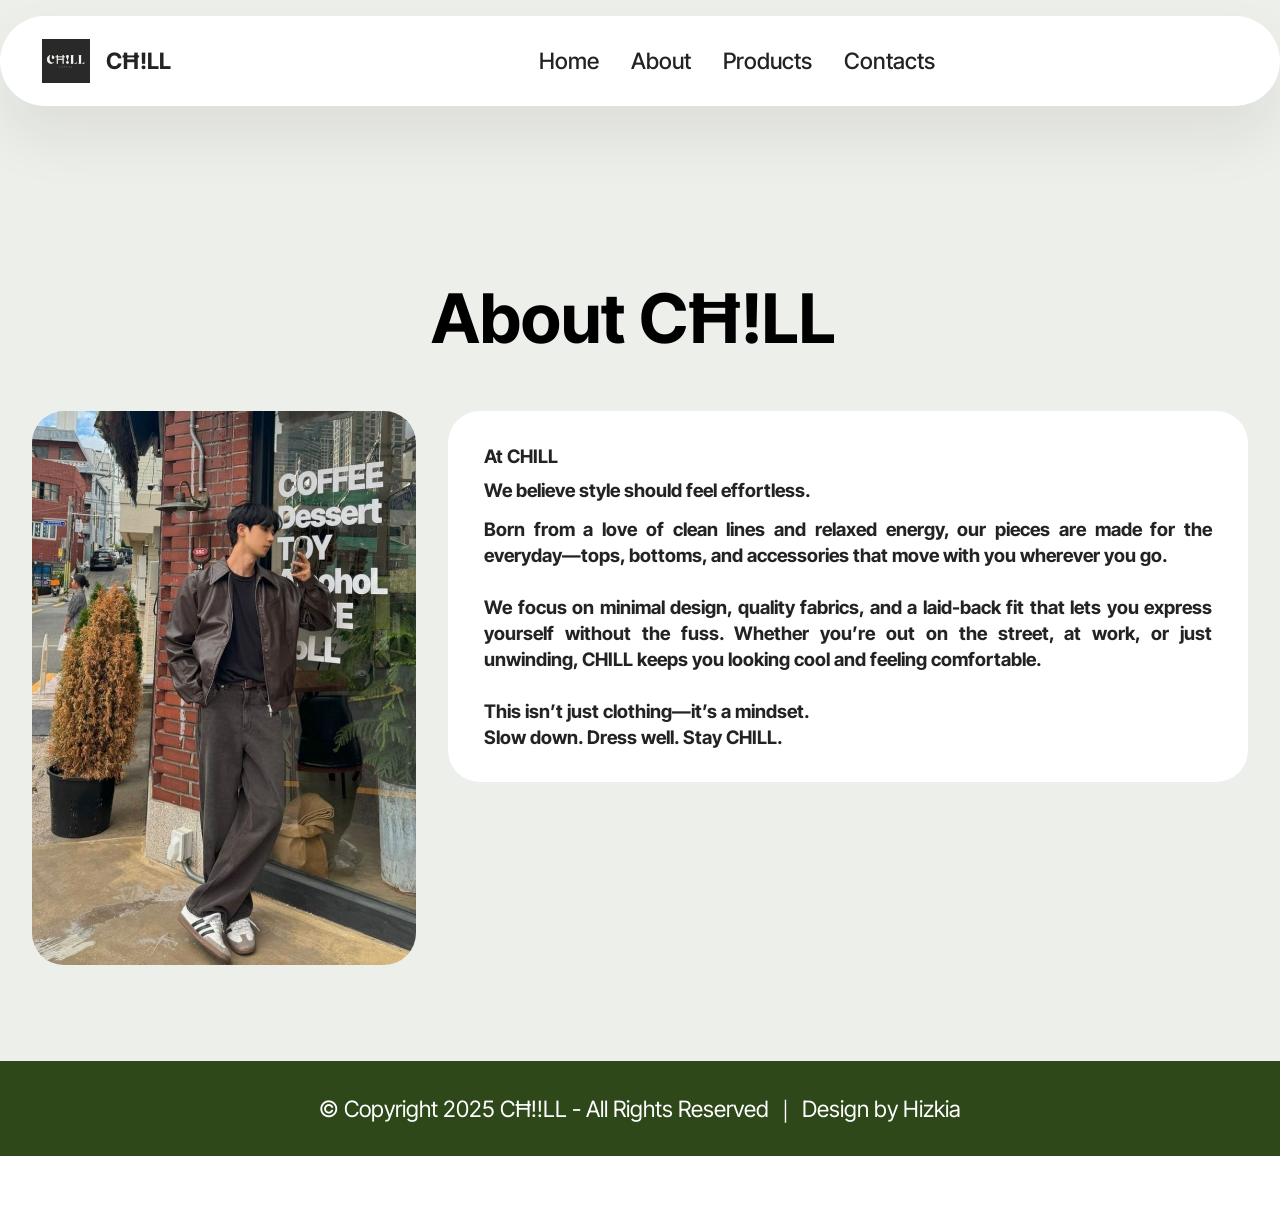
==== aboutus.html @ 56ed71ba "create github pages" ====
<!DOCTYPE html>
<html  >
<head>
  <!-- Site made with Mobirise Website Builder v6.1.4, https://mobirise.com -->
  <meta charset="UTF-8">
  <meta http-equiv="X-UA-Compatible" content="IE=edge">
  <meta name="generator" content="Mobirise v6.1.4, mobirise.com">
  <meta name="twitter:card" content="summary_large_image"/>
  <meta name="twitter:image:src" content="assets/images/aboutus-meta.jpg">
  <meta property="og:image" content="assets/images/aboutus-meta.jpg">
  <meta name="twitter:title" content="About">
  <meta name="viewport" content="width=device-width, initial-scale=1, minimum-scale=1">
  <link rel="shortcut icon" href="assets/images/screenshot202025-10-0620at201.42.28e280afpm-89x83.png" type="image/x-icon">
  <meta name="description" content="Born from a love of clean lines and relaxed energy, our pieces are made for the everyday">
  
  
  <title>About</title>
  <link rel="stylesheet" href="assets/web/assets/mobirise-icons2/mobirise2.css">
  <link rel="stylesheet" href="assets/bootstrap/css/bootstrap.min.css">
  <link rel="stylesheet" href="assets/animatecss/animate.css">
  <link rel="stylesheet" href="assets/dropdown/css/style.css">
  <link rel="stylesheet" href="assets/theme/css/style.css">
  <link rel="preload" href="https://fonts.googleapis.com/css?family=Inter+Tight:100,200,300,400,500,600,700,800,900,100i,200i,300i,400i,500i,600i,700i,800i,900i&display=swap" as="style" onload="this.onload=null;this.rel='stylesheet'">
  <noscript><link rel="stylesheet" href="https://fonts.googleapis.com/css?family=Inter+Tight:100,200,300,400,500,600,700,800,900,100i,200i,300i,400i,500i,600i,700i,800i,900i&display=swap"></noscript>
  <link rel="preload" as="style" href="assets/mobirise/css/mbr-additional.css?v=Zmg0zQ"><link rel="stylesheet" href="assets/mobirise/css/mbr-additional.css?v=Zmg0zQ" type="text/css">

  
  
  
</head>
<body>
  
  <section data-bs-version="5.1" class="menu menu2 cid-tJS6tZXiPa" once="menu" id="menu02-1w">
	

	<nav class="navbar navbar-dropdown navbar-fixed-top navbar-expand-lg">
		<div class="container">
			<div class="navbar-brand">
				<span class="navbar-logo">
					<a href="index.html">
						<img src="assets/images/screenshot202025-10-0620at201.42.28e280afpm-89x83.png" alt="Mobirise Website Builder" style="height: 2.8rem;">
					</a>
				</span>
				<span class="navbar-caption-wrap"><a class="navbar-caption text-black text-primary display-4" href="index.html">CĦ!LL</a></span>
			</div>
			<button class="navbar-toggler" type="button" data-toggle="collapse" data-bs-toggle="collapse" data-target="#navbarSupportedContent" data-bs-target="#navbarSupportedContent" aria-controls="navbarNavAltMarkup" aria-expanded="false" aria-label="Toggle navigation">
				<div class="hamburger">
					<span></span>
					<span></span>
					<span></span>
					<span></span>
				</div>
			</button>
			<div class="collapse navbar-collapse" id="navbarSupportedContent">
				<ul class="navbar-nav nav-dropdown nav-right" data-app-modern-menu="true"><li class="nav-item">
						<a class="nav-link link text-black text-primary display-4" href="index.html">Home</a>
					</li>
					<li class="nav-item">
						<a class="nav-link link text-black text-primary display-4" href="aboutus.html" aria-expanded="false">About</a>
					</li><li class="nav-item"><a class="nav-link link text-black text-primary display-4" href="products.html">Products</a></li>
					<li class="nav-item">
						<a class="nav-link link text-black text-primary display-4" href="contacts.html">Contacts</a>
					</li></ul>
				
				
			</div>
		</div>
	</nav>
</section>

<section data-bs-version="5.1" class="features031 cid-uYUTtAcgFK" id="features031-1y">
    
    
    
    <div class="container">
        <div class="row justify-content-center">
            <div class="col-md-12 content-head mb-5">
                <h1 class="mbr-section-title mbr-fonts-style mb-0 display-2"><strong><br></strong><br><strong>About CĦ!LL&nbsp;</strong></h1>
                
            </div>
        </div>
        <div class="row justify-content-center  blockContent">
            <div class="col-12 col-lg">
                <div class="item-wrapper align-left">
                    <div class="counter-container mbr-text mbr-fonts-style display-7"><p><strong>At CHILL</strong></p><p><strong>We believe style should feel effortless.</strong></p><div><strong>Born from a love of clean lines and relaxed energy, our pieces are made for the everyday—tops, bottoms, and accessories that move with you wherever you go.</strong></div><div><strong><br></strong></div><div><strong>We focus on minimal design, quality fabrics, and a laid-back fit that lets you express yourself without the fuss. Whether you’re out on the street, at work, or just unwinding, CHILL keeps you looking cool and feeling comfortable.</strong></div><div><strong><br></strong></div><div><strong>This isn’t just clothing—it’s a mindset.</strong></div><div><strong>Slow down. Dress well. Stay CHILL.</strong></div><p></p></div>
                </div>
            </div>
            <div class="col-12 col-lg-4">
                <div class="image-wrapper">
                    <img class="w-100" src="assets/images/caitlyn20choosse-735x1061.jpg" alt="Mobirise Website Builder">
                </div>
            </div>

        </div>
    </div>
</section>

<section data-bs-version="5.1" class="footer4 cid-uZ0sBGZYHz" once="footers" id="footer04-38">

    

    

    <div class="container">
        <div class="media-container-row align-center mbr-white">
            <div class="col-12">
                <p class="mbr-text mb-0 mbr-fonts-style display-4">
                    © Copyright 2025 CĦ!!LL - All Rights Reserved ｜ Design by Hizkia</p>
            </div>
        </div>
    </div>
</section><section class="display-7" style="padding: 0;align-items: center;justify-content: center;flex-wrap: wrap;    align-content: center;display: flex;position: relative;height: 4rem;"><a href="https://mobiri.se/4250565" style="flex: 1 1;height: 4rem;position: absolute;width: 100%;z-index: 1;"><img alt="" style="height: 4rem;" src="[data-uri]"></a><p style="margin: 0;text-align: center;" class="display-7">&#8204;</p><a style="z-index:1" href="https://mobirise.com/html-builder.html">HTML Website Generator</a></section><script src="assets/bootstrap/js/bootstrap.bundle.min.js"></script>  <script src="assets/smoothscroll/smooth-scroll.js"></script>  <script src="assets/ytplayer/index.js"></script>  <script src="assets/dropdown/js/navbar-dropdown.js"></script>  <script src="assets/theme/js/script.js"></script>  
  
  
  <input name="animation" type="hidden">
  </body>
</html>
---- assets/web/assets/mobirise-icons2/mobirise2.css ----
@font-face {
  font-family: 'Moririse2';
  font-display: swap;
  src:  url('mobirise2.eot?f2bix4');
  src:  url('mobirise2.eot?f2bix4#iefix') format('embedded-opentype'),
    url('mobirise2.ttf?f2bix4') format('truetype'),
    url('mobirise2.woff?f2bix4') format('woff'),
    url('mobirise2.svg?f2bix4#mobirise2') format('svg');
  font-weight: normal;
  font-style: normal;
}

[class^="mobi-"], [class*=" mobi-"] {
  /* use !important to prevent issues with browser extensions that change fonts */
  font-family: 'Moririse2' !important;
  speak: none;
  font-style: normal;
  font-weight: normal;
  font-variant: normal;
  text-transform: none;
  line-height: 1;

  /* Better Font Rendering =========== */
  -webkit-font-smoothing: antialiased;
  -moz-osx-font-smoothing: grayscale;
}

.mobi-mbri-add-submenu:before {
  content: "\e900";
}
.mobi-mbri-alert:before {
  content: "\e901";
}
.mobi-mbri-align-center:before {
  content: "\e902";
}
.mobi-mbri-align-justify:before {
  content: "\e903";
}
.mobi-mbri-align-left:before {
  content: "\e904";
}
.mobi-mbri-align-right:before {
  content: "\e905";
}
.mobi-mbri-android:before {
  content: "\e906";
}
.mobi-mbri-apple:before {
  content: "\e907";
}
.mobi-mbri-arrow-down:before {
  content: "\e908";
}
.mobi-mbri-arrow-next:before {
  content: "\e909";
}
.mobi-mbri-arrow-prev:before {
  content: "\e90a";
}
.mobi-mbri-arrow-up:before {
  content: "\e90b";
}
.mobi-mbri-bold:before {
  content: "\e90c";
}
.mobi-mbri-bookmark:before {
  content: "\e90d";
}
.mobi-mbri-bootstrap:before {
  content: "\e90e";
}
.mobi-mbri-briefcase:before {
  content: "\e90f";
}
.mobi-mbri-browse:before {
  content: "\e910";
}
.mobi-mbri-bulleted-list:before {
  content: "\e911";
}
.mobi-mbri-calendar:before {
  content: "\e912";
}
.mobi-mbri-camera:before {
  content: "\e913";
}
.mobi-mbri-cart-add:before {
  content: "\e914";
}
.mobi-mbri-cart-full:before {
  content: "\e915";
}
.mobi-mbri-cash:before {
  content: "\e916";
}
.mobi-mbri-change-style:before {
  content: "\e917";
}
.mobi-mbri-chat:before {
  content: "\e918";
}
.mobi-mbri-clock:before {
  content: "\e919";
}
.mobi-mbri-close:before {
  content: "\e91a";
}
.mobi-mbri-cloud:before {
  content: "\e91b";
}
.mobi-mbri-code:before {
  content: "\e91c";
}
.mobi-mbri-contact-form:before {
  content: "\e91d";
}
.mobi-mbri-credit-card:before {
  content: "\e91e";
}
.mobi-mbri-cursor-click:before {
  content: "\e91f";
}
.mobi-mbri-cust-feedback:before {
  content: "\e920";
}
.mobi-mbri-database:before {
  content: "\e921";
}
.mobi-mbri-delivery:before {
  content: "\e922";
}
.mobi-mbri-desktop:before {
  content: "\e923";
}
.mobi-mbri-devices:before {
  content: "\e924";
}
.mobi-mbri-down:before {
  content: "\e925";
}
.mobi-mbri-download-2:before {
  content: "\e926";
}
.mobi-mbri-download:before {
  content: "\e927";
}
.mobi-mbri-drag-n-drop-2:before {
  content: "\e928";
}
.mobi-mbri-drag-n-drop:before {
  content: "\e929";
}
.mobi-mbri-edit-2:before {
  content: "\e92a";
}
.mobi-mbri-edit:before {
  content: "\e92b";
}
.mobi-mbri-error:before {
  content: "\e92c";
}
.mobi-mbri-extension:before {
  content: "\e92d";
}
.mobi-mbri-features:before {
  content: "\e92e";
}
.mobi-mbri-file:before {
  content: "\e92f";
}
.mobi-mbri-flag:before {
  content: "\e930";
}
.mobi-mbri-folder:before {
  content: "\e931";
}
.mobi-mbri-gift:before {
  content: "\e932";
}
.mobi-mbri-github:before {
  content: "\e933";
}
.mobi-mbri-globe-2:before {
  content: "\e934";
}
.mobi-mbri-globe:before {
  content: "\e935";
}
.mobi-mbri-growing-chart:before {
  content: "\e936";
}
.mobi-mbri-hearth:before {
  content: "\e937";
}
.mobi-mbri-help:before {
  content: "\e938";
}
.mobi-mbri-home:before {
  content: "\e939";
}
.mobi-mbri-hot-cup:before {
  content: "\e93a";
}
.mobi-mbri-idea:before {
  content: "\e93b";
}
.mobi-mbri-image-gallery:before {
  content: "\e93c";
}
.mobi-mbri-image-slider:before {
  content: "\e93d";
}
.mobi-mbri-info:before {
  content: "\e93e";
}
.mobi-mbri-italic:before {
  content: "\e93f";
}
.mobi-mbri-key:before {
  content: "\e940";
}
.mobi-mbri-laptop:before {
  content: "\e941";
}
.mobi-mbri-layers:before {
  content: "\e942";
}
.mobi-mbri-left-right:before {
  content: "\e943";
}
.mobi-mbri-left:before {
  content: "\e944";
}
.mobi-mbri-letter:before {
  content: "\e945";
}
.mobi-mbri-like:before {
  content: "\e946";
}
.mobi-mbri-link:before {
  content: "\e947";
}
.mobi-mbri-lock:before {
  content: "\e948";
}
.mobi-mbri-login:before {
  content: "\e949";
}
.mobi-mbri-logout:before {
  content: "\e94a";
}
.mobi-mbri-magic-stick:before {
  content: "\e94b";
}
.mobi-mbri-map-pin:before {
  content: "\e94c";
}
.mobi-mbri-menu:before {
  content: "\e94d";
}
.mobi-mbri-mobile-2:before {
  content: "\e94e";
}
.mobi-mbri-mobile-horizontal:before {
  content: "\e94f";
}
.mobi-mbri-mobile:before {
  content: "\e950";
}
.mobi-mbri-mobirise:before {
  content: "\e951";
}
.mobi-mbri-more-horizontal:before {
  content: "\e952";
}
.mobi-mbri-more-vertical:before {
  content: "\e953";
}
.mobi-mbri-music:before {
  content: "\e954";
}
.mobi-mbri-new-file:before {
  content: "\e955";
}
.mobi-mbri-numbered-list:before {
  content: "\e956";
}
.mobi-mbri-opened-folder:before {
  content: "\e957";
}
.mobi-mbri-pages:before {
  content: "\e958";
}
.mobi-mbri-paper-plane:before {
  content: "\e959";
}
.mobi-mbri-paperclip:before {
  content: "\e95a";
}
.mobi-mbri-phone:before {
  content: "\e95b";
}
.mobi-mbri-photo:before {
  content: "\e95c";
}
.mobi-mbri-photos:before {
  content: "\e95d";
}
.mobi-mbri-pin:before {
  content: "\e95e";
}
.mobi-mbri-play:before {
  content: "\e95f";
}
.mobi-mbri-plus:before {
  content: "\e960";
}
.mobi-mbri-preview:before {
  content: "\e961";
}
.mobi-mbri-print:before {
  content: "\e962";
}
.mobi-mbri-protect:before {
  content: "\e963";
}
.mobi-mbri-question:before {
  content: "\e964";
}
.mobi-mbri-quote-left:before {
  content: "\e965";
}
.mobi-mbri-quote-right:before {
  content: "\e966";
}
.mobi-mbri-redo:before {
  content: "\e967";
}
.mobi-mbri-refresh:before {
  content: "\e968";
}
.mobi-mbri-responsive-2:before {
  content: "\e969";
}
.mobi-mbri-responsive:before {
  content: "\e96a";
}
.mobi-mbri-right:before {
  content: "\e96b";
}
.mobi-mbri-rocket:before {
  content: "\e96c";
}
.mobi-mbri-sad-face:before {
  content: "\e96d";
}
.mobi-mbri-sale:before {
  content: "\e96e";
}
.mobi-mbri-save:before {
  content: "\e96f";
}
.mobi-mbri-search:before {
  content: "\e970";
}
.mobi-mbri-setting-2:before {
  content: "\e971";
}
.mobi-mbri-setting-3:before {
  content: "\e972";
}
.mobi-mbri-setting:before {
  content: "\e973";
}
.mobi-mbri-share:before {
  content: "\e974";
}
.mobi-mbri-shopping-bag:before {
  content: "\e975";
}
.mobi-mbri-shopping-basket:before {
  content: "\e976";
}
.mobi-mbri-shopping-cart:before {
  content: "\e977";
}
.mobi-mbri-sites:before {
  content: "\e978";
}
.mobi-mbri-smile-face:before {
  content: "\e979";
}
.mobi-mbri-speed:before {
  content: "\e97a";
}
.mobi-mbri-star:before {
  content: "\e97b";
}
.mobi-mbri-success:before {
  content: "\e97c";
}
.mobi-mbri-sun:before {
  content: "\e97d";
}
.mobi-mbri-sun2:before {
  content: "\e97e";
}
.mobi-mbri-tablet-vertical:before {
  content: "\e97f";
}
.mobi-mbri-tablet:before {
  content: "\e980";
}
.mobi-mbri-target:before {
  content: "\e981";
}
.mobi-mbri-timer:before {
  content: "\e982";
}
.mobi-mbri-to-ftp:before {
  content: "\e983";
}
.mobi-mbri-to-local-drive:before {
  content: "\e984";
}
.mobi-mbri-touch-swipe:before {
  content: "\e985";
}
.mobi-mbri-touch:before {
  content: "\e986";
}
.mobi-mbri-trash:before {
  content: "\e987";
}
.mobi-mbri-underline:before {
  content: "\e988";
}
.mobi-mbri-undo:before {
  content: "\e989";
}
.mobi-mbri-unlink:before {
  content: "\e98a";
}
.mobi-mbri-unlock:before {
  content: "\e98b";
}
.mobi-mbri-up-down:before {
  content: "\e98c";
}
.mobi-mbri-up:before {
  content: "\e98d";
}
.mobi-mbri-update:before {
  content: "\e98e";
}
.mobi-mbri-upload-2:before {
  content: "\e98f";
}
.mobi-mbri-upload:before {
  content: "\e990";
}
.mobi-mbri-user-2:before {
  content: "\e991";
}
.mobi-mbri-user:before {
  content: "\e992";
}
.mobi-mbri-users:before {
  content: "\e993";
}
.mobi-mbri-video-play:before {
  content: "\e994";
}
.mobi-mbri-video:before {
  content: "\e995";
}
.mobi-mbri-watch:before {
  content: "\e996";
}
.mobi-mbri-website-theme-2:before {
  content: "\e997";
}
.mobi-mbri-website-theme:before {
  content: "\e998";
}
.mobi-mbri-wifi:before {
  content: "\e999";
}
.mobi-mbri-windows:before {
  content: "\e99a";
}
.mobi-mbri-zoom-in:before {
  content: "\e99b";
}
.mobi-mbri-zoom-out:before {
  content: "\e99c";
}
---- assets/dropdown/css/style.css ----
.navbar-dropdown {
  left: 0;
  padding: 0;
  position: absolute;
  right: 0;
  top: 0;
  transition: all 0.45s ease;
  z-index: 1030;
  background: #282828; }
  .navbar-dropdown .navbar-logo {
    margin-right: 0.8rem;
    transition: margin 0.3s ease-in-out;
    vertical-align: middle; }
    .navbar-dropdown .navbar-logo img {
      height: 3.125rem;
      transition: all 0.3s ease-in-out; }
    .navbar-dropdown .navbar-logo.mbr-iconfont {
      font-size: 3.125rem;
      line-height: 3.125rem; }
  .navbar-dropdown .navbar-caption {
    font-weight: 700;
    white-space: normal;
    vertical-align: -4px;
    line-height: 3.125rem !important; }
    .navbar-dropdown .navbar-caption, .navbar-dropdown .navbar-caption:hover {
      color: inherit;
      text-decoration: none; }
  .navbar-dropdown .mbr-iconfont + .navbar-caption {
    vertical-align: -1px; }
  .navbar-dropdown.navbar-fixed-top {
    position: fixed; }
  .navbar-dropdown .navbar-brand span {
    vertical-align: -4px; }
  .navbar-dropdown.bg-color.transparent {
    background: none; }
  .navbar-dropdown.navbar-short .navbar-brand {
    padding: 0.625rem 0; }
    .navbar-dropdown.navbar-short .navbar-brand span {
      vertical-align: -1px; }
  .navbar-dropdown.navbar-short .navbar-caption {
    line-height: 2.375rem !important;
    vertical-align: -2px; }
  .navbar-dropdown.navbar-short .navbar-logo {
    margin-right: 0.5rem; }
    .navbar-dropdown.navbar-short .navbar-logo img {
      height: 2.375rem; }
    .navbar-dropdown.navbar-short .navbar-logo.mbr-iconfont {
      font-size: 2.375rem;
      line-height: 2.375rem; }
  .navbar-dropdown.navbar-short .mbr-table-cell {
    height: 3.625rem; }
  .navbar-dropdown .navbar-close {
    left: 0.6875rem;
    position: fixed;
    top: 0.75rem;
    z-index: 1000; }
  .navbar-dropdown .hamburger-icon {
    content: "";
    display: inline-block;
    vertical-align: middle;
    width: 16px;
    -webkit-box-shadow: 0 -6px 0 1px #282828,0 0 0 1px #282828,0 6px 0 1px #282828;
    -moz-box-shadow: 0 -6px 0 1px #282828,0 0 0 1px #282828,0 6px 0 1px #282828;
    box-shadow: 0 -6px 0 1px #282828,0 0 0 1px #282828,0 6px 0 1px #282828; }

.dropdown-menu .dropdown-toggle[data-toggle="dropdown-submenu"]::after {
  border-bottom: 0.35em solid transparent;
  border-left: 0.35em solid;
  border-right: 0;
  border-top: 0.35em solid transparent;
  margin-left: 0.3rem; }

.dropdown-menu .dropdown-item:focus {
  outline: 0; }

.nav-dropdown {
  font-size: 0.75rem;
  font-weight: 500;
  height: auto !important; }
  .nav-dropdown .nav-btn {
    padding-left: 1rem; }
  .nav-dropdown .link {
    margin: .667em 1.667em;
    font-weight: 500;
    padding: 0;
    transition: color .2s ease-in-out; }
    .nav-dropdown .link.dropdown-toggle {
      margin-right: 2.583em; }
      .nav-dropdown .link.dropdown-toggle::after {
        margin-left: .25rem;
        border-top: 0.35em solid;
        border-right: 0.35em solid transparent;
        border-left: 0.35em solid transparent;
        border-bottom: 0; }
      .nav-dropdown .link.dropdown-toggle[aria-expanded="true"] {
        margin: 0;
        padding: 0.667em 3.263em  0.667em 1.667em; }
  .nav-dropdown .link::after,
  .nav-dropdown .dropdown-item::after {
    color: inherit; }
  .nav-dropdown .btn {
    font-size: 0.75rem;
    font-weight: 700;
    letter-spacing: 0;
    margin-bottom: 0;
    padding-left: 1.25rem;
    padding-right: 1.25rem; }
  .nav-dropdown .dropdown-menu {
    border-radius: 0;
    border: 0;
    left: 0;
    margin: 0;
    padding-bottom: 1.25rem;
    padding-top: 1.25rem;
    position: relative; }
  .nav-dropdown .dropdown-submenu {
    margin-left: 0.125rem;
    top: 0; }
  .nav-dropdown .dropdown-item {
    font-weight: 500;
    line-height: 2;
    padding: 0.3846em 4.615em 0.3846em 1.5385em;
    position: relative;
    transition: color .2s ease-in-out, background-color .2s ease-in-out; }
    .nav-dropdown .dropdown-item::after {
      margin-top: -0.3077em;
      position: absolute;
      right: 1.1538em;
      top: 50%; }
    .nav-dropdown .dropdown-item:focus, .nav-dropdown .dropdown-item:hover {
      background: none; }

@media (max-width: 767px) {
  .nav-dropdown.navbar-toggleable-sm {
    bottom: 0;
    display: none;
    left: 0;
    overflow-x: hidden;
    position: fixed;
    top: 0;
    transform: translateX(-100%);
    -ms-transform: translateX(-100%);
    -webkit-transform: translateX(-100%);
    width: 18.75rem;
    z-index: 999; } }
.nav-dropdown.navbar-toggleable-xl {
  bottom: 0;
  display: none;
  left: 0;
  overflow-x: hidden;
  position: fixed;
  top: 0;
  transform: translateX(-100%);
  -ms-transform: translateX(-100%);
  -webkit-transform: translateX(-100%);
  width: 18.75rem;
  z-index: 999; }

.nav-dropdown-sm {
  display: block !important;
  overflow-x: hidden;
  overflow: auto;
  padding-top: 3.875rem; }
  .nav-dropdown-sm::after {
    content: "";
    display: block;
    height: 3rem;
    width: 100%; }
  .nav-dropdown-sm.collapse.in ~ .navbar-close {
    display: block !important; }
  .nav-dropdown-sm.collapsing, .nav-dropdown-sm.collapse.in {
    transform: translateX(0);
    -ms-transform: translateX(0);
    -webkit-transform: translateX(0);
    transition: all 0.25s ease-out;
    -webkit-transition: all 0.25s ease-out;
    background: #282828; }
  .nav-dropdown-sm.collapsing[aria-expanded="false"] {
    transform: translateX(-100%);
    -ms-transform: translateX(-100%);
    -webkit-transform: translateX(-100%); }
  .nav-dropdown-sm .nav-item {
    display: block;
    margin-left: 0 !important;
    padding-left: 0; }
  .nav-dropdown-sm .link,
  .nav-dropdown-sm .dropdown-item {
    border-top: 1px dotted rgba(255, 255, 255, 0.1);
    font-size: 0.8125rem;
    line-height: 1.6;
    margin: 0 !important;
    padding: 0.875rem 2.4rem 0.875rem 1.5625rem !important;
    position: relative;
    white-space: normal; }
    .nav-dropdown-sm .link:focus, .nav-dropdown-sm .link:hover,
    .nav-dropdown-sm .dropdown-item:focus,
    .nav-dropdown-sm .dropdown-item:hover {
      background: rgba(0, 0, 0, 0.2) !important;
      color: #c0a375; }
  .nav-dropdown-sm .nav-btn {
    position: relative;
    padding: 1.5625rem 1.5625rem 0 1.5625rem; }
    .nav-dropdown-sm .nav-btn::before {
      border-top: 1px dotted rgba(255, 255, 255, 0.1);
      content: "";
      left: 0;
      position: absolute;
      top: 0;
      width: 100%; }
    .nav-dropdown-sm .nav-btn + .nav-btn {
      padding-top: 0.625rem; }
      .nav-dropdown-sm .nav-btn + .nav-btn::before {
        display: none; }
  .nav-dropdown-sm .btn {
    padding: 0.625rem 0; }
  .nav-dropdown-sm .dropdown-toggle[data-toggle="dropdown-submenu"]::after {
    margin-left: .25rem;
    border-top: 0.35em solid;
    border-right: 0.35em solid transparent;
    border-left: 0.35em solid transparent;
    border-bottom: 0; }
  .nav-dropdown-sm .dropdown-toggle[data-toggle="dropdown-submenu"][aria-expanded="true"]::after {
    border-top: 0;
    border-right: 0.35em solid transparent;
    border-left: 0.35em solid transparent;
    border-bottom: 0.35em solid; }
  .nav-dropdown-sm .dropdown-menu {
    margin: 0;
    padding: 0;
    position: relative;
    top: 0;
    left: 0;
    width: 100%;
    border: 0;
    float: none;
    border-radius: 0;
    background: none; }
  .nav-dropdown-sm .dropdown-submenu {
    left: 100%;
    margin-left: 0.125rem;
    margin-top: -1.25rem;
    top: 0; }

.navbar-toggleable-sm .nav-dropdown .dropdown-menu {
  position: absolute; }

.navbar-toggleable-sm .nav-dropdown .dropdown-submenu {
  left: 100%;
  margin-left: 0.125rem;
  margin-top: -1.25rem;
  top: 0; }

.navbar-toggleable-sm.opened .nav-dropdown .dropdown-menu {
  position: relative; }

.navbar-toggleable-sm.opened .nav-dropdown .dropdown-submenu {
  left: 0;
  margin-left: 00rem;
  margin-top: 0rem;
  top: 0; }

.is-builder .nav-dropdown.collapsing {
  transition: none !important; }
---- assets/theme/css/style.css ----
@charset "UTF-8";
section {
  background-color: #ffffff;
}

body {
  font-style: normal;
  line-height: 1.5;
  font-weight: 400;
  color: #232323;
  position: relative;
}

button {
  background-color: transparent;
  border-color: transparent;
}

.embla__button,
.carousel-control {
  background-color: #edefea !important;
  opacity: 0.8 !important;
  color: #464845 !important;
  border-color: #edefea !important;
}

.carousel .close,
.modalWindow .close {
  background-color: #edefea !important;
  color: #464845 !important;
  border-color: #edefea !important;
  opacity: 0.8 !important;
}

.carousel .close:hover,
.modalWindow .close:hover {
  opacity: 1 !important;
}

.carousel-indicators li {
  background-color: #edefea !important;
  border: 2px solid #464845 !important;
}

.carousel-indicators li:hover,
.carousel-indicators li:active {
  opacity: 0.8 !important;
}

.embla__button:hover,
.carousel-control:hover {
  background-color: #edefea !important;
  opacity: 1 !important;
}

.modalWindow-video-container {
  height: 80%;
}

section,
.container,
.container-fluid {
  position: relative;
  word-wrap: break-word;
}

a.mbr-iconfont:hover {
  text-decoration: none;
}

.article .lead p,
.article .lead ul,
.article .lead ol,
.article .lead pre,
.article .lead blockquote {
  margin-bottom: 0;
}

a {
  font-style: normal;
  font-weight: 400;
  cursor: pointer;
}
a, a:hover {
  text-decoration: none;
}

.mbr-section-title {
  font-style: normal;
  line-height: 1.3;
}

.mbr-section-subtitle {
  line-height: 1.3;
}

.mbr-text {
  font-style: normal;
  line-height: 1.7;
}

h1,
h2,
h3,
h4,
h5,
h6,
.display-1,
.display-2,
.display-4,
.display-5,
.display-7,
span,
p,
a {
  line-height: 1;
  word-break: break-word;
  word-wrap: break-word;
  font-weight: 400;
}

b,
strong {
  font-weight: bold;
}

input:-webkit-autofill, input:-webkit-autofill:hover, input:-webkit-autofill:focus, input:-webkit-autofill:active {
  transition-delay: 9999s;
  -webkit-transition-property: background-color, color;
  transition-property: background-color, color;
}

textarea[type=hidden] {
  display: none;
}

section {
  background-position: 50% 50%;
  background-repeat: no-repeat;
  background-size: cover;
}
section .mbr-background-video,
section .mbr-background-video-preview {
  position: absolute;
  bottom: 0;
  left: 0;
  right: 0;
  top: 0;
}

.hidden {
  visibility: hidden;
}

.mbr-z-index20 {
  z-index: 20;
}

/*! Base colors */
.mbr-white {
  color: #ffffff;
}

.mbr-black {
  color: #111111;
}

.mbr-bg-white {
  background-color: #ffffff;
}

.mbr-bg-black {
  background-color: #000000;
}

/*! Text-aligns */
.align-left {
  text-align: left;
}

.align-center {
  text-align: center;
}

.align-right {
  text-align: right;
}

/*! Font-weight  */
.mbr-light {
  font-weight: 300;
}

.mbr-regular {
  font-weight: 400;
}

.mbr-semibold {
  font-weight: 500;
}

.mbr-bold {
  font-weight: 700;
}

/*! Media  */
.media-content {
  flex-basis: 100%;
}

.media-container-row {
  display: flex;
  flex-direction: row;
  flex-wrap: wrap;
  justify-content: center;
  align-content: center;
  align-items: start;
}
.media-container-row .media-size-item {
  width: 400px;
}

.media-container-column {
  display: flex;
  flex-direction: column;
  flex-wrap: wrap;
  justify-content: center;
  align-content: center;
  align-items: stretch;
}
.media-container-column > * {
  width: 100%;
}

@media (min-width: 992px) {
  .media-container-row {
    flex-wrap: nowrap;
  }
}
figure {
  margin-bottom: 0;
  overflow: hidden;
}

figure[mbr-media-size] {
  transition: width 0.1s;
}

img,
iframe {
  display: block;
  width: 100%;
}

.card {
  background-color: transparent;
  border: none;
}

.card-box {
  width: 100%;
}

.card-img {
  text-align: center;
  flex-shrink: 0;
  -webkit-flex-shrink: 0;
}

.media {
  max-width: 100%;
  margin: 0 auto;
}

.mbr-figure {
  align-self: center;
}

.media-container > div {
  max-width: 100%;
}

.mbr-figure img,
.card-img img {
  width: 100%;
}

@media (max-width: 991px) {
  .media-size-item {
    width: auto !important;
  }
  .media {
    width: auto;
  }
  .mbr-figure {
    width: 100% !important;
  }
}
/*! Buttons */
.mbr-section-btn {
  margin-left: -0.6rem;
  margin-right: -0.6rem;
  font-size: 0;
}

.btn {
  font-weight: 600;
  border-width: 1px;
  font-style: normal;
  margin: 0.6rem 0.6rem;
  white-space: normal;
  transition: all 0.2s ease-in-out;
  display: inline-flex;
  align-items: center;
  justify-content: center;
  word-break: break-word;
}

.btn-sm {
  font-weight: 600;
  letter-spacing: 0px;
  transition: all 0.3s ease-in-out;
}

.btn-md {
  font-weight: 600;
  letter-spacing: 0px;
  transition: all 0.3s ease-in-out;
}

.btn-lg {
  font-weight: 600;
  letter-spacing: 0px;
  transition: all 0.3s ease-in-out;
}

.btn-form {
  margin: 0;
}
.btn-form:hover {
  cursor: pointer;
}

nav .mbr-section-btn {
  margin-left: 0rem;
  margin-right: 0rem;
}

/*! Btn icon margin */
.btn .mbr-iconfont,
.btn.btn-sm .mbr-iconfont {
  order: 1;
  cursor: pointer;
  margin-left: 0.5rem;
  vertical-align: sub;
}

.btn.btn-md .mbr-iconfont,
.btn.btn-md .mbr-iconfont {
  margin-left: 0.8rem;
}

.mbr-regular {
  font-weight: 400;
}

.mbr-semibold {
  font-weight: 500;
}

.mbr-bold {
  font-weight: 700;
}

[type=submit] {
  -webkit-appearance: none;
}

/*! Full-screen */
.mbr-fullscreen .mbr-overlay {
  min-height: 100vh;
}

.mbr-fullscreen {
  display: flex;
  display: -moz-flex;
  display: -ms-flex;
  display: -o-flex;
  align-items: center;
  min-height: 100vh;
  padding-top: 3rem;
  padding-bottom: 3rem;
}

/*! Map */
.map {
  height: 25rem;
  position: relative;
}
.map iframe {
  width: 100%;
  height: 100%;
}

/*! Scroll to top arrow */
.mbr-arrow-up {
  bottom: 25px;
  right: 90px;
  position: fixed;
  text-align: right;
  z-index: 5000;
  color: #ffffff;
  font-size: 22px;
}

.mbr-arrow-up a {
  background: rgba(0, 0, 0, 0.2);
  border-radius: 50%;
  color: #fff;
  display: inline-block;
  height: 60px;
  width: 60px;
  border: 2px solid #fff;
  outline-style: none !important;
  position: relative;
  text-decoration: none;
  transition: all 0.3s ease-in-out;
  cursor: pointer;
  text-align: center;
}
.mbr-arrow-up a:hover {
  background-color: rgba(0, 0, 0, 0.4);
}
.mbr-arrow-up a i {
  line-height: 60px;
}

.mbr-arrow-up-icon {
  display: block;
  color: #fff;
}

.mbr-arrow-up-icon::before {
  content: "›";
  display: inline-block;
  font-family: serif;
  font-size: 22px;
  line-height: 1;
  font-style: normal;
  position: relative;
  top: 6px;
  left: -4px;
  transform: rotate(-90deg);
}

/*! Arrow Down */
.mbr-arrow {
  position: absolute;
  bottom: 45px;
  left: 50%;
  width: 60px;
  height: 60px;
  cursor: pointer;
  background-color: rgba(80, 80, 80, 0.5);
  border-radius: 50%;
  transform: translateX(-50%);
}
@media (max-width: 767px) {
  .mbr-arrow {
    display: none;
  }
}
.mbr-arrow > a {
  display: inline-block;
  text-decoration: none;
  outline-style: none;
  animation: arrowdown 1.7s ease-in-out infinite;
  color: #ffffff;
}
.mbr-arrow > a > i {
  position: absolute;
  top: -2px;
  left: 15px;
  font-size: 2rem;
}

#scrollToTop a i::before {
  content: "";
  position: absolute;
  display: block;
  border-bottom: 2.5px solid #fff;
  border-left: 2.5px solid #fff;
  width: 27.8%;
  height: 27.8%;
  left: 50%;
  top: 51%;
  transform: translateY(-30%) translateX(-50%) rotate(135deg);
}

@keyframes arrowdown {
  0% {
    transform: translateY(0px);
  }
  50% {
    transform: translateY(-5px);
  }
  100% {
    transform: translateY(0px);
  }
}
@media (max-width: 500px) {
  .mbr-arrow-up {
    left: 0;
    right: 0;
    text-align: center;
  }
}
/*Gradients animation*/
@keyframes gradient-animation {
  from {
    background-position: 0% 100%;
    animation-timing-function: ease-in-out;
  }
  to {
    background-position: 100% 0%;
    animation-timing-function: ease-in-out;
  }
}
.bg-gradient {
  background-size: 200% 200%;
  animation: gradient-animation 5s infinite alternate;
  -webkit-animation: gradient-animation 5s infinite alternate;
}

.menu .navbar-brand {
  display: -webkit-flex;
}
.menu .navbar-brand span {
  display: flex;
  display: -webkit-flex;
}
.menu .navbar-brand .navbar-caption-wrap {
  display: -webkit-flex;
}
.menu .navbar-brand .navbar-logo img {
  display: -webkit-flex;
  width: auto;
}
@media (min-width: 768px) and (max-width: 991px) {
  .menu .navbar-toggleable-sm .navbar-nav {
    display: -ms-flexbox;
  }
}
@media (max-width: 991px) {
  .menu .navbar-collapse {
    max-height: 93.5vh;
  }
  .menu .navbar-collapse.show {
    overflow: auto;
  }
}
@media (min-width: 992px) {
  .menu .navbar-nav.nav-dropdown {
    display: -webkit-flex;
  }
  .menu .navbar-toggleable-sm .navbar-collapse {
    display: -webkit-flex !important;
  }
  .menu .collapsed .navbar-collapse {
    max-height: 93.5vh;
  }
  .menu .collapsed .navbar-collapse.show {
    overflow: auto;
  }
}
@media (max-width: 767px) {
  .menu .navbar-collapse {
    max-height: 80vh;
  }
}

.nav-link .mbr-iconfont {
  margin-right: 0.5rem;
}

.navbar {
  display: -webkit-flex;
  -webkit-flex-wrap: wrap;
  -webkit-align-items: center;
  -webkit-justify-content: space-between;
}

.navbar-collapse {
  -webkit-flex-basis: 100%;
  -webkit-flex-grow: 1;
  -webkit-align-items: center;
}

.nav-dropdown .link {
  padding: 0.667em 1.667em !important;
  margin: 0 !important;
}

.nav {
  display: -webkit-flex;
  -webkit-flex-wrap: wrap;
}

.row {
  display: -webkit-flex;
  -webkit-flex-wrap: wrap;
}

.justify-content-center {
  -webkit-justify-content: center;
}

.form-inline {
  display: -webkit-flex;
}

.card-wrapper {
  -webkit-flex: 1;
}

.carousel-control {
  z-index: 10;
  display: -webkit-flex;
}

.carousel-controls {
  display: -webkit-flex;
}

.media {
  display: -webkit-flex;
}

.form-group:focus {
  outline: none;
}

.jq-selectbox__select {
  padding: 7px 0;
  position: relative;
}

.jq-selectbox__dropdown {
  overflow: hidden;
  border-radius: 10px;
  position: absolute;
  top: 100%;
  left: 0 !important;
  width: 100% !important;
}

.jq-selectbox__trigger-arrow {
  right: 0;
  transform: translateY(-50%);
}

.jq-selectbox li {
  padding: 1.07em 0.5em;
}

input[type=range] {
  padding-left: 0 !important;
  padding-right: 0 !important;
}

.modal-dialog,
.modal-content {
  height: 100%;
}

.modal-dialog .carousel-inner {
  height: calc(100vh - 1.75rem);
}
@media (max-width: 575px) {
  .modal-dialog .carousel-inner {
    height: calc(100vh - 1rem);
  }
}

.carousel-item {
  text-align: center;
}

.carousel-item img {
  margin: auto;
}

.navbar-toggler {
  align-self: flex-start;
  padding: 0.25rem 0.75rem;
  font-size: 1.25rem;
  line-height: 1;
  background: transparent;
  border: 1px solid transparent;
  border-radius: 0.25rem;
}

.navbar-toggler:focus,
.navbar-toggler:hover {
  text-decoration: none;
  box-shadow: none;
}

.navbar-toggler-icon {
  display: inline-block;
  width: 1.5em;
  height: 1.5em;
  vertical-align: middle;
  content: "";
  background: no-repeat center center;
  background-size: 100% 100%;
}

.navbar-toggler-left {
  position: absolute;
  left: 1rem;
}

.navbar-toggler-right {
  position: absolute;
  right: 1rem;
}

.card-img {
  width: auto;
}

.menu .navbar.collapsed:not(.beta-menu) {
  flex-direction: column;
}

.carousel-item.active,
.carousel-item-next,
.carousel-item-prev {
  display: flex;
}

.note-air-layout .dropup .dropdown-menu,
.note-air-layout .navbar-fixed-bottom .dropdown .dropdown-menu {
  bottom: initial !important;
}

html,
body {
  height: auto;
  min-height: 100vh;
}

.dropup .dropdown-toggle::after {
  display: none;
}

.form-asterisk {
  font-family: initial;
  position: absolute;
  top: -2px;
  font-weight: normal;
}

.form-control-label {
  position: relative;
  cursor: pointer;
  margin-bottom: 0.357em;
  padding: 0;
}

.alert {
  color: #ffffff;
  border-radius: 0;
  border: 0;
  font-size: 1.1rem;
  line-height: 1.5;
  margin-bottom: 1.875rem;
  padding: 1.25rem;
  position: relative;
  text-align: center;
}
.alert.alert-form::after {
  background-color: inherit;
  bottom: -7px;
  content: "";
  display: block;
  height: 14px;
  left: 50%;
  margin-left: -7px;
  position: absolute;
  transform: rotate(45deg);
  width: 14px;
}

.form-control {
  background-color: #ffffff;
  background-clip: border-box;
  color: #232323;
  line-height: 1rem !important;
  height: auto;
  padding: 1.2rem 2rem;
  transition: border-color 0.25s ease 0s;
  border: 1px solid transparent !important;
  border-radius: 4px;
  box-shadow: rgba(0, 0, 0, 0.07) 0px 1px 1px 0px, rgba(0, 0, 0, 0.07) 0px 1px 3px 0px, rgba(0, 0, 0, 0.03) 0px 0px 0px 1px;
}
.form-active .form-control:invalid {
  border-color: red;
}

.row > * {
  padding-right: 1rem;
  padding-left: 1rem;
}

form .row {
  margin-left: -0.6rem;
  margin-right: -0.6rem;
}
form .row [class*=col] {
  padding-left: 0.6rem;
  padding-right: 0.6rem;
}

form .mbr-section-btn {
  padding-left: 0.6rem;
  padding-right: 0.6rem;
}

form .form-check-input {
  margin-top: 0.5;
}

textarea.form-control {
  line-height: 1.5rem !important;
}

.form-group {
  margin-bottom: 1.2rem;
}

.form-control,
form .btn {
  min-height: 48px;
}

.gdpr-block label span.textGDPR input[name=gdpr] {
  top: 7px;
}

.form-control:focus {
  box-shadow: none;
}

:focus {
  outline: none;
}

.mbr-overlay {
  background-color: #000;
  bottom: 0;
  left: 0;
  opacity: 0.5;
  position: absolute;
  right: 0;
  top: 0;
  z-index: 0;
  pointer-events: none;
}

blockquote {
  font-style: italic;
  padding: 3rem;
  font-size: 1.09rem;
  position: relative;
  border-left: 3px solid;
}

ul,
ol,
pre,
blockquote {
  margin-bottom: 2.3125rem;
}

.mt-4 {
  margin-top: 2rem !important;
}

.mb-4 {
  margin-bottom: 2rem !important;
}

.container,
.container-fluid {
  padding-left: 16px;
  padding-right: 16px;
}

.row {
  margin-left: -16px;
  margin-right: -16px;
}
.row > [class*=col] {
  padding-left: 16px;
  padding-right: 16px;
}

@media (min-width: 992px) {
  .container-fluid {
    padding-left: 32px;
    padding-right: 32px;
  }
}
@media (max-width: 991px) {
  .mbr-container {
    padding-left: 16px;
    padding-right: 16px;
  }
}
.app-video-wrapper > img {
  opacity: 1;
}

.app-video-wrapper {
  background: transparent;
}

.item {
  position: relative;
}

.dropdown-menu .dropdown-menu {
  left: 100%;
}

.dropdown-item + .dropdown-menu {
  display: none;
}

.dropdown-item:hover + .dropdown-menu,
.dropdown-menu:hover {
  display: block;
}

@media (min-aspect-ratio: 16/9) {
  .mbr-video-foreground {
    height: 300% !important;
    top: -100% !important;
  }
}
@media (max-aspect-ratio: 16/9) {
  .mbr-video-foreground {
    width: 300% !important;
    left: -100% !important;
  }
}.engine {
	position: absolute;
	text-indent: -2400px;
	text-align: center;
	padding: 0;
	top: 0;
	left: -2400px;
}
---- assets/mobirise/css/mbr-additional.css ----
.btn {
  border-width: 2px;
}
img,
.card-wrap,
.card-wrapper,
.video-wrapper,
.mbr-figure iframe,
.google-map iframe,
.slide-content,
.plan,
.card,
.item-wrapper {
  border-radius: 2rem !important;
}
.video-wrapper {
  overflow: hidden;
}
body {
  font-family: Inter Tight;
}
.display-1 {
  font-family: 'Inter Tight', sans-serif;
  font-size: 5rem;
  line-height: 1;
}
.display-1 > .mbr-iconfont {
  font-size: 6.25rem;
}
.display-2 {
  font-family: 'Inter Tight', sans-serif;
  font-size: 5rem;
  line-height: 1;
}
.display-2 > .mbr-iconfont {
  font-size: 6.25rem;
}
.display-4 {
  font-family: 'Inter Tight', sans-serif;
  font-size: 1.5rem;
  line-height: 1.5;
}
.display-4 > .mbr-iconfont {
  font-size: 1.875rem;
}
.display-5 {
  font-family: 'Inter Tight', sans-serif;
  font-size: 3rem;
  line-height: 1.5;
}
.display-5 > .mbr-iconfont {
  font-size: 3.75rem;
}
.display-7 {
  font-family: 'Inter Tight', sans-serif;
  font-size: 1.2rem;
  line-height: 1.3;
}
.display-7 > .mbr-iconfont {
  font-size: 1.5rem;
}
/* ---- Fluid typography for mobile devices ---- */
/* 1.4 - font scale ratio ( bootstrap == 1.42857 ) */
/* 100vw - current viewport width */
/* (48 - 20)  48 == 48rem == 768px, 20 == 20rem == 320px(minimal supported viewport) */
/* 0.65 - min scale variable, may vary */
@media (max-width: 992px) {
  .display-1 {
    font-size: 4rem;
  }
}
@media (max-width: 768px) {
  .display-1 {
    font-size: 3.5rem;
    font-size: calc( 2.4rem + (5 - 2.4) * ((100vw - 20rem) / (48 - 20)));
    line-height: calc( 1.1 * (2.4rem + (5 - 2.4) * ((100vw - 20rem) / (48 - 20))));
  }
  .display-2 {
    font-size: 4rem;
    font-size: calc( 2.4rem + (5 - 2.4) * ((100vw - 20rem) / (48 - 20)));
    line-height: calc( 1.3 * (2.4rem + (5 - 2.4) * ((100vw - 20rem) / (48 - 20))));
  }
  .display-4 {
    font-size: 1.2rem;
    font-size: calc( 1.175rem + (1.5 - 1.175) * ((100vw - 20rem) / (48 - 20)));
    line-height: calc( 1.4 * (1.175rem + (1.5 - 1.175) * ((100vw - 20rem) / (48 - 20))));
  }
  .display-5 {
    font-size: 2.4rem;
    font-size: calc( 1.7rem + (3 - 1.7) * ((100vw - 20rem) / (48 - 20)));
    line-height: calc( 1.4 * (1.7rem + (3 - 1.7) * ((100vw - 20rem) / (48 - 20))));
  }
  .display-7 {
    font-size: 0.96rem;
    font-size: calc( 1.07rem + (1.2 - 1.07) * ((100vw - 20rem) / (48 - 20)));
    line-height: calc( 1.4 * (1.07rem + (1.2 - 1.07) * ((100vw - 20rem) / (48 - 20))));
  }
}
@media (min-width: 992px) and (max-width: 1400px) {
  .display-1 {
    font-size: 3.5rem;
    font-size: calc( 2.4rem + (5 - 2.4) * ((100vw - 62rem) / (87 - 62)));
    line-height: calc( 1.1 * (2.4rem + (5 - 2.4) * ((100vw - 62rem) / (87 - 62))));
  }
  .display-2 {
    font-size: 4rem;
    font-size: calc( 2.4rem + (5 - 2.4) * ((100vw - 62rem) / (87 - 62)));
    line-height: calc( 1.3 * (2.4rem + (5 - 2.4) * ((100vw - 62rem) / (87 - 62))));
  }
  .display-4 {
    font-size: 1.2rem;
    font-size: calc( 1.175rem + (1.5 - 1.175) * ((100vw - 62rem) / (87 - 62)));
    line-height: calc( 1.4 * (1.175rem + (1.5 - 1.175) * ((100vw - 62rem) / (87 - 62))));
  }
  .display-5 {
    font-size: 2.4rem;
    font-size: calc( 1.7rem + (3 - 1.7) * ((100vw - 62rem) / (87 - 62)));
    line-height: calc( 1.4 * (1.7rem + (3 - 1.7) * ((100vw - 62rem) / (87 - 62))));
  }
  .display-7 {
    font-size: 0.96rem;
    font-size: calc( 1.07rem + (1.2 - 1.07) * ((100vw - 62rem) / (87 - 62)));
    line-height: calc( 1.4 * (1.07rem + (1.2 - 1.07) * ((100vw - 62rem) / (87 - 62))));
  }
}
/* Buttons */
.btn {
  padding: 1.25rem 2rem;
  border-radius: 4px;
}
@media (max-width: 767px) {
  .btn {
    padding: 0.75rem 1.5rem;
  }
}
.btn-sm {
  padding: 0.6rem 1.2rem;
  border-radius: 4px;
}
.btn-md {
  padding: 0.6rem 1.2rem;
  border-radius: 4px;
}
.btn-lg {
  padding: 1.25rem 2rem;
  border-radius: 4px;
}
.bg-primary {
  background-color: #000000 !important;
}
.bg-success {
  background-color: #2e481a !important;
}
.bg-info {
  background-color: #320707 !important;
}
.bg-warning {
  background-color: #a0e2e1 !important;
}
.bg-danger {
  background-color: #ffffff !important;
}
.btn-primary,
.btn-primary:active {
  background-color: #000000 !important;
  border-color: #000000 !important;
  color: #ffffff !important;
  box-shadow: none;
}
.btn-primary:hover,
.btn-primary:focus,
.btn-primary.focus,
.btn-primary.active {
  color: inherit;
  background-color: #1a1a1a !important;
  border-color: #1a1a1a !important;
  box-shadow: none;
}
.btn-primary.disabled,
.btn-primary:disabled {
  color: #ffffff !important;
  background-color: #1a1a1a !important;
  border-color: #1a1a1a !important;
}
.btn-secondary,
.btn-secondary:active {
  background-color: #ffd7ef !important;
  border-color: #ffd7ef !important;
  color: #d70081 !important;
  box-shadow: none;
}
.btn-secondary:hover,
.btn-secondary:focus,
.btn-secondary.focus,
.btn-secondary.active {
  color: inherit;
  background-color: #ffffff !important;
  border-color: #ffffff !important;
  box-shadow: none;
}
.btn-secondary.disabled,
.btn-secondary:disabled {
  color: #d70081 !important;
  background-color: #ffffff !important;
  border-color: #ffffff !important;
}
.btn-info,
.btn-info:active {
  background-color: #320707 !important;
  border-color: #320707 !important;
  color: #ffffff !important;
  box-shadow: none;
}
.btn-info:hover,
.btn-info:focus,
.btn-info.focus,
.btn-info.active {
  color: inherit;
  background-color: #5f0d0d !important;
  border-color: #5f0d0d !important;
  box-shadow: none;
}
.btn-info.disabled,
.btn-info:disabled {
  color: #ffffff !important;
  background-color: #5f0d0d !important;
  border-color: #5f0d0d !important;
}
.btn-success,
.btn-success:active {
  background-color: #2e481a !important;
  border-color: #2e481a !important;
  color: #ffffff !important;
  box-shadow: none;
}
.btn-success:hover,
.btn-success:focus,
.btn-success.focus,
.btn-success.active {
  color: inherit;
  background-color: #466d28 !important;
  border-color: #466d28 !important;
  box-shadow: none;
}
.btn-success.disabled,
.btn-success:disabled {
  color: #ffffff !important;
  background-color: #466d28 !important;
  border-color: #466d28 !important;
}
.btn-warning,
.btn-warning:active {
  background-color: #a0e2e1 !important;
  border-color: #a0e2e1 !important;
  color: #1f6463 !important;
  box-shadow: none;
}
.btn-warning:hover,
.btn-warning:focus,
.btn-warning.focus,
.btn-warning.active {
  color: inherit;
  background-color: #c7eeed !important;
  border-color: #c7eeed !important;
  box-shadow: none;
}
.btn-warning.disabled,
.btn-warning:disabled {
  color: #1f6463 !important;
  background-color: #c7eeed !important;
  border-color: #c7eeed !important;
}
.btn-danger,
.btn-danger:active {
  background-color: #ffffff !important;
  border-color: #ffffff !important;
  color: #808080 !important;
  box-shadow: none;
}
.btn-danger:hover,
.btn-danger:focus,
.btn-danger.focus,
.btn-danger.active {
  color: inherit;
  background-color: #ffffff !important;
  border-color: #ffffff !important;
  box-shadow: none;
}
.btn-danger.disabled,
.btn-danger:disabled {
  color: #808080 !important;
  background-color: #ffffff !important;
  border-color: #ffffff !important;
}
.btn-white,
.btn-white:active {
  background-color: #eff0ec !important;
  border-color: #eff0ec !important;
  color: #757b62 !important;
  box-shadow: none;
}
.btn-white:hover,
.btn-white:focus,
.btn-white.focus,
.btn-white.active {
  color: inherit;
  background-color: #ffffff !important;
  border-color: #ffffff !important;
  box-shadow: none;
}
.btn-white.disabled,
.btn-white:disabled {
  color: #757b62 !important;
  background-color: #ffffff !important;
  border-color: #ffffff !important;
}
.btn-black,
.btn-black:active {
  background-color: #232323 !important;
  border-color: #232323 !important;
  color: #ffffff !important;
  box-shadow: none;
}
.btn-black:hover,
.btn-black:focus,
.btn-black.focus,
.btn-black.active {
  color: inherit;
  background-color: #3d3d3d !important;
  border-color: #3d3d3d !important;
  box-shadow: none;
}
.btn-black.disabled,
.btn-black:disabled {
  color: #ffffff !important;
  background-color: #3d3d3d !important;
  border-color: #3d3d3d !important;
}
.btn-primary-outline,
.btn-primary-outline:active {
  background-color: transparent !important;
  border-color: #000000;
  color: #000000;
}
.btn-primary-outline:hover,
.btn-primary-outline:focus,
.btn-primary-outline.focus,
.btn-primary-outline.active {
  color: #000000 !important;
  background-color: transparent !important;
  border-color: #000000 !important;
  box-shadow: none !important;
}
.btn-primary-outline.disabled,
.btn-primary-outline:disabled {
  color: #ffffff !important;
  background-color: #000000 !important;
  border-color: #000000 !important;
}
.btn-secondary-outline,
.btn-secondary-outline:active {
  background-color: transparent !important;
  border-color: #ffd7ef;
  color: #ffd7ef;
}
.btn-secondary-outline:hover,
.btn-secondary-outline:focus,
.btn-secondary-outline.focus,
.btn-secondary-outline.active {
  color: #ff80cc !important;
  background-color: transparent !important;
  border-color: #ff80cc !important;
  box-shadow: none !important;
}
.btn-secondary-outline.disabled,
.btn-secondary-outline:disabled {
  color: #d70081 !important;
  background-color: #ffd7ef !important;
  border-color: #ffd7ef !important;
}
.btn-info-outline,
.btn-info-outline:active {
  background-color: transparent !important;
  border-color: #320707;
  color: #320707;
}
.btn-info-outline:hover,
.btn-info-outline:focus,
.btn-info-outline.focus,
.btn-info-outline.active {
  color: #000000 !important;
  background-color: transparent !important;
  border-color: #000000 !important;
  box-shadow: none !important;
}
.btn-info-outline.disabled,
.btn-info-outline:disabled {
  color: #ffffff !important;
  background-color: #320707 !important;
  border-color: #320707 !important;
}
.btn-success-outline,
.btn-success-outline:active {
  background-color: transparent !important;
  border-color: #2e481a;
  color: #2e481a;
}
.btn-success-outline:hover,
.btn-success-outline:focus,
.btn-success-outline.focus,
.btn-success-outline.active {
  color: #050803 !important;
  background-color: transparent !important;
  border-color: #050803 !important;
  box-shadow: none !important;
}
.btn-success-outline.disabled,
.btn-success-outline:disabled {
  color: #ffffff !important;
  background-color: #2e481a !important;
  border-color: #2e481a !important;
}
.btn-warning-outline,
.btn-warning-outline:active {
  background-color: transparent !important;
  border-color: #a0e2e1;
  color: #a0e2e1;
}
.btn-warning-outline:hover,
.btn-warning-outline:focus,
.btn-warning-outline.focus,
.btn-warning-outline.active {
  color: #5ececc !important;
  background-color: transparent !important;
  border-color: #5ececc !important;
  box-shadow: none !important;
}
.btn-warning-outline.disabled,
.btn-warning-outline:disabled {
  color: #1f6463 !important;
  background-color: #a0e2e1 !important;
  border-color: #a0e2e1 !important;
}
.btn-danger-outline,
.btn-danger-outline:active {
  background-color: transparent !important;
  border-color: #ffffff;
  color: #ffffff;
}
.btn-danger-outline:hover,
.btn-danger-outline:focus,
.btn-danger-outline.focus,
.btn-danger-outline.active {
  color: #d4d4d4 !important;
  background-color: transparent !important;
  border-color: #d4d4d4 !important;
  box-shadow: none !important;
}
.btn-danger-outline.disabled,
.btn-danger-outline:disabled {
  color: #808080 !important;
  background-color: #ffffff !important;
  border-color: #ffffff !important;
}
.btn-black-outline,
.btn-black-outline:active {
  background-color: transparent !important;
  border-color: #232323;
  color: #232323;
}
.btn-black-outline:hover,
.btn-black-outline:focus,
.btn-black-outline.focus,
.btn-black-outline.active {
  color: #000000 !important;
  background-color: transparent !important;
  border-color: #000000 !important;
  box-shadow: none !important;
}
.btn-black-outline.disabled,
.btn-black-outline:disabled {
  color: #ffffff !important;
  background-color: #232323 !important;
  border-color: #232323 !important;
}
.btn-white-outline,
.btn-white-outline:active {
  background-color: transparent !important;
  border-color: #fafafa;
  color: #fafafa;
}
.btn-white-outline:hover,
.btn-white-outline:focus,
.btn-white-outline.focus,
.btn-white-outline.active {
  color: #cfcfcf !important;
  background-color: transparent !important;
  border-color: #cfcfcf !important;
  box-shadow: none !important;
}
.btn-white-outline.disabled,
.btn-white-outline:disabled {
  color: #7a7a7a !important;
  background-color: #fafafa !important;
  border-color: #fafafa !important;
}
.text-primary {
  color: #000000 !important;
}
.text-secondary {
  color: #ffd7ef !important;
}
.text-success {
  color: #2e481a !important;
}
.text-info {
  color: #320707 !important;
}
.text-warning {
  color: #a0e2e1 !important;
}
.text-danger {
  color: #ffffff !important;
}
.text-white {
  color: #fafafa !important;
}
.text-black {
  color: #232323 !important;
}
a.text-primary:hover,
a.text-primary:focus,
a.text-primary.active {
  color: #000000 !important;
}
a.text-secondary:hover,
a.text-secondary:focus,
a.text-secondary.active {
  color: #ff71c6 !important;
}
a.text-success:hover,
a.text-success:focus,
a.text-success.active {
  color: #000000 !important;
}
a.text-info:hover,
a.text-info:focus,
a.text-info.active {
  color: #000000 !important;
}
a.text-warning:hover,
a.text-warning:focus,
a.text-warning.active {
  color: #52cac8 !important;
}
a.text-danger:hover,
a.text-danger:focus,
a.text-danger.active {
  color: #cccccc !important;
}
a.text-white:hover,
a.text-white:focus,
a.text-white.active {
  color: #c7c7c7 !important;
}
a.text-black:hover,
a.text-black:focus,
a.text-black.active {
  color: #000000 !important;
}
a[class*="text-"]:not(.nav-link):not(.dropdown-item):not([role]):not(.navbar-caption) {
  transition: 0.2s;
  position: relative;
  background-image: linear-gradient(currentColor 50%, currentColor 50%);
  background-size: 10000px 2px;
  background-repeat: no-repeat;
  background-position: 0 1.2em;
}
.nav-tabs .nav-link.active {
  color: #000000;
}
.nav-tabs .nav-link:not(.active) {
  color: #232323;
}
.alert-success {
  background-color: #70c770;
}
.alert-info {
  background-color: #320707;
}
.alert-warning {
  background-color: #a0e2e1;
}
.alert-danger {
  background-color: #ffffff;
}
.mbr-section-btn .btn:not(.btn-form) {
  border-radius: 100px;
}
.mbr-gallery-filter li a {
  border-radius: 100px !important;
}
.mbr-gallery-filter li.active .btn {
  background-color: #000000;
  border-color: #000000;
  color: #ffffff;
}
.mbr-gallery-filter li.active .btn:focus {
  box-shadow: none;
}
.nav-tabs .nav-link {
  border-radius: 100px !important;
}
a,
a:hover {
  color: #000000;
}
.mbr-plan-header.bg-primary .mbr-plan-subtitle,
.mbr-plan-header.bg-primary .mbr-plan-price-desc {
  color: #b3b3b3;
}
.mbr-plan-header.bg-success .mbr-plan-subtitle,
.mbr-plan-header.bg-success .mbr-plan-price-desc {
  color: #9ecf79;
}
.mbr-plan-header.bg-info .mbr-plan-subtitle,
.mbr-plan-header.bg-info .mbr-plan-price-desc {
  color: #f3abab;
}
.mbr-plan-header.bg-warning .mbr-plan-subtitle,
.mbr-plan-header.bg-warning .mbr-plan-price-desc {
  color: #ffffff;
}
.mbr-plan-header.bg-danger .mbr-plan-subtitle,
.mbr-plan-header.bg-danger .mbr-plan-price-desc {
  color: #ffffff;
}
/* Scroll to top button*/
.scrollToTop_wraper {
  display: none;
}
.form-control {
  font-family: 'Inter Tight', sans-serif;
  font-size: 1.2rem;
  line-height: 1.3;
  font-weight: 400;
  border-radius: 40px !important;
}
.form-control > .mbr-iconfont {
  font-size: 1.5rem;
}
.form-control:hover,
.form-control:focus {
  box-shadow: rgba(0, 0, 0, 0.07) 0px 1px 1px 0px, rgba(0, 0, 0, 0.07) 0px 1px 3px 0px, rgba(0, 0, 0, 0.03) 0px 0px 0px 1px;
  border-color: #000000 !important;
}
.form-control:-webkit-input-placeholder {
  font-family: 'Inter Tight', sans-serif;
  font-size: 1.2rem;
  line-height: 1.3;
  font-weight: 400;
}
.form-control:-webkit-input-placeholder > .mbr-iconfont {
  font-size: 1.5rem;
}
blockquote {
  border-color: #000000;
}
/* Forms */
.mbr-form .input-group-btn .btn {
  border-radius: 100px !important;
}
.mbr-form .input-group-btn .btn:hover {
  box-shadow: 0 10px 40px 0 rgba(0, 0, 0, 0.2);
}
.mbr-form .input-group-btn button[type="submit"] {
  border-radius: 100px !important;
  padding: 1rem 3rem;
}
.mbr-form .input-group-btn button[type="submit"]:hover {
  box-shadow: 0 10px 40px 0 rgba(0, 0, 0, 0.2);
}
.jq-selectbox li:hover,
.jq-selectbox li.selected {
  background-color: #000000;
  color: #ffffff;
}
.jq-number__spin {
  transition: 0.25s ease;
}
.jq-number__spin:hover {
  border-color: #000000;
}
.jq-selectbox .jq-selectbox__trigger-arrow,
.jq-number__spin.minus:after,
.jq-number__spin.plus:after {
  transition: 0.4s;
  border-top-color: #232323;
  border-bottom-color: #232323;
}
.jq-selectbox:hover .jq-selectbox__trigger-arrow,
.jq-number__spin.minus:hover:after,
.jq-number__spin.plus:hover:after {
  border-top-color: #000000;
  border-bottom-color: #000000;
}
.xdsoft_datetimepicker .xdsoft_calendar td.xdsoft_default,
.xdsoft_datetimepicker .xdsoft_calendar td.xdsoft_current,
.xdsoft_datetimepicker .xdsoft_timepicker .xdsoft_time_box > div > div.xdsoft_current {
  color: #ffffff !important;
  background-color: #000000 !important;
  box-shadow: none !important;
}
.xdsoft_datetimepicker .xdsoft_calendar td:hover,
.xdsoft_datetimepicker .xdsoft_timepicker .xdsoft_time_box > div > div:hover {
  color: #000000 !important;
  background: #ffd7ef !important;
  box-shadow: none !important;
}
.lazy-bg {
  background-image: none !important;
}
.lazy-placeholder:not(section),
.lazy-none {
  display: block;
  position: relative;
  padding-bottom: 56.25%;
  width: 100%;
  height: auto;
}
iframe.lazy-placeholder,
.lazy-placeholder:after {
  content: '';
  position: absolute;
  width: 200px;
  height: 200px;
  background: transparent no-repeat center;
  background-size: contain;
  top: 50%;
  left: 50%;
  transform: translateX(-50%) translateY(-50%);
  background-image: url("data:image/svg+xml;charset=UTF-8,%3csvg width='32' height='32' viewBox='0 0 64 64' xmlns='http://www.w3.org/2000/svg' stroke='%23000000' %3e%3cg fill='none' fill-rule='evenodd'%3e%3cg transform='translate(16 16)' stroke-width='2'%3e%3ccircle stroke-opacity='.5' cx='16' cy='16' r='16'/%3e%3cpath d='M32 16c0-9.94-8.06-16-16-16'%3e%3canimateTransform attributeName='transform' type='rotate' from='0 16 16' to='360 16 16' dur='1s' repeatCount='indefinite'/%3e%3c/path%3e%3c/g%3e%3c/g%3e%3c/svg%3e");
}
section.lazy-placeholder:after {
  opacity: 0.5;
}
body {
  overflow-x: hidden;
}
a {
  transition: color 0.6s;
}
@media (max-width: 1400px) {
  .container {
    max-width: 100%;
  }
}
@media (max-width: 1400px) and (min-width: 768px) {
  .container {
    padding-left: 32px;
    padding-right: 32px;
  }
}
@media (max-width: 1400px) and (min-width: 768px) {
  .container-fluid {
    padding-left: 32px;
    padding-right: 32px;
  }
}
@media (max-width: 767px) {
  .container-fluid {
    padding-left: 16px;
    padding-right: 16px;
  }
}
*:focus-visible {
  outline: red solid 2px !important;
  outline-offset: 2px !important;
  transition: outline 0.2s ease-in-out;
}
.cid-tJS6tZXiPa {
  z-index: 1000;
  width: 100%;
  position: relative;
}
.cid-tJS6tZXiPa .dropdown-item:before {
  font-family: Moririse2 !important;
  content: "\e966";
  display: inline-block;
  width: 0;
  position: absolute;
  left: 1rem;
  top: 0.5rem;
  margin-right: 0.5rem;
  line-height: 1;
  font-size: inherit;
  vertical-align: middle;
  text-align: center;
  overflow: hidden;
  transform: scale(0, 1);
  transition: all 0.25s ease-in-out;
}
@media (max-width: 767px) {
  .cid-tJS6tZXiPa .navbar-toggler {
    transform: scale(0.8);
  }
}
.cid-tJS6tZXiPa .navbar-brand {
  flex-shrink: 0;
  align-items: center;
  margin-right: 0;
  padding: 10px 0;
  transition: all 0.3s;
  word-break: break-word;
  z-index: 1;
}
.cid-tJS6tZXiPa .navbar-brand img {
  max-width: 100%;
  max-height: 100%;
  border-radius: 0px !important;
}
.cid-tJS6tZXiPa .navbar-brand .navbar-caption {
  line-height: inherit !important;
}
.cid-tJS6tZXiPa .navbar-brand .navbar-logo a {
  outline: none;
}
.cid-tJS6tZXiPa .navbar-nav {
  margin: auto;
  margin-left: 0;
  margin-left: auto;
}
.cid-tJS6tZXiPa .navbar-nav .nav-item {
  padding: 0 !important;
  transition: .3s all !important;
}
.cid-tJS6tZXiPa .navbar-nav .nav-item .nav-link {
  padding: 16px !important;
  margin: 0 !important;
  border-radius: 1rem !important;
  transition: .3s all !important;
}
.cid-tJS6tZXiPa .navbar-nav .nav-item .nav-link:hover {
  background-color: rgba(27, 31, 10, 0.06);
}
.cid-tJS6tZXiPa .navbar-nav .open .nav-link::after {
  transform: rotate(180deg);
}
@media (min-width: 992px) {
  .cid-tJS6tZXiPa .navbar-nav .open .nav-link::before {
    content: "";
    width: 100%;
    height: 20px;
    top: 100%;
    background: transparent;
    position: absolute;
  }
}
.cid-tJS6tZXiPa .navbar-nav .dropdown-item {
  padding: 12px !important;
  border-radius: 0.5rem !important;
  margin: 0 8px !important;
  transition: .3s all !important;
}
.cid-tJS6tZXiPa .navbar-nav .dropdown-item:hover {
  background-color: rgba(27, 31, 10, 0.06);
}
@media (min-width: 992px) {
  .cid-tJS6tZXiPa .navbar-nav {
    padding-left: 1.5rem;
  }
}
.cid-tJS6tZXiPa .nav-link {
  width: fit-content;
  position: relative;
}
.cid-tJS6tZXiPa .navbar-logo {
  padding-left: 2rem;
  margin: 0 !important;
}
@media (max-width: 767px) {
  .cid-tJS6tZXiPa .navbar-logo {
    padding-left: 1rem;
  }
}
.cid-tJS6tZXiPa .navbar-caption {
  padding-left: 1rem;
  padding-right: .5rem;
}
@media (max-width: 767px) {
  .cid-tJS6tZXiPa .nav-dropdown {
    padding-bottom: 0.5rem;
  }
}
.cid-tJS6tZXiPa .nav-dropdown .link.dropdown-toggle::after {
  margin-left: 0.5rem;
  margin-top: 0.2rem;
  transition: .3s all;
}
.cid-tJS6tZXiPa .container {
  display: flex;
  height: 90px;
  padding: 0.5rem 0.6rem;
  flex-wrap: nowrap;
  background: #ffffff !important;
  left: 0;
  right: 0;
  -webkit-box-pack: justify;
  -ms-flex-pack: justify;
  justify-content: flex-end;
  -webkit-box-align: center;
  -webkit-align-items: center;
  -ms-flex-align: center;
  align-items: center;
  border-radius: 100vw;
  margin-top: 1rem;
  background-color: #ffffff;
  box-shadow: 0 30px 60px 0 rgba(27, 31, 10, 0.08);
}
@media (max-width: 992px) {
  .cid-tJS6tZXiPa .container {
    padding-right: 2rem;
  }
}
@media (max-width: 767px) {
  .cid-tJS6tZXiPa .container {
    width: 95%;
    height: 56px !important;
    padding-right: 1rem;
    margin-top: 0rem;
  }
}
.cid-tJS6tZXiPa .iconfont-wrapper {
  color: #000000 !important;
  font-size: 1.5rem;
  padding-right: 0.5rem;
}
.cid-tJS6tZXiPa .dropdown-menu {
  flex-wrap: wrap;
  flex-direction: column;
  max-width: 100%;
  padding: 12px 4px !important;
  border-radius: 1.5rem;
  transition: .3s all !important;
  min-width: auto;
  background: #ffffff;
  background: #ffffff !important;
}
.cid-tJS6tZXiPa .nav-item:focus,
.cid-tJS6tZXiPa .nav-link:focus {
  outline: none;
}
.cid-tJS6tZXiPa .dropdown .dropdown-menu .dropdown-item {
  width: auto;
  transition: all 0.25s ease-in-out;
}
.cid-tJS6tZXiPa .dropdown .dropdown-menu .dropdown-item::after {
  right: 0.5rem;
}
.cid-tJS6tZXiPa .dropdown .dropdown-menu .dropdown-item .mbr-iconfont {
  margin-right: 0.5rem;
  vertical-align: sub;
}
.cid-tJS6tZXiPa .dropdown .dropdown-menu .dropdown-item .mbr-iconfont:before {
  display: inline-block;
  transform: scale(1, 1);
  transition: all 0.25s ease-in-out;
}
.cid-tJS6tZXiPa .collapsed .dropdown-menu .dropdown-item:before {
  display: none;
}
.cid-tJS6tZXiPa .collapsed .dropdown .dropdown-menu .dropdown-item {
  padding: 0.235em 1.5em 0.235em 1.5em !important;
  transition: none;
  margin: 0 !important;
}
.cid-tJS6tZXiPa .navbar {
  min-height: 90px;
  transition: all 0.3s;
  border-bottom: 1px solid transparent;
  background: transparent !important;
  padding: 0 !important;
  border: none !important;
  box-shadow: none !important;
  border-radius: 0 !important;
}
.cid-tJS6tZXiPa .navbar.opened {
  transition: all 0.3s;
}
.cid-tJS6tZXiPa .navbar .dropdown-item {
  padding: 0.5rem 1.8rem;
}
.cid-tJS6tZXiPa .navbar .navbar-logo img {
  width: auto;
}
.cid-tJS6tZXiPa .navbar .navbar-collapse {
  z-index: 1;
  justify-content: flex-end;
}
.cid-tJS6tZXiPa .navbar.collapsed {
  justify-content: center;
}
.cid-tJS6tZXiPa .navbar.collapsed .nav-item .nav-link::before {
  display: none;
}
.cid-tJS6tZXiPa .navbar.collapsed.opened .dropdown-menu {
  top: 0;
}
@media (min-width: 992px) {
  .cid-tJS6tZXiPa .navbar.collapsed.opened:not(.navbar-short) .navbar-collapse {
    max-height: calc(98.5vh - 3.5rem);
  }
}
.cid-tJS6tZXiPa .navbar.collapsed .dropdown-menu .dropdown-submenu {
  left: 0 !important;
}
.cid-tJS6tZXiPa .navbar.collapsed .dropdown-menu .dropdown-item:after {
  right: auto;
}
.cid-tJS6tZXiPa .navbar.collapsed .dropdown-menu .dropdown-toggle[data-toggle="dropdown-submenu"]:after {
  margin-left: 0.5rem;
  margin-top: 0.2rem;
  border-top: 0.35em solid;
  border-right: 0.35em solid transparent;
  border-left: 0.35em solid transparent;
  border-bottom: 0;
  top: 41%;
}
.cid-tJS6tZXiPa .navbar.collapsed ul.navbar-nav li {
  margin: auto;
}
.cid-tJS6tZXiPa .navbar.collapsed .dropdown-menu .dropdown-item {
  padding: 0.25rem 1.5rem;
  text-align: center;
}
.cid-tJS6tZXiPa .navbar.collapsed .icons-menu {
  padding-left: 0;
  padding-right: 0;
  padding-top: 0.5rem;
  padding-bottom: 0.5rem;
}
@media (max-width: 767px) {
  .cid-tJS6tZXiPa .navbar {
    min-height: 72px;
  }
  .cid-tJS6tZXiPa .navbar .navbar-logo img {
    height: 2rem !important;
  }
}
@media (max-width: 991px) {
  .cid-tJS6tZXiPa .navbar .nav-item .nav-link::before {
    display: none;
  }
  .cid-tJS6tZXiPa .navbar.opened .dropdown-menu {
    top: 0;
  }
  .cid-tJS6tZXiPa .navbar .dropdown-menu .dropdown-submenu {
    left: 0 !important;
  }
  .cid-tJS6tZXiPa .navbar .dropdown-menu .dropdown-item:after {
    right: auto;
  }
  .cid-tJS6tZXiPa .navbar .dropdown-menu .dropdown-toggle[data-toggle="dropdown-submenu"]:after {
    margin-left: 0.5rem;
    margin-top: 0.2rem;
    border-top: 0.35em solid;
    border-right: 0.35em solid transparent;
    border-left: 0.35em solid transparent;
    border-bottom: 0;
    top: 40%;
  }
  .cid-tJS6tZXiPa .navbar .dropdown-menu .dropdown-item {
    padding: 0.25rem 1.5rem !important;
    text-align: center;
  }
  .cid-tJS6tZXiPa .navbar .navbar-brand {
    flex-shrink: initial;
    flex-basis: auto;
    word-break: break-word;
    padding-right: 10px;
  }
  .cid-tJS6tZXiPa .navbar .navbar-toggler {
    flex-basis: auto;
  }
  .cid-tJS6tZXiPa .navbar .icons-menu {
    padding-left: 0;
    padding-top: 0.5rem;
    padding-bottom: 0.5rem;
  }
}
.cid-tJS6tZXiPa .navbar.navbar-short .navbar-logo img {
  height: 2rem;
}
.cid-tJS6tZXiPa .dropdown-item.active,
.cid-tJS6tZXiPa .dropdown-item:active {
  background-color: transparent;
}
.cid-tJS6tZXiPa .navbar-expand-lg .navbar-nav .nav-link {
  padding: 0;
}
.cid-tJS6tZXiPa .nav-dropdown .link.dropdown-toggle {
  margin-right: 1.667em;
}
.cid-tJS6tZXiPa .nav-dropdown .link.dropdown-toggle[aria-expanded="true"] {
  margin-right: 0;
  padding: 0.667em 1.667em;
}
.cid-tJS6tZXiPa .navbar.navbar-expand-lg .dropdown .dropdown-menu {
  background: #ffffff;
}
.cid-tJS6tZXiPa .navbar.navbar-expand-lg .dropdown .dropdown-menu .dropdown-submenu {
  margin: 0;
  left: 105%;
  transform: none;
  top: -12px;
}
.cid-tJS6tZXiPa .navbar .dropdown.open > .dropdown-menu {
  display: flex;
}
.cid-tJS6tZXiPa ul.navbar-nav {
  flex-wrap: wrap;
}
.cid-tJS6tZXiPa .navbar-buttons {
  text-align: center;
  min-width: 140px;
}
@media (max-width: 992px) {
  .cid-tJS6tZXiPa .navbar-buttons {
    text-align: left;
  }
}
.cid-tJS6tZXiPa button.navbar-toggler {
  outline: none;
  width: 31px;
  height: 20px;
  cursor: pointer;
  transition: all 0.2s;
  position: relative;
  align-self: center;
}
.cid-tJS6tZXiPa button.navbar-toggler .hamburger span {
  position: absolute;
  right: 0;
  width: 30px;
  height: 2px;
  border-right: 5px;
  background-color: #000000;
}
.cid-tJS6tZXiPa button.navbar-toggler .hamburger span:nth-child(1) {
  top: 0;
  transition: all 0.2s;
}
.cid-tJS6tZXiPa button.navbar-toggler .hamburger span:nth-child(2) {
  top: 8px;
  transition: all 0.15s;
}
.cid-tJS6tZXiPa button.navbar-toggler .hamburger span:nth-child(3) {
  top: 8px;
  transition: all 0.15s;
}
.cid-tJS6tZXiPa button.navbar-toggler .hamburger span:nth-child(4) {
  top: 16px;
  transition: all 0.2s;
}
.cid-tJS6tZXiPa nav.opened .hamburger span:nth-child(1) {
  top: 8px;
  width: 0;
  opacity: 0;
  right: 50%;
  transition: all 0.2s;
}
.cid-tJS6tZXiPa nav.opened .hamburger span:nth-child(2) {
  transform: rotate(45deg);
  transition: all 0.25s;
}
.cid-tJS6tZXiPa nav.opened .hamburger span:nth-child(3) {
  transform: rotate(-45deg);
  transition: all 0.25s;
}
.cid-tJS6tZXiPa nav.opened .hamburger span:nth-child(4) {
  top: 8px;
  width: 0;
  opacity: 0;
  right: 50%;
  transition: all 0.2s;
}
.cid-tJS6tZXiPa .navbar-dropdown {
  padding: 0 1rem;
}
.cid-tJS6tZXiPa a.nav-link {
  display: flex;
  align-items: center;
  justify-content: center;
}
.cid-tJS6tZXiPa .icons-menu {
  flex-wrap: nowrap;
  display: flex;
  justify-content: center;
  padding-left: 1rem;
  padding-right: 1rem;
  padding-top: 0.3rem;
  text-align: center;
}
@media (max-width: 992px) {
  .cid-tJS6tZXiPa .icons-menu {
    justify-content: flex-start;
    margin-bottom: .5rem;
  }
}
@media screen and (-ms-high-contrast: active), (-ms-high-contrast: none) {
  .cid-tJS6tZXiPa .navbar {
    height: 70px;
  }
  .cid-tJS6tZXiPa .navbar.opened {
    height: auto;
  }
  .cid-tJS6tZXiPa .nav-item .nav-link:hover::before {
    width: 175%;
    max-width: calc(100% + 2rem);
    left: -1rem;
  }
}
.cid-tJS6tZXiPa .navbar .dropdown > .dropdown-menu {
  display: none;
  width: max-content;
  max-width: 500px !important;
  transform: translateX(-50%);
  top: calc(100% + 20px);
  left: 50%;
}
.cid-tJS6tZXiPa .navbar .dropdown > .dropdown-menu .dropdown-item {
  line-height: 1 !important;
}
.cid-tJS6tZXiPa .navbar .dropdown > .dropdown-menu .dropdown .dropdown-item {
  align-items: center;
  display: flex;
  height: max-content !important;
  min-height: max-content !important;
}
.cid-tJS6tZXiPa .navbar .dropdown > .dropdown-menu .dropdown .dropdown-item::after {
  display: inline-block;
  position: static;
  margin-left: 0.5rem;
  margin-top: 0;
  margin-right: 0;
  margin-bottom: 0;
  transition: .3s all;
  transform: rotate(-90deg);
}
.cid-tJS6tZXiPa .navbar .dropdown > .dropdown-menu .dropdown.open .dropdown-item::after {
  transform: rotate(0deg);
}
.cid-tJS6tZXiPa .mbr-section-btn {
  margin: -0.6rem -0.6rem;
}
.cid-tJS6tZXiPa .navbar-toggler {
  margin-left: 12px;
  margin-right: 8px;
  order: 1000;
}
@media (max-width: 991px) {
  .cid-tJS6tZXiPa .navbar-brand {
    margin-right: auto;
  }
  .cid-tJS6tZXiPa .navbar-collapse {
    z-index: -1 !important;
    position: absolute;
    top: 110%;
    left: 0;
    width: 100%;
    padding: 1rem;
    border-radius: 1.5rem;
    background: #ffffff;
    opacity: 1;
    border-color: #ffffff !important;
    background: #ffffff !important;
    backdrop-filter: blur(8px);
  }
  .cid-tJS6tZXiPa .navbar-nav .nav-item .nav-link::after {
    margin-left: 10px;
  }
  .cid-tJS6tZXiPa .navbar-nav .dropdown-item:hover {
    background-color: rgba(27, 31, 10, 0.06);
  }
  .cid-tJS6tZXiPa .navbar .dropdown > .dropdown-menu {
    max-width: 100% !important;
    transform: translateX(0);
    top: 10px;
    left: 0;
    padding: 8px !important;
    border-radius: 1rem;
    background-color: rgba(27, 31, 10, 0.04) !important;
  }
  .cid-tJS6tZXiPa .navbar .dropdown > .dropdown-menu .dropdown-item {
    padding: 8px !important;
    line-height: 1 !important;
    margin-bottom: 4px !important;
  }
  .cid-tJS6tZXiPa .navbar .dropdown > .dropdown-menu .dropdown .dropdown-item {
    align-items: center;
    display: flex;
    height: max-content !important;
    min-height: max-content !important;
  }
  .cid-tJS6tZXiPa .navbar .dropdown > .dropdown-menu .dropdown .dropdown-item::after {
    display: inline-block;
    position: static;
    margin-left: 0.5rem;
    margin-top: 0;
    margin-right: 0;
    margin-bottom: 0;
    transition: .3s all;
    transform: rotate(0deg);
  }
  .cid-tJS6tZXiPa .navbar .dropdown > .dropdown-menu .dropdown.open .dropdown-item::after {
    transform: rotate(180deg);
  }
  .cid-tJS6tZXiPa .navbar .dropdown > .dropdown-menu .dropdown-submenu {
    position: static;
    width: 100%;
    max-width: 100% !important;
    transform: translateX(0) !important;
    top: 0;
    left: 0;
    padding: 8px !important;
    border-radius: 1rem;
    background-color: rgba(27, 31, 10, 0.04) !important;
  }
  .cid-tJS6tZXiPa .navbar .dropdown.open > .dropdown-menu {
    display: flex !important;
    flex-direction: column;
    align-items: flex-start;
  }
}
@media (max-width: 575px) {
  .cid-tJS6tZXiPa .navbar-collapse {
    padding: 1rem;
  }
}
.cid-uYP26s8XkH {
  padding-top: 6rem;
  padding-bottom: 6rem;
  background-color: #edefeb;
}
.cid-uYP26s8XkH .content-head {
  max-width: 800px;
}
.cid-uYP26s8XkH .mbr-section-title {
  color: #000000;
}
.cid-uYOu8bEmxZ {
  padding-top: 6rem;
  padding-bottom: 2rem;
  background-color: #ffffff;
}
.cid-uYOu8bEmxZ img,
.cid-uYOu8bEmxZ .item-img {
  width: 100%;
  height: 100%;
  height: 400px;
  object-fit: cover;
}
.cid-uYOu8bEmxZ .item:focus,
.cid-uYOu8bEmxZ span:focus {
  outline: none;
}
.cid-uYOu8bEmxZ .item {
  margin-bottom: 2rem;
}
@media (max-width: 767px) {
  .cid-uYOu8bEmxZ .item {
    margin-bottom: 1rem;
  }
}
.cid-uYOu8bEmxZ .item-content {
  margin-top: 2rem;
  padding: 0 2.25rem 2.25rem;
  display: flex;
  flex-direction: column;
  height: 100%;
}
@media (min-width: 992px) and (max-width: 1200px) {
  .cid-uYOu8bEmxZ .item-content {
    padding: 0 1.5rem 1.5rem;
    padding-top: 1rem;
    margin-top: 1rem;
  }
}
@media (max-width: 767px) {
  .cid-uYOu8bEmxZ .item-content {
    padding: 2rem 1.5rem;
    padding-top: 1rem;
    margin-top: 1rem;
  }
}
.cid-uYOu8bEmxZ .item-wrapper {
  position: relative;
  background: #edefeb;
  height: 100%;
  display: flex;
  flex-flow: column nowrap;
}
.cid-uYOu8bEmxZ .item-wrapper .item-footer {
  margin-top: auto;
}
.cid-uYOu8bEmxZ .mbr-section-title {
  color: #000000;
}
.cid-uYOu8bEmxZ .item-title {
  text-align: left;
}
.cid-uYOu8bEmxZ .item-subtitle {
  text-align: left;
}
.cid-uYOu8bEmxZ .mbr-text,
.cid-uYOu8bEmxZ .item .mbr-section-btn {
  text-align: left;
}
.cid-uYOu8bEmxZ .content-head {
  max-width: 800px;
}
.cid-uYOtbKxInc {
  padding-top: 6rem;
  padding-bottom: 6rem;
  background-color: #edefeb;
}
.cid-uYOtbKxInc .mbr-fallback-image.disabled {
  display: none;
}
.cid-uYOtbKxInc .mbr-fallback-image {
  display: block;
  background-size: cover;
  background-position: center center;
  width: 100%;
  height: 100%;
  position: absolute;
  top: 0;
}
.cid-uYOtbKxInc .row {
  flex-direction: row-reverse;
}
.cid-uZ0ju9FS9v {
  padding-top: 2rem;
  padding-bottom: 6rem;
  background-color: #edefeb;
}
.cid-uZ0ju9FS9v .mbr-fallback-image.disabled {
  display: none;
}
.cid-uZ0ju9FS9v .mbr-fallback-image {
  display: block;
  background-size: cover;
  background-position: center center;
  width: 100%;
  height: 100%;
  position: absolute;
  top: 0;
}
.cid-uZ0ju9FS9v .row {
  justify-content: center;
}
.cid-uZ0ju9FS9v .item {
  margin-bottom: 2rem;
}
@media (max-width: 767px) {
  .cid-uZ0ju9FS9v .item {
    margin-bottom: 1rem;
  }
}
.cid-uZ0ju9FS9v .item .item-wrapper {
  display: flex;
  flex-direction: column;
  height: 100%;
  background: #ffffff;
  padding: 2.25rem;
}
@media (min-width: 992px) and (max-width: 1200px) {
  .cid-uZ0ju9FS9v .item .item-wrapper {
    padding: 2rem 1.5rem;
  }
}
@media (max-width: 767px) {
  .cid-uZ0ju9FS9v .item .item-wrapper {
    padding: 2rem 1.5rem;
  }
}
.cid-uZ0ju9FS9v .content-head {
  max-width: 800px;
}
.cid-uZ0sBGZYHz {
  padding-top: 2rem;
  padding-bottom: 2rem;
  background-color: #2e481a;
  overflow: hidden;
}
.cid-uZ0jRYE06W {
  z-index: 1000;
  width: 100%;
  position: relative;
}
.cid-uZ0jRYE06W .dropdown-item:before {
  font-family: Moririse2 !important;
  content: "\e966";
  display: inline-block;
  width: 0;
  position: absolute;
  left: 1rem;
  top: 0.5rem;
  margin-right: 0.5rem;
  line-height: 1;
  font-size: inherit;
  vertical-align: middle;
  text-align: center;
  overflow: hidden;
  transform: scale(0, 1);
  transition: all 0.25s ease-in-out;
}
@media (max-width: 767px) {
  .cid-uZ0jRYE06W .navbar-toggler {
    transform: scale(0.8);
  }
}
.cid-uZ0jRYE06W .navbar-brand {
  flex-shrink: 0;
  align-items: center;
  margin-right: 0;
  padding: 10px 0;
  transition: all 0.3s;
  word-break: break-word;
  z-index: 1;
}
.cid-uZ0jRYE06W .navbar-brand img {
  max-width: 100%;
  max-height: 100%;
  border-radius: 0px !important;
}
.cid-uZ0jRYE06W .navbar-brand .navbar-caption {
  line-height: inherit !important;
}
.cid-uZ0jRYE06W .navbar-brand .navbar-logo a {
  outline: none;
}
.cid-uZ0jRYE06W .navbar-nav {
  margin: auto;
  margin-left: 0;
  margin-left: auto;
}
.cid-uZ0jRYE06W .navbar-nav .nav-item {
  padding: 0 !important;
  transition: .3s all !important;
}
.cid-uZ0jRYE06W .navbar-nav .nav-item .nav-link {
  padding: 16px !important;
  margin: 0 !important;
  border-radius: 1rem !important;
  transition: .3s all !important;
}
.cid-uZ0jRYE06W .navbar-nav .nav-item .nav-link:hover {
  background-color: rgba(27, 31, 10, 0.06);
}
.cid-uZ0jRYE06W .navbar-nav .open .nav-link::after {
  transform: rotate(180deg);
}
@media (min-width: 992px) {
  .cid-uZ0jRYE06W .navbar-nav .open .nav-link::before {
    content: "";
    width: 100%;
    height: 20px;
    top: 100%;
    background: transparent;
    position: absolute;
  }
}
.cid-uZ0jRYE06W .navbar-nav .dropdown-item {
  padding: 12px !important;
  border-radius: 0.5rem !important;
  margin: 0 8px !important;
  transition: .3s all !important;
}
.cid-uZ0jRYE06W .navbar-nav .dropdown-item:hover {
  background-color: rgba(27, 31, 10, 0.06);
}
@media (min-width: 992px) {
  .cid-uZ0jRYE06W .navbar-nav {
    padding-left: 1.5rem;
  }
}
.cid-uZ0jRYE06W .nav-link {
  width: fit-content;
  position: relative;
}
.cid-uZ0jRYE06W .navbar-logo {
  padding-left: 2rem;
  margin: 0 !important;
}
@media (max-width: 767px) {
  .cid-uZ0jRYE06W .navbar-logo {
    padding-left: 1rem;
  }
}
.cid-uZ0jRYE06W .navbar-caption {
  padding-left: 1rem;
  padding-right: .5rem;
}
@media (max-width: 767px) {
  .cid-uZ0jRYE06W .nav-dropdown {
    padding-bottom: 0.5rem;
  }
}
.cid-uZ0jRYE06W .nav-dropdown .link.dropdown-toggle::after {
  margin-left: 0.5rem;
  margin-top: 0.2rem;
  transition: .3s all;
}
.cid-uZ0jRYE06W .container {
  display: flex;
  height: 90px;
  padding: 0.5rem 0.6rem;
  flex-wrap: nowrap;
  background: #ffffff !important;
  left: 0;
  right: 0;
  -webkit-box-pack: justify;
  -ms-flex-pack: justify;
  justify-content: flex-end;
  -webkit-box-align: center;
  -webkit-align-items: center;
  -ms-flex-align: center;
  align-items: center;
  border-radius: 100vw;
  margin-top: 1rem;
  background-color: #ffffff;
  box-shadow: 0 30px 60px 0 rgba(27, 31, 10, 0.08);
}
@media (max-width: 992px) {
  .cid-uZ0jRYE06W .container {
    padding-right: 2rem;
  }
}
@media (max-width: 767px) {
  .cid-uZ0jRYE06W .container {
    width: 95%;
    height: 56px !important;
    padding-right: 1rem;
    margin-top: 0rem;
  }
}
.cid-uZ0jRYE06W .iconfont-wrapper {
  color: #000000 !important;
  font-size: 1.5rem;
  padding-right: 0.5rem;
}
.cid-uZ0jRYE06W .dropdown-menu {
  flex-wrap: wrap;
  flex-direction: column;
  max-width: 100%;
  padding: 12px 4px !important;
  border-radius: 1.5rem;
  transition: .3s all !important;
  min-width: auto;
  background: #ffffff;
  background: #ffffff !important;
}
.cid-uZ0jRYE06W .nav-item:focus,
.cid-uZ0jRYE06W .nav-link:focus {
  outline: none;
}
.cid-uZ0jRYE06W .dropdown .dropdown-menu .dropdown-item {
  width: auto;
  transition: all 0.25s ease-in-out;
}
.cid-uZ0jRYE06W .dropdown .dropdown-menu .dropdown-item::after {
  right: 0.5rem;
}
.cid-uZ0jRYE06W .dropdown .dropdown-menu .dropdown-item .mbr-iconfont {
  margin-right: 0.5rem;
  vertical-align: sub;
}
.cid-uZ0jRYE06W .dropdown .dropdown-menu .dropdown-item .mbr-iconfont:before {
  display: inline-block;
  transform: scale(1, 1);
  transition: all 0.25s ease-in-out;
}
.cid-uZ0jRYE06W .collapsed .dropdown-menu .dropdown-item:before {
  display: none;
}
.cid-uZ0jRYE06W .collapsed .dropdown .dropdown-menu .dropdown-item {
  padding: 0.235em 1.5em 0.235em 1.5em !important;
  transition: none;
  margin: 0 !important;
}
.cid-uZ0jRYE06W .navbar {
  min-height: 90px;
  transition: all 0.3s;
  border-bottom: 1px solid transparent;
  background: transparent !important;
  padding: 0 !important;
  border: none !important;
  box-shadow: none !important;
  border-radius: 0 !important;
}
.cid-uZ0jRYE06W .navbar.opened {
  transition: all 0.3s;
}
.cid-uZ0jRYE06W .navbar .dropdown-item {
  padding: 0.5rem 1.8rem;
}
.cid-uZ0jRYE06W .navbar .navbar-logo img {
  width: auto;
}
.cid-uZ0jRYE06W .navbar .navbar-collapse {
  z-index: 1;
  justify-content: flex-end;
}
.cid-uZ0jRYE06W .navbar.collapsed {
  justify-content: center;
}
.cid-uZ0jRYE06W .navbar.collapsed .nav-item .nav-link::before {
  display: none;
}
.cid-uZ0jRYE06W .navbar.collapsed.opened .dropdown-menu {
  top: 0;
}
@media (min-width: 992px) {
  .cid-uZ0jRYE06W .navbar.collapsed.opened:not(.navbar-short) .navbar-collapse {
    max-height: calc(98.5vh - 3.5rem);
  }
}
.cid-uZ0jRYE06W .navbar.collapsed .dropdown-menu .dropdown-submenu {
  left: 0 !important;
}
.cid-uZ0jRYE06W .navbar.collapsed .dropdown-menu .dropdown-item:after {
  right: auto;
}
.cid-uZ0jRYE06W .navbar.collapsed .dropdown-menu .dropdown-toggle[data-toggle="dropdown-submenu"]:after {
  margin-left: 0.5rem;
  margin-top: 0.2rem;
  border-top: 0.35em solid;
  border-right: 0.35em solid transparent;
  border-left: 0.35em solid transparent;
  border-bottom: 0;
  top: 41%;
}
.cid-uZ0jRYE06W .navbar.collapsed ul.navbar-nav li {
  margin: auto;
}
.cid-uZ0jRYE06W .navbar.collapsed .dropdown-menu .dropdown-item {
  padding: 0.25rem 1.5rem;
  text-align: center;
}
.cid-uZ0jRYE06W .navbar.collapsed .icons-menu {
  padding-left: 0;
  padding-right: 0;
  padding-top: 0.5rem;
  padding-bottom: 0.5rem;
}
@media (max-width: 767px) {
  .cid-uZ0jRYE06W .navbar {
    min-height: 72px;
  }
  .cid-uZ0jRYE06W .navbar .navbar-logo img {
    height: 2rem !important;
  }
}
@media (max-width: 991px) {
  .cid-uZ0jRYE06W .navbar .nav-item .nav-link::before {
    display: none;
  }
  .cid-uZ0jRYE06W .navbar.opened .dropdown-menu {
    top: 0;
  }
  .cid-uZ0jRYE06W .navbar .dropdown-menu .dropdown-submenu {
    left: 0 !important;
  }
  .cid-uZ0jRYE06W .navbar .dropdown-menu .dropdown-item:after {
    right: auto;
  }
  .cid-uZ0jRYE06W .navbar .dropdown-menu .dropdown-toggle[data-toggle="dropdown-submenu"]:after {
    margin-left: 0.5rem;
    margin-top: 0.2rem;
    border-top: 0.35em solid;
    border-right: 0.35em solid transparent;
    border-left: 0.35em solid transparent;
    border-bottom: 0;
    top: 40%;
  }
  .cid-uZ0jRYE06W .navbar .dropdown-menu .dropdown-item {
    padding: 0.25rem 1.5rem !important;
    text-align: center;
  }
  .cid-uZ0jRYE06W .navbar .navbar-brand {
    flex-shrink: initial;
    flex-basis: auto;
    word-break: break-word;
    padding-right: 10px;
  }
  .cid-uZ0jRYE06W .navbar .navbar-toggler {
    flex-basis: auto;
  }
  .cid-uZ0jRYE06W .navbar .icons-menu {
    padding-left: 0;
    padding-top: 0.5rem;
    padding-bottom: 0.5rem;
  }
}
.cid-uZ0jRYE06W .navbar.navbar-short .navbar-logo img {
  height: 2rem;
}
.cid-uZ0jRYE06W .dropdown-item.active,
.cid-uZ0jRYE06W .dropdown-item:active {
  background-color: transparent;
}
.cid-uZ0jRYE06W .navbar-expand-lg .navbar-nav .nav-link {
  padding: 0;
}
.cid-uZ0jRYE06W .nav-dropdown .link.dropdown-toggle {
  margin-right: 1.667em;
}
.cid-uZ0jRYE06W .nav-dropdown .link.dropdown-toggle[aria-expanded="true"] {
  margin-right: 0;
  padding: 0.667em 1.667em;
}
.cid-uZ0jRYE06W .navbar.navbar-expand-lg .dropdown .dropdown-menu {
  background: #ffffff;
}
.cid-uZ0jRYE06W .navbar.navbar-expand-lg .dropdown .dropdown-menu .dropdown-submenu {
  margin: 0;
  left: 105%;
  transform: none;
  top: -12px;
}
.cid-uZ0jRYE06W .navbar .dropdown.open > .dropdown-menu {
  display: flex;
}
.cid-uZ0jRYE06W ul.navbar-nav {
  flex-wrap: wrap;
}
.cid-uZ0jRYE06W .navbar-buttons {
  text-align: center;
  min-width: 140px;
}
@media (max-width: 992px) {
  .cid-uZ0jRYE06W .navbar-buttons {
    text-align: left;
  }
}
.cid-uZ0jRYE06W button.navbar-toggler {
  outline: none;
  width: 31px;
  height: 20px;
  cursor: pointer;
  transition: all 0.2s;
  position: relative;
  align-self: center;
}
.cid-uZ0jRYE06W button.navbar-toggler .hamburger span {
  position: absolute;
  right: 0;
  width: 30px;
  height: 2px;
  border-right: 5px;
  background-color: #000000;
}
.cid-uZ0jRYE06W button.navbar-toggler .hamburger span:nth-child(1) {
  top: 0;
  transition: all 0.2s;
}
.cid-uZ0jRYE06W button.navbar-toggler .hamburger span:nth-child(2) {
  top: 8px;
  transition: all 0.15s;
}
.cid-uZ0jRYE06W button.navbar-toggler .hamburger span:nth-child(3) {
  top: 8px;
  transition: all 0.15s;
}
.cid-uZ0jRYE06W button.navbar-toggler .hamburger span:nth-child(4) {
  top: 16px;
  transition: all 0.2s;
}
.cid-uZ0jRYE06W nav.opened .hamburger span:nth-child(1) {
  top: 8px;
  width: 0;
  opacity: 0;
  right: 50%;
  transition: all 0.2s;
}
.cid-uZ0jRYE06W nav.opened .hamburger span:nth-child(2) {
  transform: rotate(45deg);
  transition: all 0.25s;
}
.cid-uZ0jRYE06W nav.opened .hamburger span:nth-child(3) {
  transform: rotate(-45deg);
  transition: all 0.25s;
}
.cid-uZ0jRYE06W nav.opened .hamburger span:nth-child(4) {
  top: 8px;
  width: 0;
  opacity: 0;
  right: 50%;
  transition: all 0.2s;
}
.cid-uZ0jRYE06W .navbar-dropdown {
  padding: 0 1rem;
}
.cid-uZ0jRYE06W a.nav-link {
  display: flex;
  align-items: center;
  justify-content: center;
}
.cid-uZ0jRYE06W .icons-menu {
  flex-wrap: nowrap;
  display: flex;
  justify-content: center;
  padding-left: 1rem;
  padding-right: 1rem;
  padding-top: 0.3rem;
  text-align: center;
}
@media (max-width: 992px) {
  .cid-uZ0jRYE06W .icons-menu {
    justify-content: flex-start;
    margin-bottom: .5rem;
  }
}
@media screen and (-ms-high-contrast: active), (-ms-high-contrast: none) {
  .cid-uZ0jRYE06W .navbar {
    height: 70px;
  }
  .cid-uZ0jRYE06W .navbar.opened {
    height: auto;
  }
  .cid-uZ0jRYE06W .nav-item .nav-link:hover::before {
    width: 175%;
    max-width: calc(100% + 2rem);
    left: -1rem;
  }
}
.cid-uZ0jRYE06W .navbar .dropdown > .dropdown-menu {
  display: none;
  width: max-content;
  max-width: 500px !important;
  transform: translateX(-50%);
  top: calc(100% + 20px);
  left: 50%;
}
.cid-uZ0jRYE06W .navbar .dropdown > .dropdown-menu .dropdown-item {
  line-height: 1 !important;
}
.cid-uZ0jRYE06W .navbar .dropdown > .dropdown-menu .dropdown .dropdown-item {
  align-items: center;
  display: flex;
  height: max-content !important;
  min-height: max-content !important;
}
.cid-uZ0jRYE06W .navbar .dropdown > .dropdown-menu .dropdown .dropdown-item::after {
  display: inline-block;
  position: static;
  margin-left: 0.5rem;
  margin-top: 0;
  margin-right: 0;
  margin-bottom: 0;
  transition: .3s all;
  transform: rotate(-90deg);
}
.cid-uZ0jRYE06W .navbar .dropdown > .dropdown-menu .dropdown.open .dropdown-item::after {
  transform: rotate(0deg);
}
.cid-uZ0jRYE06W .mbr-section-btn {
  margin: -0.6rem -0.6rem;
}
.cid-uZ0jRYE06W .navbar-toggler {
  margin-left: 12px;
  margin-right: 8px;
  order: 1000;
}
@media (max-width: 991px) {
  .cid-uZ0jRYE06W .navbar-brand {
    margin-right: auto;
  }
  .cid-uZ0jRYE06W .navbar-collapse {
    z-index: -1 !important;
    position: absolute;
    top: 110%;
    left: 0;
    width: 100%;
    padding: 1rem;
    border-radius: 1.5rem;
    background: #ffffff;
    opacity: 1;
    border-color: #ffffff !important;
    background: #ffffff !important;
    backdrop-filter: blur(8px);
  }
  .cid-uZ0jRYE06W .navbar-nav .nav-item .nav-link::after {
    margin-left: 10px;
  }
  .cid-uZ0jRYE06W .navbar-nav .dropdown-item:hover {
    background-color: rgba(27, 31, 10, 0.06);
  }
  .cid-uZ0jRYE06W .navbar .dropdown > .dropdown-menu {
    max-width: 100% !important;
    transform: translateX(0);
    top: 10px;
    left: 0;
    padding: 8px !important;
    border-radius: 1rem;
    background-color: rgba(27, 31, 10, 0.04) !important;
  }
  .cid-uZ0jRYE06W .navbar .dropdown > .dropdown-menu .dropdown-item {
    padding: 8px !important;
    line-height: 1 !important;
    margin-bottom: 4px !important;
  }
  .cid-uZ0jRYE06W .navbar .dropdown > .dropdown-menu .dropdown .dropdown-item {
    align-items: center;
    display: flex;
    height: max-content !important;
    min-height: max-content !important;
  }
  .cid-uZ0jRYE06W .navbar .dropdown > .dropdown-menu .dropdown .dropdown-item::after {
    display: inline-block;
    position: static;
    margin-left: 0.5rem;
    margin-top: 0;
    margin-right: 0;
    margin-bottom: 0;
    transition: .3s all;
    transform: rotate(0deg);
  }
  .cid-uZ0jRYE06W .navbar .dropdown > .dropdown-menu .dropdown.open .dropdown-item::after {
    transform: rotate(180deg);
  }
  .cid-uZ0jRYE06W .navbar .dropdown > .dropdown-menu .dropdown-submenu {
    position: static;
    width: 100%;
    max-width: 100% !important;
    transform: translateX(0) !important;
    top: 0;
    left: 0;
    padding: 8px !important;
    border-radius: 1rem;
    background-color: rgba(27, 31, 10, 0.04) !important;
  }
  .cid-uZ0jRYE06W .navbar .dropdown.open > .dropdown-menu {
    display: flex !important;
    flex-direction: column;
    align-items: flex-start;
  }
}
@media (max-width: 575px) {
  .cid-uZ0jRYE06W .navbar-collapse {
    padding: 1rem;
  }
}
.cid-uZ0jS031qE {
  padding-top: 6rem;
  padding-bottom: 6rem;
  background-color: #edefeb;
}
.cid-uZ0jS031qE .mbr-fallback-image.disabled {
  display: none;
}
.cid-uZ0jS031qE .mbr-fallback-image {
  display: block;
  background-size: cover;
  background-position: center center;
  width: 100%;
  height: 100%;
  position: absolute;
  top: 0;
}
.cid-uZ0jS031qE .row {
  justify-content: center;
}
.cid-uZ0jS031qE .item {
  margin-bottom: 2rem;
}
@media (max-width: 767px) {
  .cid-uZ0jS031qE .item {
    margin-bottom: 1rem;
  }
}
.cid-uZ0jS031qE .item .item-wrapper {
  display: flex;
  flex-direction: column;
  height: 100%;
  background: #ffffff;
  padding: 2.25rem;
}
@media (min-width: 992px) and (max-width: 1200px) {
  .cid-uZ0jS031qE .item .item-wrapper {
    padding: 2rem 1.5rem;
  }
}
@media (max-width: 767px) {
  .cid-uZ0jS031qE .item .item-wrapper {
    padding: 2rem 1.5rem;
  }
}
.cid-uZ0jS031qE .content-head {
  max-width: 800px;
}
.cid-uZ0k4CSnf5 {
  padding-top: 6rem;
  padding-bottom: 6rem;
  background: #ffffff;
}
.cid-uZ0k4CSnf5 .mbr-fallback-image.disabled {
  display: none;
}
.cid-uZ0k4CSnf5 .mbr-fallback-image {
  display: block;
  background-size: cover;
  background-position: center center;
  width: 100%;
  height: 100%;
  position: absolute;
  top: 0;
}
.cid-uZ0k4CSnf5 .google-map {
  height: 30rem;
  position: relative;
  border-radius: 2rem;
}
.cid-uZ0k4CSnf5 .google-map iframe {
  height: 100%;
  width: 100%;
  border-radius: 2rem;
}
.cid-uZ0k4CSnf5 .google-map [data-state-details] {
  color: #6b6763;
  height: 1.5em;
  margin-top: -0.75em;
  padding-left: 1.25rem;
  padding-right: 1.25rem;
  position: absolute;
  text-align: center;
  top: 50%;
  width: 100%;
}
.cid-uZ0k4CSnf5 .google-map[data-state] {
  background: #e9e5dc;
}
.cid-uZ0k4CSnf5 .google-map[data-state="loading"] [data-state-details] {
  display: none;
}
.cid-uZ0k4CSnf5 .content-head {
  max-width: 800px;
}
.cid-uZ0sBGZYHz {
  padding-top: 2rem;
  padding-bottom: 2rem;
  background-color: #2e481a;
  overflow: hidden;
}
.cid-uZ0h6Huro3 {
  z-index: 1000;
  width: 100%;
  position: relative;
}
.cid-uZ0h6Huro3 .dropdown-item:before {
  font-family: Moririse2 !important;
  content: "\e966";
  display: inline-block;
  width: 0;
  position: absolute;
  left: 1rem;
  top: 0.5rem;
  margin-right: 0.5rem;
  line-height: 1;
  font-size: inherit;
  vertical-align: middle;
  text-align: center;
  overflow: hidden;
  transform: scale(0, 1);
  transition: all 0.25s ease-in-out;
}
@media (max-width: 767px) {
  .cid-uZ0h6Huro3 .navbar-toggler {
    transform: scale(0.8);
  }
}
.cid-uZ0h6Huro3 .navbar-brand {
  flex-shrink: 0;
  align-items: center;
  margin-right: 0;
  padding: 10px 0;
  transition: all 0.3s;
  word-break: break-word;
  z-index: 1;
}
.cid-uZ0h6Huro3 .navbar-brand img {
  max-width: 100%;
  max-height: 100%;
  border-radius: 0px !important;
}
.cid-uZ0h6Huro3 .navbar-brand .navbar-caption {
  line-height: inherit !important;
}
.cid-uZ0h6Huro3 .navbar-brand .navbar-logo a {
  outline: none;
}
.cid-uZ0h6Huro3 .navbar-nav {
  margin: auto;
  margin-left: 0;
  margin-left: auto;
}
.cid-uZ0h6Huro3 .navbar-nav .nav-item {
  padding: 0 !important;
  transition: .3s all !important;
}
.cid-uZ0h6Huro3 .navbar-nav .nav-item .nav-link {
  padding: 16px !important;
  margin: 0 !important;
  border-radius: 1rem !important;
  transition: .3s all !important;
}
.cid-uZ0h6Huro3 .navbar-nav .nav-item .nav-link:hover {
  background-color: rgba(27, 31, 10, 0.06);
}
.cid-uZ0h6Huro3 .navbar-nav .open .nav-link::after {
  transform: rotate(180deg);
}
@media (min-width: 992px) {
  .cid-uZ0h6Huro3 .navbar-nav .open .nav-link::before {
    content: "";
    width: 100%;
    height: 20px;
    top: 100%;
    background: transparent;
    position: absolute;
  }
}
.cid-uZ0h6Huro3 .navbar-nav .dropdown-item {
  padding: 12px !important;
  border-radius: 0.5rem !important;
  margin: 0 8px !important;
  transition: .3s all !important;
}
.cid-uZ0h6Huro3 .navbar-nav .dropdown-item:hover {
  background-color: rgba(27, 31, 10, 0.06);
}
@media (min-width: 992px) {
  .cid-uZ0h6Huro3 .navbar-nav {
    padding-left: 1.5rem;
  }
}
.cid-uZ0h6Huro3 .nav-link {
  width: fit-content;
  position: relative;
}
.cid-uZ0h6Huro3 .navbar-logo {
  padding-left: 2rem;
  margin: 0 !important;
}
@media (max-width: 767px) {
  .cid-uZ0h6Huro3 .navbar-logo {
    padding-left: 1rem;
  }
}
.cid-uZ0h6Huro3 .navbar-caption {
  padding-left: 1rem;
  padding-right: .5rem;
}
@media (max-width: 767px) {
  .cid-uZ0h6Huro3 .nav-dropdown {
    padding-bottom: 0.5rem;
  }
}
.cid-uZ0h6Huro3 .nav-dropdown .link.dropdown-toggle::after {
  margin-left: 0.5rem;
  margin-top: 0.2rem;
  transition: .3s all;
}
.cid-uZ0h6Huro3 .container {
  display: flex;
  height: 90px;
  padding: 0.5rem 0.6rem;
  flex-wrap: nowrap;
  background: #ffffff !important;
  left: 0;
  right: 0;
  -webkit-box-pack: justify;
  -ms-flex-pack: justify;
  justify-content: flex-end;
  -webkit-box-align: center;
  -webkit-align-items: center;
  -ms-flex-align: center;
  align-items: center;
  border-radius: 100vw;
  margin-top: 1rem;
  background-color: #ffffff;
  box-shadow: 0 30px 60px 0 rgba(27, 31, 10, 0.08);
}
@media (max-width: 992px) {
  .cid-uZ0h6Huro3 .container {
    padding-right: 2rem;
  }
}
@media (max-width: 767px) {
  .cid-uZ0h6Huro3 .container {
    width: 95%;
    height: 56px !important;
    padding-right: 1rem;
    margin-top: 0rem;
  }
}
.cid-uZ0h6Huro3 .iconfont-wrapper {
  color: #000000 !important;
  font-size: 1.5rem;
  padding-right: 0.5rem;
}
.cid-uZ0h6Huro3 .dropdown-menu {
  flex-wrap: wrap;
  flex-direction: column;
  max-width: 100%;
  padding: 12px 4px !important;
  border-radius: 1.5rem;
  transition: .3s all !important;
  min-width: auto;
  background: #ffffff;
  background: #ffffff !important;
}
.cid-uZ0h6Huro3 .nav-item:focus,
.cid-uZ0h6Huro3 .nav-link:focus {
  outline: none;
}
.cid-uZ0h6Huro3 .dropdown .dropdown-menu .dropdown-item {
  width: auto;
  transition: all 0.25s ease-in-out;
}
.cid-uZ0h6Huro3 .dropdown .dropdown-menu .dropdown-item::after {
  right: 0.5rem;
}
.cid-uZ0h6Huro3 .dropdown .dropdown-menu .dropdown-item .mbr-iconfont {
  margin-right: 0.5rem;
  vertical-align: sub;
}
.cid-uZ0h6Huro3 .dropdown .dropdown-menu .dropdown-item .mbr-iconfont:before {
  display: inline-block;
  transform: scale(1, 1);
  transition: all 0.25s ease-in-out;
}
.cid-uZ0h6Huro3 .collapsed .dropdown-menu .dropdown-item:before {
  display: none;
}
.cid-uZ0h6Huro3 .collapsed .dropdown .dropdown-menu .dropdown-item {
  padding: 0.235em 1.5em 0.235em 1.5em !important;
  transition: none;
  margin: 0 !important;
}
.cid-uZ0h6Huro3 .navbar {
  min-height: 90px;
  transition: all 0.3s;
  border-bottom: 1px solid transparent;
  background: transparent !important;
  padding: 0 !important;
  border: none !important;
  box-shadow: none !important;
  border-radius: 0 !important;
}
.cid-uZ0h6Huro3 .navbar.opened {
  transition: all 0.3s;
}
.cid-uZ0h6Huro3 .navbar .dropdown-item {
  padding: 0.5rem 1.8rem;
}
.cid-uZ0h6Huro3 .navbar .navbar-logo img {
  width: auto;
}
.cid-uZ0h6Huro3 .navbar .navbar-collapse {
  z-index: 1;
  justify-content: flex-end;
}
.cid-uZ0h6Huro3 .navbar.collapsed {
  justify-content: center;
}
.cid-uZ0h6Huro3 .navbar.collapsed .nav-item .nav-link::before {
  display: none;
}
.cid-uZ0h6Huro3 .navbar.collapsed.opened .dropdown-menu {
  top: 0;
}
@media (min-width: 992px) {
  .cid-uZ0h6Huro3 .navbar.collapsed.opened:not(.navbar-short) .navbar-collapse {
    max-height: calc(98.5vh - 3.5rem);
  }
}
.cid-uZ0h6Huro3 .navbar.collapsed .dropdown-menu .dropdown-submenu {
  left: 0 !important;
}
.cid-uZ0h6Huro3 .navbar.collapsed .dropdown-menu .dropdown-item:after {
  right: auto;
}
.cid-uZ0h6Huro3 .navbar.collapsed .dropdown-menu .dropdown-toggle[data-toggle="dropdown-submenu"]:after {
  margin-left: 0.5rem;
  margin-top: 0.2rem;
  border-top: 0.35em solid;
  border-right: 0.35em solid transparent;
  border-left: 0.35em solid transparent;
  border-bottom: 0;
  top: 41%;
}
.cid-uZ0h6Huro3 .navbar.collapsed ul.navbar-nav li {
  margin: auto;
}
.cid-uZ0h6Huro3 .navbar.collapsed .dropdown-menu .dropdown-item {
  padding: 0.25rem 1.5rem;
  text-align: center;
}
.cid-uZ0h6Huro3 .navbar.collapsed .icons-menu {
  padding-left: 0;
  padding-right: 0;
  padding-top: 0.5rem;
  padding-bottom: 0.5rem;
}
@media (max-width: 767px) {
  .cid-uZ0h6Huro3 .navbar {
    min-height: 72px;
  }
  .cid-uZ0h6Huro3 .navbar .navbar-logo img {
    height: 2rem !important;
  }
}
@media (max-width: 991px) {
  .cid-uZ0h6Huro3 .navbar .nav-item .nav-link::before {
    display: none;
  }
  .cid-uZ0h6Huro3 .navbar.opened .dropdown-menu {
    top: 0;
  }
  .cid-uZ0h6Huro3 .navbar .dropdown-menu .dropdown-submenu {
    left: 0 !important;
  }
  .cid-uZ0h6Huro3 .navbar .dropdown-menu .dropdown-item:after {
    right: auto;
  }
  .cid-uZ0h6Huro3 .navbar .dropdown-menu .dropdown-toggle[data-toggle="dropdown-submenu"]:after {
    margin-left: 0.5rem;
    margin-top: 0.2rem;
    border-top: 0.35em solid;
    border-right: 0.35em solid transparent;
    border-left: 0.35em solid transparent;
    border-bottom: 0;
    top: 40%;
  }
  .cid-uZ0h6Huro3 .navbar .dropdown-menu .dropdown-item {
    padding: 0.25rem 1.5rem !important;
    text-align: center;
  }
  .cid-uZ0h6Huro3 .navbar .navbar-brand {
    flex-shrink: initial;
    flex-basis: auto;
    word-break: break-word;
    padding-right: 10px;
  }
  .cid-uZ0h6Huro3 .navbar .navbar-toggler {
    flex-basis: auto;
  }
  .cid-uZ0h6Huro3 .navbar .icons-menu {
    padding-left: 0;
    padding-top: 0.5rem;
    padding-bottom: 0.5rem;
  }
}
.cid-uZ0h6Huro3 .navbar.navbar-short .navbar-logo img {
  height: 2rem;
}
.cid-uZ0h6Huro3 .dropdown-item.active,
.cid-uZ0h6Huro3 .dropdown-item:active {
  background-color: transparent;
}
.cid-uZ0h6Huro3 .navbar-expand-lg .navbar-nav .nav-link {
  padding: 0;
}
.cid-uZ0h6Huro3 .nav-dropdown .link.dropdown-toggle {
  margin-right: 1.667em;
}
.cid-uZ0h6Huro3 .nav-dropdown .link.dropdown-toggle[aria-expanded="true"] {
  margin-right: 0;
  padding: 0.667em 1.667em;
}
.cid-uZ0h6Huro3 .navbar.navbar-expand-lg .dropdown .dropdown-menu {
  background: #ffffff;
}
.cid-uZ0h6Huro3 .navbar.navbar-expand-lg .dropdown .dropdown-menu .dropdown-submenu {
  margin: 0;
  left: 105%;
  transform: none;
  top: -12px;
}
.cid-uZ0h6Huro3 .navbar .dropdown.open > .dropdown-menu {
  display: flex;
}
.cid-uZ0h6Huro3 ul.navbar-nav {
  flex-wrap: wrap;
}
.cid-uZ0h6Huro3 .navbar-buttons {
  text-align: center;
  min-width: 140px;
}
@media (max-width: 992px) {
  .cid-uZ0h6Huro3 .navbar-buttons {
    text-align: left;
  }
}
.cid-uZ0h6Huro3 button.navbar-toggler {
  outline: none;
  width: 31px;
  height: 20px;
  cursor: pointer;
  transition: all 0.2s;
  position: relative;
  align-self: center;
}
.cid-uZ0h6Huro3 button.navbar-toggler .hamburger span {
  position: absolute;
  right: 0;
  width: 30px;
  height: 2px;
  border-right: 5px;
  background-color: #000000;
}
.cid-uZ0h6Huro3 button.navbar-toggler .hamburger span:nth-child(1) {
  top: 0;
  transition: all 0.2s;
}
.cid-uZ0h6Huro3 button.navbar-toggler .hamburger span:nth-child(2) {
  top: 8px;
  transition: all 0.15s;
}
.cid-uZ0h6Huro3 button.navbar-toggler .hamburger span:nth-child(3) {
  top: 8px;
  transition: all 0.15s;
}
.cid-uZ0h6Huro3 button.navbar-toggler .hamburger span:nth-child(4) {
  top: 16px;
  transition: all 0.2s;
}
.cid-uZ0h6Huro3 nav.opened .hamburger span:nth-child(1) {
  top: 8px;
  width: 0;
  opacity: 0;
  right: 50%;
  transition: all 0.2s;
}
.cid-uZ0h6Huro3 nav.opened .hamburger span:nth-child(2) {
  transform: rotate(45deg);
  transition: all 0.25s;
}
.cid-uZ0h6Huro3 nav.opened .hamburger span:nth-child(3) {
  transform: rotate(-45deg);
  transition: all 0.25s;
}
.cid-uZ0h6Huro3 nav.opened .hamburger span:nth-child(4) {
  top: 8px;
  width: 0;
  opacity: 0;
  right: 50%;
  transition: all 0.2s;
}
.cid-uZ0h6Huro3 .navbar-dropdown {
  padding: 0 1rem;
}
.cid-uZ0h6Huro3 a.nav-link {
  display: flex;
  align-items: center;
  justify-content: center;
}
.cid-uZ0h6Huro3 .icons-menu {
  flex-wrap: nowrap;
  display: flex;
  justify-content: center;
  padding-left: 1rem;
  padding-right: 1rem;
  padding-top: 0.3rem;
  text-align: center;
}
@media (max-width: 992px) {
  .cid-uZ0h6Huro3 .icons-menu {
    justify-content: flex-start;
    margin-bottom: .5rem;
  }
}
@media screen and (-ms-high-contrast: active), (-ms-high-contrast: none) {
  .cid-uZ0h6Huro3 .navbar {
    height: 70px;
  }
  .cid-uZ0h6Huro3 .navbar.opened {
    height: auto;
  }
  .cid-uZ0h6Huro3 .nav-item .nav-link:hover::before {
    width: 175%;
    max-width: calc(100% + 2rem);
    left: -1rem;
  }
}
.cid-uZ0h6Huro3 .navbar .dropdown > .dropdown-menu {
  display: none;
  width: max-content;
  max-width: 500px !important;
  transform: translateX(-50%);
  top: calc(100% + 20px);
  left: 50%;
}
.cid-uZ0h6Huro3 .navbar .dropdown > .dropdown-menu .dropdown-item {
  line-height: 1 !important;
}
.cid-uZ0h6Huro3 .navbar .dropdown > .dropdown-menu .dropdown .dropdown-item {
  align-items: center;
  display: flex;
  height: max-content !important;
  min-height: max-content !important;
}
.cid-uZ0h6Huro3 .navbar .dropdown > .dropdown-menu .dropdown .dropdown-item::after {
  display: inline-block;
  position: static;
  margin-left: 0.5rem;
  margin-top: 0;
  margin-right: 0;
  margin-bottom: 0;
  transition: .3s all;
  transform: rotate(-90deg);
}
.cid-uZ0h6Huro3 .navbar .dropdown > .dropdown-menu .dropdown.open .dropdown-item::after {
  transform: rotate(0deg);
}
.cid-uZ0h6Huro3 .mbr-section-btn {
  margin: -0.6rem -0.6rem;
}
.cid-uZ0h6Huro3 .navbar-toggler {
  margin-left: 12px;
  margin-right: 8px;
  order: 1000;
}
@media (max-width: 991px) {
  .cid-uZ0h6Huro3 .navbar-brand {
    margin-right: auto;
  }
  .cid-uZ0h6Huro3 .navbar-collapse {
    z-index: -1 !important;
    position: absolute;
    top: 110%;
    left: 0;
    width: 100%;
    padding: 1rem;
    border-radius: 1.5rem;
    background: #ffffff;
    opacity: 1;
    border-color: #ffffff !important;
    background: #ffffff !important;
    backdrop-filter: blur(8px);
  }
  .cid-uZ0h6Huro3 .navbar-nav .nav-item .nav-link::after {
    margin-left: 10px;
  }
  .cid-uZ0h6Huro3 .navbar-nav .dropdown-item:hover {
    background-color: rgba(27, 31, 10, 0.06);
  }
  .cid-uZ0h6Huro3 .navbar .dropdown > .dropdown-menu {
    max-width: 100% !important;
    transform: translateX(0);
    top: 10px;
    left: 0;
    padding: 8px !important;
    border-radius: 1rem;
    background-color: rgba(27, 31, 10, 0.04) !important;
  }
  .cid-uZ0h6Huro3 .navbar .dropdown > .dropdown-menu .dropdown-item {
    padding: 8px !important;
    line-height: 1 !important;
    margin-bottom: 4px !important;
  }
  .cid-uZ0h6Huro3 .navbar .dropdown > .dropdown-menu .dropdown .dropdown-item {
    align-items: center;
    display: flex;
    height: max-content !important;
    min-height: max-content !important;
  }
  .cid-uZ0h6Huro3 .navbar .dropdown > .dropdown-menu .dropdown .dropdown-item::after {
    display: inline-block;
    position: static;
    margin-left: 0.5rem;
    margin-top: 0;
    margin-right: 0;
    margin-bottom: 0;
    transition: .3s all;
    transform: rotate(0deg);
  }
  .cid-uZ0h6Huro3 .navbar .dropdown > .dropdown-menu .dropdown.open .dropdown-item::after {
    transform: rotate(180deg);
  }
  .cid-uZ0h6Huro3 .navbar .dropdown > .dropdown-menu .dropdown-submenu {
    position: static;
    width: 100%;
    max-width: 100% !important;
    transform: translateX(0) !important;
    top: 0;
    left: 0;
    padding: 8px !important;
    border-radius: 1rem;
    background-color: rgba(27, 31, 10, 0.04) !important;
  }
  .cid-uZ0h6Huro3 .navbar .dropdown.open > .dropdown-menu {
    display: flex !important;
    flex-direction: column;
    align-items: flex-start;
  }
}
@media (max-width: 575px) {
  .cid-uZ0h6Huro3 .navbar-collapse {
    padding: 1rem;
  }
}
.cid-uZ0h6InQiy {
  padding-top: 6rem;
  padding-bottom: 6rem;
  background-color: #ffffff;
}
.cid-uZ0h6InQiy img,
.cid-uZ0h6InQiy .item-img {
  width: 100%;
  height: 100%;
  height: 300px;
  object-fit: cover;
}
.cid-uZ0h6InQiy .item:focus,
.cid-uZ0h6InQiy span:focus {
  outline: none;
}
.cid-uZ0h6InQiy .item {
  margin-bottom: 2rem;
}
@media (max-width: 767px) {
  .cid-uZ0h6InQiy .item {
    margin-bottom: 1rem;
  }
}
.cid-uZ0h6InQiy .item-content {
  margin-top: 2rem;
  padding: 0 2.25rem 2.25rem;
  display: flex;
  flex-direction: column;
  height: 100%;
}
@media (min-width: 992px) and (max-width: 1200px) {
  .cid-uZ0h6InQiy .item-content {
    padding: 0 1.5rem 1.5rem;
    padding-top: 1rem;
    margin-top: 1rem;
  }
}
@media (max-width: 767px) {
  .cid-uZ0h6InQiy .item-content {
    padding: 2rem 1.5rem;
    padding-top: 1rem;
    margin-top: 1rem;
  }
}
.cid-uZ0h6InQiy .item-wrapper {
  position: relative;
  background: #ffffff;
  height: 100%;
  display: flex;
  flex-flow: column nowrap;
}
.cid-uZ0h6InQiy .item-wrapper .item-footer {
  margin-top: auto;
}
.cid-uZ0h6InQiy .mbr-section-title {
  color: #000000;
}
.cid-uZ0h6InQiy .item-title {
  text-align: left;
}
.cid-uZ0h6InQiy .item-subtitle {
  text-align: left;
}
.cid-uZ0h6InQiy .mbr-text,
.cid-uZ0h6InQiy .item .mbr-section-btn {
  text-align: left;
}
.cid-uZ0h6InQiy .content-head {
  max-width: 800px;
}
.cid-uZ0sBGZYHz {
  padding-top: 2rem;
  padding-bottom: 2rem;
  background-color: #2e481a;
  overflow: hidden;
}
.cid-tJS6tZXiPa {
  z-index: 1000;
  width: 100%;
  position: relative;
}
.cid-tJS6tZXiPa .dropdown-item:before {
  font-family: Moririse2 !important;
  content: "\e966";
  display: inline-block;
  width: 0;
  position: absolute;
  left: 1rem;
  top: 0.5rem;
  margin-right: 0.5rem;
  line-height: 1;
  font-size: inherit;
  vertical-align: middle;
  text-align: center;
  overflow: hidden;
  transform: scale(0, 1);
  transition: all 0.25s ease-in-out;
}
@media (max-width: 767px) {
  .cid-tJS6tZXiPa .navbar-toggler {
    transform: scale(0.8);
  }
}
.cid-tJS6tZXiPa .navbar-brand {
  flex-shrink: 0;
  align-items: center;
  margin-right: 0;
  padding: 10px 0;
  transition: all 0.3s;
  word-break: break-word;
  z-index: 1;
}
.cid-tJS6tZXiPa .navbar-brand img {
  max-width: 100%;
  max-height: 100%;
  border-radius: 0px !important;
}
.cid-tJS6tZXiPa .navbar-brand .navbar-caption {
  line-height: inherit !important;
}
.cid-tJS6tZXiPa .navbar-brand .navbar-logo a {
  outline: none;
}
.cid-tJS6tZXiPa .navbar-nav {
  margin: auto;
  margin-left: 0;
  margin-left: auto;
}
.cid-tJS6tZXiPa .navbar-nav .nav-item {
  padding: 0 !important;
  transition: .3s all !important;
}
.cid-tJS6tZXiPa .navbar-nav .nav-item .nav-link {
  padding: 16px !important;
  margin: 0 !important;
  border-radius: 1rem !important;
  transition: .3s all !important;
}
.cid-tJS6tZXiPa .navbar-nav .nav-item .nav-link:hover {
  background-color: rgba(27, 31, 10, 0.06);
}
.cid-tJS6tZXiPa .navbar-nav .open .nav-link::after {
  transform: rotate(180deg);
}
@media (min-width: 992px) {
  .cid-tJS6tZXiPa .navbar-nav .open .nav-link::before {
    content: "";
    width: 100%;
    height: 20px;
    top: 100%;
    background: transparent;
    position: absolute;
  }
}
.cid-tJS6tZXiPa .navbar-nav .dropdown-item {
  padding: 12px !important;
  border-radius: 0.5rem !important;
  margin: 0 8px !important;
  transition: .3s all !important;
}
.cid-tJS6tZXiPa .navbar-nav .dropdown-item:hover {
  background-color: rgba(27, 31, 10, 0.06);
}
@media (min-width: 992px) {
  .cid-tJS6tZXiPa .navbar-nav {
    padding-left: 1.5rem;
  }
}
.cid-tJS6tZXiPa .nav-link {
  width: fit-content;
  position: relative;
}
.cid-tJS6tZXiPa .navbar-logo {
  padding-left: 2rem;
  margin: 0 !important;
}
@media (max-width: 767px) {
  .cid-tJS6tZXiPa .navbar-logo {
    padding-left: 1rem;
  }
}
.cid-tJS6tZXiPa .navbar-caption {
  padding-left: 1rem;
  padding-right: .5rem;
}
@media (max-width: 767px) {
  .cid-tJS6tZXiPa .nav-dropdown {
    padding-bottom: 0.5rem;
  }
}
.cid-tJS6tZXiPa .nav-dropdown .link.dropdown-toggle::after {
  margin-left: 0.5rem;
  margin-top: 0.2rem;
  transition: .3s all;
}
.cid-tJS6tZXiPa .container {
  display: flex;
  height: 90px;
  padding: 0.5rem 0.6rem;
  flex-wrap: nowrap;
  background: #ffffff !important;
  left: 0;
  right: 0;
  -webkit-box-pack: justify;
  -ms-flex-pack: justify;
  justify-content: flex-end;
  -webkit-box-align: center;
  -webkit-align-items: center;
  -ms-flex-align: center;
  align-items: center;
  border-radius: 100vw;
  margin-top: 1rem;
  background-color: #ffffff;
  box-shadow: 0 30px 60px 0 rgba(27, 31, 10, 0.08);
}
@media (max-width: 992px) {
  .cid-tJS6tZXiPa .container {
    padding-right: 2rem;
  }
}
@media (max-width: 767px) {
  .cid-tJS6tZXiPa .container {
    width: 95%;
    height: 56px !important;
    padding-right: 1rem;
    margin-top: 0rem;
  }
}
.cid-tJS6tZXiPa .iconfont-wrapper {
  color: #000000 !important;
  font-size: 1.5rem;
  padding-right: 0.5rem;
}
.cid-tJS6tZXiPa .dropdown-menu {
  flex-wrap: wrap;
  flex-direction: column;
  max-width: 100%;
  padding: 12px 4px !important;
  border-radius: 1.5rem;
  transition: .3s all !important;
  min-width: auto;
  background: #ffffff;
  background: #ffffff !important;
}
.cid-tJS6tZXiPa .nav-item:focus,
.cid-tJS6tZXiPa .nav-link:focus {
  outline: none;
}
.cid-tJS6tZXiPa .dropdown .dropdown-menu .dropdown-item {
  width: auto;
  transition: all 0.25s ease-in-out;
}
.cid-tJS6tZXiPa .dropdown .dropdown-menu .dropdown-item::after {
  right: 0.5rem;
}
.cid-tJS6tZXiPa .dropdown .dropdown-menu .dropdown-item .mbr-iconfont {
  margin-right: 0.5rem;
  vertical-align: sub;
}
.cid-tJS6tZXiPa .dropdown .dropdown-menu .dropdown-item .mbr-iconfont:before {
  display: inline-block;
  transform: scale(1, 1);
  transition: all 0.25s ease-in-out;
}
.cid-tJS6tZXiPa .collapsed .dropdown-menu .dropdown-item:before {
  display: none;
}
.cid-tJS6tZXiPa .collapsed .dropdown .dropdown-menu .dropdown-item {
  padding: 0.235em 1.5em 0.235em 1.5em !important;
  transition: none;
  margin: 0 !important;
}
.cid-tJS6tZXiPa .navbar {
  min-height: 90px;
  transition: all 0.3s;
  border-bottom: 1px solid transparent;
  background: transparent !important;
  padding: 0 !important;
  border: none !important;
  box-shadow: none !important;
  border-radius: 0 !important;
}
.cid-tJS6tZXiPa .navbar.opened {
  transition: all 0.3s;
}
.cid-tJS6tZXiPa .navbar .dropdown-item {
  padding: 0.5rem 1.8rem;
}
.cid-tJS6tZXiPa .navbar .navbar-logo img {
  width: auto;
}
.cid-tJS6tZXiPa .navbar .navbar-collapse {
  z-index: 1;
  justify-content: flex-end;
}
.cid-tJS6tZXiPa .navbar.collapsed {
  justify-content: center;
}
.cid-tJS6tZXiPa .navbar.collapsed .nav-item .nav-link::before {
  display: none;
}
.cid-tJS6tZXiPa .navbar.collapsed.opened .dropdown-menu {
  top: 0;
}
@media (min-width: 992px) {
  .cid-tJS6tZXiPa .navbar.collapsed.opened:not(.navbar-short) .navbar-collapse {
    max-height: calc(98.5vh - 3.5rem);
  }
}
.cid-tJS6tZXiPa .navbar.collapsed .dropdown-menu .dropdown-submenu {
  left: 0 !important;
}
.cid-tJS6tZXiPa .navbar.collapsed .dropdown-menu .dropdown-item:after {
  right: auto;
}
.cid-tJS6tZXiPa .navbar.collapsed .dropdown-menu .dropdown-toggle[data-toggle="dropdown-submenu"]:after {
  margin-left: 0.5rem;
  margin-top: 0.2rem;
  border-top: 0.35em solid;
  border-right: 0.35em solid transparent;
  border-left: 0.35em solid transparent;
  border-bottom: 0;
  top: 41%;
}
.cid-tJS6tZXiPa .navbar.collapsed ul.navbar-nav li {
  margin: auto;
}
.cid-tJS6tZXiPa .navbar.collapsed .dropdown-menu .dropdown-item {
  padding: 0.25rem 1.5rem;
  text-align: center;
}
.cid-tJS6tZXiPa .navbar.collapsed .icons-menu {
  padding-left: 0;
  padding-right: 0;
  padding-top: 0.5rem;
  padding-bottom: 0.5rem;
}
@media (max-width: 767px) {
  .cid-tJS6tZXiPa .navbar {
    min-height: 72px;
  }
  .cid-tJS6tZXiPa .navbar .navbar-logo img {
    height: 2rem !important;
  }
}
@media (max-width: 991px) {
  .cid-tJS6tZXiPa .navbar .nav-item .nav-link::before {
    display: none;
  }
  .cid-tJS6tZXiPa .navbar.opened .dropdown-menu {
    top: 0;
  }
  .cid-tJS6tZXiPa .navbar .dropdown-menu .dropdown-submenu {
    left: 0 !important;
  }
  .cid-tJS6tZXiPa .navbar .dropdown-menu .dropdown-item:after {
    right: auto;
  }
  .cid-tJS6tZXiPa .navbar .dropdown-menu .dropdown-toggle[data-toggle="dropdown-submenu"]:after {
    margin-left: 0.5rem;
    margin-top: 0.2rem;
    border-top: 0.35em solid;
    border-right: 0.35em solid transparent;
    border-left: 0.35em solid transparent;
    border-bottom: 0;
    top: 40%;
  }
  .cid-tJS6tZXiPa .navbar .dropdown-menu .dropdown-item {
    padding: 0.25rem 1.5rem !important;
    text-align: center;
  }
  .cid-tJS6tZXiPa .navbar .navbar-brand {
    flex-shrink: initial;
    flex-basis: auto;
    word-break: break-word;
    padding-right: 10px;
  }
  .cid-tJS6tZXiPa .navbar .navbar-toggler {
    flex-basis: auto;
  }
  .cid-tJS6tZXiPa .navbar .icons-menu {
    padding-left: 0;
    padding-top: 0.5rem;
    padding-bottom: 0.5rem;
  }
}
.cid-tJS6tZXiPa .navbar.navbar-short .navbar-logo img {
  height: 2rem;
}
.cid-tJS6tZXiPa .dropdown-item.active,
.cid-tJS6tZXiPa .dropdown-item:active {
  background-color: transparent;
}
.cid-tJS6tZXiPa .navbar-expand-lg .navbar-nav .nav-link {
  padding: 0;
}
.cid-tJS6tZXiPa .nav-dropdown .link.dropdown-toggle {
  margin-right: 1.667em;
}
.cid-tJS6tZXiPa .nav-dropdown .link.dropdown-toggle[aria-expanded="true"] {
  margin-right: 0;
  padding: 0.667em 1.667em;
}
.cid-tJS6tZXiPa .navbar.navbar-expand-lg .dropdown .dropdown-menu {
  background: #ffffff;
}
.cid-tJS6tZXiPa .navbar.navbar-expand-lg .dropdown .dropdown-menu .dropdown-submenu {
  margin: 0;
  left: 105%;
  transform: none;
  top: -12px;
}
.cid-tJS6tZXiPa .navbar .dropdown.open > .dropdown-menu {
  display: flex;
}
.cid-tJS6tZXiPa ul.navbar-nav {
  flex-wrap: wrap;
}
.cid-tJS6tZXiPa .navbar-buttons {
  text-align: center;
  min-width: 140px;
}
@media (max-width: 992px) {
  .cid-tJS6tZXiPa .navbar-buttons {
    text-align: left;
  }
}
.cid-tJS6tZXiPa button.navbar-toggler {
  outline: none;
  width: 31px;
  height: 20px;
  cursor: pointer;
  transition: all 0.2s;
  position: relative;
  align-self: center;
}
.cid-tJS6tZXiPa button.navbar-toggler .hamburger span {
  position: absolute;
  right: 0;
  width: 30px;
  height: 2px;
  border-right: 5px;
  background-color: #000000;
}
.cid-tJS6tZXiPa button.navbar-toggler .hamburger span:nth-child(1) {
  top: 0;
  transition: all 0.2s;
}
.cid-tJS6tZXiPa button.navbar-toggler .hamburger span:nth-child(2) {
  top: 8px;
  transition: all 0.15s;
}
.cid-tJS6tZXiPa button.navbar-toggler .hamburger span:nth-child(3) {
  top: 8px;
  transition: all 0.15s;
}
.cid-tJS6tZXiPa button.navbar-toggler .hamburger span:nth-child(4) {
  top: 16px;
  transition: all 0.2s;
}
.cid-tJS6tZXiPa nav.opened .hamburger span:nth-child(1) {
  top: 8px;
  width: 0;
  opacity: 0;
  right: 50%;
  transition: all 0.2s;
}
.cid-tJS6tZXiPa nav.opened .hamburger span:nth-child(2) {
  transform: rotate(45deg);
  transition: all 0.25s;
}
.cid-tJS6tZXiPa nav.opened .hamburger span:nth-child(3) {
  transform: rotate(-45deg);
  transition: all 0.25s;
}
.cid-tJS6tZXiPa nav.opened .hamburger span:nth-child(4) {
  top: 8px;
  width: 0;
  opacity: 0;
  right: 50%;
  transition: all 0.2s;
}
.cid-tJS6tZXiPa .navbar-dropdown {
  padding: 0 1rem;
}
.cid-tJS6tZXiPa a.nav-link {
  display: flex;
  align-items: center;
  justify-content: center;
}
.cid-tJS6tZXiPa .icons-menu {
  flex-wrap: nowrap;
  display: flex;
  justify-content: center;
  padding-left: 1rem;
  padding-right: 1rem;
  padding-top: 0.3rem;
  text-align: center;
}
@media (max-width: 992px) {
  .cid-tJS6tZXiPa .icons-menu {
    justify-content: flex-start;
    margin-bottom: .5rem;
  }
}
@media screen and (-ms-high-contrast: active), (-ms-high-contrast: none) {
  .cid-tJS6tZXiPa .navbar {
    height: 70px;
  }
  .cid-tJS6tZXiPa .navbar.opened {
    height: auto;
  }
  .cid-tJS6tZXiPa .nav-item .nav-link:hover::before {
    width: 175%;
    max-width: calc(100% + 2rem);
    left: -1rem;
  }
}
.cid-tJS6tZXiPa .navbar .dropdown > .dropdown-menu {
  display: none;
  width: max-content;
  max-width: 500px !important;
  transform: translateX(-50%);
  top: calc(100% + 20px);
  left: 50%;
}
.cid-tJS6tZXiPa .navbar .dropdown > .dropdown-menu .dropdown-item {
  line-height: 1 !important;
}
.cid-tJS6tZXiPa .navbar .dropdown > .dropdown-menu .dropdown .dropdown-item {
  align-items: center;
  display: flex;
  height: max-content !important;
  min-height: max-content !important;
}
.cid-tJS6tZXiPa .navbar .dropdown > .dropdown-menu .dropdown .dropdown-item::after {
  display: inline-block;
  position: static;
  margin-left: 0.5rem;
  margin-top: 0;
  margin-right: 0;
  margin-bottom: 0;
  transition: .3s all;
  transform: rotate(-90deg);
}
.cid-tJS6tZXiPa .navbar .dropdown > .dropdown-menu .dropdown.open .dropdown-item::after {
  transform: rotate(0deg);
}
.cid-tJS6tZXiPa .mbr-section-btn {
  margin: -0.6rem -0.6rem;
}
.cid-tJS6tZXiPa .navbar-toggler {
  margin-left: 12px;
  margin-right: 8px;
  order: 1000;
}
@media (max-width: 991px) {
  .cid-tJS6tZXiPa .navbar-brand {
    margin-right: auto;
  }
  .cid-tJS6tZXiPa .navbar-collapse {
    z-index: -1 !important;
    position: absolute;
    top: 110%;
    left: 0;
    width: 100%;
    padding: 1rem;
    border-radius: 1.5rem;
    background: #ffffff;
    opacity: 1;
    border-color: #ffffff !important;
    background: #ffffff !important;
    backdrop-filter: blur(8px);
  }
  .cid-tJS6tZXiPa .navbar-nav .nav-item .nav-link::after {
    margin-left: 10px;
  }
  .cid-tJS6tZXiPa .navbar-nav .dropdown-item:hover {
    background-color: rgba(27, 31, 10, 0.06);
  }
  .cid-tJS6tZXiPa .navbar .dropdown > .dropdown-menu {
    max-width: 100% !important;
    transform: translateX(0);
    top: 10px;
    left: 0;
    padding: 8px !important;
    border-radius: 1rem;
    background-color: rgba(27, 31, 10, 0.04) !important;
  }
  .cid-tJS6tZXiPa .navbar .dropdown > .dropdown-menu .dropdown-item {
    padding: 8px !important;
    line-height: 1 !important;
    margin-bottom: 4px !important;
  }
  .cid-tJS6tZXiPa .navbar .dropdown > .dropdown-menu .dropdown .dropdown-item {
    align-items: center;
    display: flex;
    height: max-content !important;
    min-height: max-content !important;
  }
  .cid-tJS6tZXiPa .navbar .dropdown > .dropdown-menu .dropdown .dropdown-item::after {
    display: inline-block;
    position: static;
    margin-left: 0.5rem;
    margin-top: 0;
    margin-right: 0;
    margin-bottom: 0;
    transition: .3s all;
    transform: rotate(0deg);
  }
  .cid-tJS6tZXiPa .navbar .dropdown > .dropdown-menu .dropdown.open .dropdown-item::after {
    transform: rotate(180deg);
  }
  .cid-tJS6tZXiPa .navbar .dropdown > .dropdown-menu .dropdown-submenu {
    position: static;
    width: 100%;
    max-width: 100% !important;
    transform: translateX(0) !important;
    top: 0;
    left: 0;
    padding: 8px !important;
    border-radius: 1rem;
    background-color: rgba(27, 31, 10, 0.04) !important;
  }
  .cid-tJS6tZXiPa .navbar .dropdown.open > .dropdown-menu {
    display: flex !important;
    flex-direction: column;
    align-items: flex-start;
  }
}
@media (max-width: 575px) {
  .cid-tJS6tZXiPa .navbar-collapse {
    padding: 1rem;
  }
}
.cid-uYUTtAcgFK {
  padding-top: 6rem;
  padding-bottom: 6rem;
  background-color: #edefeb;
}
.cid-uYUTtAcgFK .row {
  flex-direction: row-reverse;
}
.cid-uYUTtAcgFK .mbr-fallback-image.disabled {
  display: none;
}
.cid-uYUTtAcgFK .mbr-fallback-image {
  display: block;
  background-size: cover;
  background-position: center center;
  width: 100%;
  height: 100%;
  position: absolute;
  top: 0;
}
.cid-uYUTtAcgFK .mbr-description {
  text-align: left;
}
.cid-uYUTtAcgFK .item-wrapper {
  background: #ffffff;
  margin-bottom: 2rem;
  padding: 2.25rem 2.25rem 1rem 2.25rem;
}
@media (max-width: 767px) {
  .cid-uYUTtAcgFK .item-wrapper {
    padding: 2rem 1.5rem 0.5rem 1.5rem;
    margin-bottom: 1rem;
  }
}
@media (min-width: 992px) and (max-width: 1200px) {
  .cid-uYUTtAcgFK .item-wrapper {
    padding: 2rem 1.5rem 0.5rem 1.5rem;
    margin-bottom: 1rem;
  }
}
.cid-uYUTtAcgFK .card-title,
.cid-uYUTtAcgFK .iconfont-wrapper {
  color: #000000;
}
.cid-uYUTtAcgFK .card-text {
  color: #000000;
}
.cid-uYUTtAcgFK .mbr-section-title {
  color: #000000;
  text-align: center;
}
.cid-uYUTtAcgFK .mbr-text,
.cid-uYUTtAcgFK .mbr-section-btn {
  text-align: center;
}
.cid-uYUTtAcgFK .card-text,
.cid-uYUTtAcgFK .item .mbr-section-btn {
  text-align: left;
}
.cid-uYUTtAcgFK .counter-container ul {
  margin: 0;
  padding-left: 2.25rem;
  list-style: none;
}
.cid-uYUTtAcgFK .counter-container ul li {
  position: relative;
  list-style: none;
  margin-bottom: 2rem;
}
.cid-uYUTtAcgFK .counter-container ul li:before {
  position: absolute;
  left: -1.5em;
  content: "";
  display: flex;
  justify-content: center;
  align-items: center;
  color: #9fe870;
  background-color: #9fe870;
  width: 0.5em;
  height: 0.5em;
  top: 0.4em;
  border-radius: 50%;
}
.cid-uYUTtAcgFK .mbr-text UL {
  text-align: left;
}
.cid-uYUTtAcgFK .mbr-text {
  text-align: justify;
}
.cid-uZ0sBGZYHz {
  padding-top: 2rem;
  padding-bottom: 2rem;
  background-color: #2e481a;
  overflow: hidden;
}
---- assets/mobirise/css/mbr-additional.css ----
.btn {
  border-width: 2px;
}
img,
.card-wrap,
.card-wrapper,
.video-wrapper,
.mbr-figure iframe,
.google-map iframe,
.slide-content,
.plan,
.card,
.item-wrapper {
  border-radius: 2rem !important;
}
.video-wrapper {
  overflow: hidden;
}
body {
  font-family: Inter Tight;
}
.display-1 {
  font-family: 'Inter Tight', sans-serif;
  font-size: 5rem;
  line-height: 1;
}
.display-1 > .mbr-iconfont {
  font-size: 6.25rem;
}
.display-2 {
  font-family: 'Inter Tight', sans-serif;
  font-size: 5rem;
  line-height: 1;
}
.display-2 > .mbr-iconfont {
  font-size: 6.25rem;
}
.display-4 {
  font-family: 'Inter Tight', sans-serif;
  font-size: 1.5rem;
  line-height: 1.5;
}
.display-4 > .mbr-iconfont {
  font-size: 1.875rem;
}
.display-5 {
  font-family: 'Inter Tight', sans-serif;
  font-size: 3rem;
  line-height: 1.5;
}
.display-5 > .mbr-iconfont {
  font-size: 3.75rem;
}
.display-7 {
  font-family: 'Inter Tight', sans-serif;
  font-size: 1.2rem;
  line-height: 1.3;
}
.display-7 > .mbr-iconfont {
  font-size: 1.5rem;
}
/* ---- Fluid typography for mobile devices ---- */
/* 1.4 - font scale ratio ( bootstrap == 1.42857 ) */
/* 100vw - current viewport width */
/* (48 - 20)  48 == 48rem == 768px, 20 == 20rem == 320px(minimal supported viewport) */
/* 0.65 - min scale variable, may vary */
@media (max-width: 992px) {
  .display-1 {
    font-size: 4rem;
  }
}
@media (max-width: 768px) {
  .display-1 {
    font-size: 3.5rem;
    font-size: calc( 2.4rem + (5 - 2.4) * ((100vw - 20rem) / (48 - 20)));
    line-height: calc( 1.1 * (2.4rem + (5 - 2.4) * ((100vw - 20rem) / (48 - 20))));
  }
  .display-2 {
    font-size: 4rem;
    font-size: calc( 2.4rem + (5 - 2.4) * ((100vw - 20rem) / (48 - 20)));
    line-height: calc( 1.3 * (2.4rem + (5 - 2.4) * ((100vw - 20rem) / (48 - 20))));
  }
  .display-4 {
    font-size: 1.2rem;
    font-size: calc( 1.175rem + (1.5 - 1.175) * ((100vw - 20rem) / (48 - 20)));
    line-height: calc( 1.4 * (1.175rem + (1.5 - 1.175) * ((100vw - 20rem) / (48 - 20))));
  }
  .display-5 {
    font-size: 2.4rem;
    font-size: calc( 1.7rem + (3 - 1.7) * ((100vw - 20rem) / (48 - 20)));
    line-height: calc( 1.4 * (1.7rem + (3 - 1.7) * ((100vw - 20rem) / (48 - 20))));
  }
  .display-7 {
    font-size: 0.96rem;
    font-size: calc( 1.07rem + (1.2 - 1.07) * ((100vw - 20rem) / (48 - 20)));
    line-height: calc( 1.4 * (1.07rem + (1.2 - 1.07) * ((100vw - 20rem) / (48 - 20))));
  }
}
@media (min-width: 992px) and (max-width: 1400px) {
  .display-1 {
    font-size: 3.5rem;
    font-size: calc( 2.4rem + (5 - 2.4) * ((100vw - 62rem) / (87 - 62)));
    line-height: calc( 1.1 * (2.4rem + (5 - 2.4) * ((100vw - 62rem) / (87 - 62))));
  }
  .display-2 {
    font-size: 4rem;
    font-size: calc( 2.4rem + (5 - 2.4) * ((100vw - 62rem) / (87 - 62)));
    line-height: calc( 1.3 * (2.4rem + (5 - 2.4) * ((100vw - 62rem) / (87 - 62))));
  }
  .display-4 {
    font-size: 1.2rem;
    font-size: calc( 1.175rem + (1.5 - 1.175) * ((100vw - 62rem) / (87 - 62)));
    line-height: calc( 1.4 * (1.175rem + (1.5 - 1.175) * ((100vw - 62rem) / (87 - 62))));
  }
  .display-5 {
    font-size: 2.4rem;
    font-size: calc( 1.7rem + (3 - 1.7) * ((100vw - 62rem) / (87 - 62)));
    line-height: calc( 1.4 * (1.7rem + (3 - 1.7) * ((100vw - 62rem) / (87 - 62))));
  }
  .display-7 {
    font-size: 0.96rem;
    font-size: calc( 1.07rem + (1.2 - 1.07) * ((100vw - 62rem) / (87 - 62)));
    line-height: calc( 1.4 * (1.07rem + (1.2 - 1.07) * ((100vw - 62rem) / (87 - 62))));
  }
}
/* Buttons */
.btn {
  padding: 1.25rem 2rem;
  border-radius: 4px;
}
@media (max-width: 767px) {
  .btn {
    padding: 0.75rem 1.5rem;
  }
}
.btn-sm {
  padding: 0.6rem 1.2rem;
  border-radius: 4px;
}
.btn-md {
  padding: 0.6rem 1.2rem;
  border-radius: 4px;
}
.btn-lg {
  padding: 1.25rem 2rem;
  border-radius: 4px;
}
.bg-primary {
  background-color: #000000 !important;
}
.bg-success {
  background-color: #2e481a !important;
}
.bg-info {
  background-color: #320707 !important;
}
.bg-warning {
  background-color: #a0e2e1 !important;
}
.bg-danger {
  background-color: #ffffff !important;
}
.btn-primary,
.btn-primary:active {
  background-color: #000000 !important;
  border-color: #000000 !important;
  color: #ffffff !important;
  box-shadow: none;
}
.btn-primary:hover,
.btn-primary:focus,
.btn-primary.focus,
.btn-primary.active {
  color: inherit;
  background-color: #1a1a1a !important;
  border-color: #1a1a1a !important;
  box-shadow: none;
}
.btn-primary.disabled,
.btn-primary:disabled {
  color: #ffffff !important;
  background-color: #1a1a1a !important;
  border-color: #1a1a1a !important;
}
.btn-secondary,
.btn-secondary:active {
  background-color: #ffd7ef !important;
  border-color: #ffd7ef !important;
  color: #d70081 !important;
  box-shadow: none;
}
.btn-secondary:hover,
.btn-secondary:focus,
.btn-secondary.focus,
.btn-secondary.active {
  color: inherit;
  background-color: #ffffff !important;
  border-color: #ffffff !important;
  box-shadow: none;
}
.btn-secondary.disabled,
.btn-secondary:disabled {
  color: #d70081 !important;
  background-color: #ffffff !important;
  border-color: #ffffff !important;
}
.btn-info,
.btn-info:active {
  background-color: #320707 !important;
  border-color: #320707 !important;
  color: #ffffff !important;
  box-shadow: none;
}
.btn-info:hover,
.btn-info:focus,
.btn-info.focus,
.btn-info.active {
  color: inherit;
  background-color: #5f0d0d !important;
  border-color: #5f0d0d !important;
  box-shadow: none;
}
.btn-info.disabled,
.btn-info:disabled {
  color: #ffffff !important;
  background-color: #5f0d0d !important;
  border-color: #5f0d0d !important;
}
.btn-success,
.btn-success:active {
  background-color: #2e481a !important;
  border-color: #2e481a !important;
  color: #ffffff !important;
  box-shadow: none;
}
.btn-success:hover,
.btn-success:focus,
.btn-success.focus,
.btn-success.active {
  color: inherit;
  background-color: #466d28 !important;
  border-color: #466d28 !important;
  box-shadow: none;
}
.btn-success.disabled,
.btn-success:disabled {
  color: #ffffff !important;
  background-color: #466d28 !important;
  border-color: #466d28 !important;
}
.btn-warning,
.btn-warning:active {
  background-color: #a0e2e1 !important;
  border-color: #a0e2e1 !important;
  color: #1f6463 !important;
  box-shadow: none;
}
.btn-warning:hover,
.btn-warning:focus,
.btn-warning.focus,
.btn-warning.active {
  color: inherit;
  background-color: #c7eeed !important;
  border-color: #c7eeed !important;
  box-shadow: none;
}
.btn-warning.disabled,
.btn-warning:disabled {
  color: #1f6463 !important;
  background-color: #c7eeed !important;
  border-color: #c7eeed !important;
}
.btn-danger,
.btn-danger:active {
  background-color: #ffffff !important;
  border-color: #ffffff !important;
  color: #808080 !important;
  box-shadow: none;
}
.btn-danger:hover,
.btn-danger:focus,
.btn-danger.focus,
.btn-danger.active {
  color: inherit;
  background-color: #ffffff !important;
  border-color: #ffffff !important;
  box-shadow: none;
}
.btn-danger.disabled,
.btn-danger:disabled {
  color: #808080 !important;
  background-color: #ffffff !important;
  border-color: #ffffff !important;
}
.btn-white,
.btn-white:active {
  background-color: #eff0ec !important;
  border-color: #eff0ec !important;
  color: #757b62 !important;
  box-shadow: none;
}
.btn-white:hover,
.btn-white:focus,
.btn-white.focus,
.btn-white.active {
  color: inherit;
  background-color: #ffffff !important;
  border-color: #ffffff !important;
  box-shadow: none;
}
.btn-white.disabled,
.btn-white:disabled {
  color: #757b62 !important;
  background-color: #ffffff !important;
  border-color: #ffffff !important;
}
.btn-black,
.btn-black:active {
  background-color: #232323 !important;
  border-color: #232323 !important;
  color: #ffffff !important;
  box-shadow: none;
}
.btn-black:hover,
.btn-black:focus,
.btn-black.focus,
.btn-black.active {
  color: inherit;
  background-color: #3d3d3d !important;
  border-color: #3d3d3d !important;
  box-shadow: none;
}
.btn-black.disabled,
.btn-black:disabled {
  color: #ffffff !important;
  background-color: #3d3d3d !important;
  border-color: #3d3d3d !important;
}
.btn-primary-outline,
.btn-primary-outline:active {
  background-color: transparent !important;
  border-color: #000000;
  color: #000000;
}
.btn-primary-outline:hover,
.btn-primary-outline:focus,
.btn-primary-outline.focus,
.btn-primary-outline.active {
  color: #000000 !important;
  background-color: transparent !important;
  border-color: #000000 !important;
  box-shadow: none !important;
}
.btn-primary-outline.disabled,
.btn-primary-outline:disabled {
  color: #ffffff !important;
  background-color: #000000 !important;
  border-color: #000000 !important;
}
.btn-secondary-outline,
.btn-secondary-outline:active {
  background-color: transparent !important;
  border-color: #ffd7ef;
  color: #ffd7ef;
}
.btn-secondary-outline:hover,
.btn-secondary-outline:focus,
.btn-secondary-outline.focus,
.btn-secondary-outline.active {
  color: #ff80cc !important;
  background-color: transparent !important;
  border-color: #ff80cc !important;
  box-shadow: none !important;
}
.btn-secondary-outline.disabled,
.btn-secondary-outline:disabled {
  color: #d70081 !important;
  background-color: #ffd7ef !important;
  border-color: #ffd7ef !important;
}
.btn-info-outline,
.btn-info-outline:active {
  background-color: transparent !important;
  border-color: #320707;
  color: #320707;
}
.btn-info-outline:hover,
.btn-info-outline:focus,
.btn-info-outline.focus,
.btn-info-outline.active {
  color: #000000 !important;
  background-color: transparent !important;
  border-color: #000000 !important;
  box-shadow: none !important;
}
.btn-info-outline.disabled,
.btn-info-outline:disabled {
  color: #ffffff !important;
  background-color: #320707 !important;
  border-color: #320707 !important;
}
.btn-success-outline,
.btn-success-outline:active {
  background-color: transparent !important;
  border-color: #2e481a;
  color: #2e481a;
}
.btn-success-outline:hover,
.btn-success-outline:focus,
.btn-success-outline.focus,
.btn-success-outline.active {
  color: #050803 !important;
  background-color: transparent !important;
  border-color: #050803 !important;
  box-shadow: none !important;
}
.btn-success-outline.disabled,
.btn-success-outline:disabled {
  color: #ffffff !important;
  background-color: #2e481a !important;
  border-color: #2e481a !important;
}
.btn-warning-outline,
.btn-warning-outline:active {
  background-color: transparent !important;
  border-color: #a0e2e1;
  color: #a0e2e1;
}
.btn-warning-outline:hover,
.btn-warning-outline:focus,
.btn-warning-outline.focus,
.btn-warning-outline.active {
  color: #5ececc !important;
  background-color: transparent !important;
  border-color: #5ececc !important;
  box-shadow: none !important;
}
.btn-warning-outline.disabled,
.btn-warning-outline:disabled {
  color: #1f6463 !important;
  background-color: #a0e2e1 !important;
  border-color: #a0e2e1 !important;
}
.btn-danger-outline,
.btn-danger-outline:active {
  background-color: transparent !important;
  border-color: #ffffff;
  color: #ffffff;
}
.btn-danger-outline:hover,
.btn-danger-outline:focus,
.btn-danger-outline.focus,
.btn-danger-outline.active {
  color: #d4d4d4 !important;
  background-color: transparent !important;
  border-color: #d4d4d4 !important;
  box-shadow: none !important;
}
.btn-danger-outline.disabled,
.btn-danger-outline:disabled {
  color: #808080 !important;
  background-color: #ffffff !important;
  border-color: #ffffff !important;
}
.btn-black-outline,
.btn-black-outline:active {
  background-color: transparent !important;
  border-color: #232323;
  color: #232323;
}
.btn-black-outline:hover,
.btn-black-outline:focus,
.btn-black-outline.focus,
.btn-black-outline.active {
  color: #000000 !important;
  background-color: transparent !important;
  border-color: #000000 !important;
  box-shadow: none !important;
}
.btn-black-outline.disabled,
.btn-black-outline:disabled {
  color: #ffffff !important;
  background-color: #232323 !important;
  border-color: #232323 !important;
}
.btn-white-outline,
.btn-white-outline:active {
  background-color: transparent !important;
  border-color: #fafafa;
  color: #fafafa;
}
.btn-white-outline:hover,
.btn-white-outline:focus,
.btn-white-outline.focus,
.btn-white-outline.active {
  color: #cfcfcf !important;
  background-color: transparent !important;
  border-color: #cfcfcf !important;
  box-shadow: none !important;
}
.btn-white-outline.disabled,
.btn-white-outline:disabled {
  color: #7a7a7a !important;
  background-color: #fafafa !important;
  border-color: #fafafa !important;
}
.text-primary {
  color: #000000 !important;
}
.text-secondary {
  color: #ffd7ef !important;
}
.text-success {
  color: #2e481a !important;
}
.text-info {
  color: #320707 !important;
}
.text-warning {
  color: #a0e2e1 !important;
}
.text-danger {
  color: #ffffff !important;
}
.text-white {
  color: #fafafa !important;
}
.text-black {
  color: #232323 !important;
}
a.text-primary:hover,
a.text-primary:focus,
a.text-primary.active {
  color: #000000 !important;
}
a.text-secondary:hover,
a.text-secondary:focus,
a.text-secondary.active {
  color: #ff71c6 !important;
}
a.text-success:hover,
a.text-success:focus,
a.text-success.active {
  color: #000000 !important;
}
a.text-info:hover,
a.text-info:focus,
a.text-info.active {
  color: #000000 !important;
}
a.text-warning:hover,
a.text-warning:focus,
a.text-warning.active {
  color: #52cac8 !important;
}
a.text-danger:hover,
a.text-danger:focus,
a.text-danger.active {
  color: #cccccc !important;
}
a.text-white:hover,
a.text-white:focus,
a.text-white.active {
  color: #c7c7c7 !important;
}
a.text-black:hover,
a.text-black:focus,
a.text-black.active {
  color: #000000 !important;
}
a[class*="text-"]:not(.nav-link):not(.dropdown-item):not([role]):not(.navbar-caption) {
  transition: 0.2s;
  position: relative;
  background-image: linear-gradient(currentColor 50%, currentColor 50%);
  background-size: 10000px 2px;
  background-repeat: no-repeat;
  background-position: 0 1.2em;
}
.nav-tabs .nav-link.active {
  color: #000000;
}
.nav-tabs .nav-link:not(.active) {
  color: #232323;
}
.alert-success {
  background-color: #70c770;
}
.alert-info {
  background-color: #320707;
}
.alert-warning {
  background-color: #a0e2e1;
}
.alert-danger {
  background-color: #ffffff;
}
.mbr-section-btn .btn:not(.btn-form) {
  border-radius: 100px;
}
.mbr-gallery-filter li a {
  border-radius: 100px !important;
}
.mbr-gallery-filter li.active .btn {
  background-color: #000000;
  border-color: #000000;
  color: #ffffff;
}
.mbr-gallery-filter li.active .btn:focus {
  box-shadow: none;
}
.nav-tabs .nav-link {
  border-radius: 100px !important;
}
a,
a:hover {
  color: #000000;
}
.mbr-plan-header.bg-primary .mbr-plan-subtitle,
.mbr-plan-header.bg-primary .mbr-plan-price-desc {
  color: #b3b3b3;
}
.mbr-plan-header.bg-success .mbr-plan-subtitle,
.mbr-plan-header.bg-success .mbr-plan-price-desc {
  color: #9ecf79;
}
.mbr-plan-header.bg-info .mbr-plan-subtitle,
.mbr-plan-header.bg-info .mbr-plan-price-desc {
  color: #f3abab;
}
.mbr-plan-header.bg-warning .mbr-plan-subtitle,
.mbr-plan-header.bg-warning .mbr-plan-price-desc {
  color: #ffffff;
}
.mbr-plan-header.bg-danger .mbr-plan-subtitle,
.mbr-plan-header.bg-danger .mbr-plan-price-desc {
  color: #ffffff;
}
/* Scroll to top button*/
.scrollToTop_wraper {
  display: none;
}
.form-control {
  font-family: 'Inter Tight', sans-serif;
  font-size: 1.2rem;
  line-height: 1.3;
  font-weight: 400;
  border-radius: 40px !important;
}
.form-control > .mbr-iconfont {
  font-size: 1.5rem;
}
.form-control:hover,
.form-control:focus {
  box-shadow: rgba(0, 0, 0, 0.07) 0px 1px 1px 0px, rgba(0, 0, 0, 0.07) 0px 1px 3px 0px, rgba(0, 0, 0, 0.03) 0px 0px 0px 1px;
  border-color: #000000 !important;
}
.form-control:-webkit-input-placeholder {
  font-family: 'Inter Tight', sans-serif;
  font-size: 1.2rem;
  line-height: 1.3;
  font-weight: 400;
}
.form-control:-webkit-input-placeholder > .mbr-iconfont {
  font-size: 1.5rem;
}
blockquote {
  border-color: #000000;
}
/* Forms */
.mbr-form .input-group-btn .btn {
  border-radius: 100px !important;
}
.mbr-form .input-group-btn .btn:hover {
  box-shadow: 0 10px 40px 0 rgba(0, 0, 0, 0.2);
}
.mbr-form .input-group-btn button[type="submit"] {
  border-radius: 100px !important;
  padding: 1rem 3rem;
}
.mbr-form .input-group-btn button[type="submit"]:hover {
  box-shadow: 0 10px 40px 0 rgba(0, 0, 0, 0.2);
}
.jq-selectbox li:hover,
.jq-selectbox li.selected {
  background-color: #000000;
  color: #ffffff;
}
.jq-number__spin {
  transition: 0.25s ease;
}
.jq-number__spin:hover {
  border-color: #000000;
}
.jq-selectbox .jq-selectbox__trigger-arrow,
.jq-number__spin.minus:after,
.jq-number__spin.plus:after {
  transition: 0.4s;
  border-top-color: #232323;
  border-bottom-color: #232323;
}
.jq-selectbox:hover .jq-selectbox__trigger-arrow,
.jq-number__spin.minus:hover:after,
.jq-number__spin.plus:hover:after {
  border-top-color: #000000;
  border-bottom-color: #000000;
}
.xdsoft_datetimepicker .xdsoft_calendar td.xdsoft_default,
.xdsoft_datetimepicker .xdsoft_calendar td.xdsoft_current,
.xdsoft_datetimepicker .xdsoft_timepicker .xdsoft_time_box > div > div.xdsoft_current {
  color: #ffffff !important;
  background-color: #000000 !important;
  box-shadow: none !important;
}
.xdsoft_datetimepicker .xdsoft_calendar td:hover,
.xdsoft_datetimepicker .xdsoft_timepicker .xdsoft_time_box > div > div:hover {
  color: #000000 !important;
  background: #ffd7ef !important;
  box-shadow: none !important;
}
.lazy-bg {
  background-image: none !important;
}
.lazy-placeholder:not(section),
.lazy-none {
  display: block;
  position: relative;
  padding-bottom: 56.25%;
  width: 100%;
  height: auto;
}
iframe.lazy-placeholder,
.lazy-placeholder:after {
  content: '';
  position: absolute;
  width: 200px;
  height: 200px;
  background: transparent no-repeat center;
  background-size: contain;
  top: 50%;
  left: 50%;
  transform: translateX(-50%) translateY(-50%);
  background-image: url("data:image/svg+xml;charset=UTF-8,%3csvg width='32' height='32' viewBox='0 0 64 64' xmlns='http://www.w3.org/2000/svg' stroke='%23000000' %3e%3cg fill='none' fill-rule='evenodd'%3e%3cg transform='translate(16 16)' stroke-width='2'%3e%3ccircle stroke-opacity='.5' cx='16' cy='16' r='16'/%3e%3cpath d='M32 16c0-9.94-8.06-16-16-16'%3e%3canimateTransform attributeName='transform' type='rotate' from='0 16 16' to='360 16 16' dur='1s' repeatCount='indefinite'/%3e%3c/path%3e%3c/g%3e%3c/g%3e%3c/svg%3e");
}
section.lazy-placeholder:after {
  opacity: 0.5;
}
body {
  overflow-x: hidden;
}
a {
  transition: color 0.6s;
}
@media (max-width: 1400px) {
  .container {
    max-width: 100%;
  }
}
@media (max-width: 1400px) and (min-width: 768px) {
  .container {
    padding-left: 32px;
    padding-right: 32px;
  }
}
@media (max-width: 1400px) and (min-width: 768px) {
  .container-fluid {
    padding-left: 32px;
    padding-right: 32px;
  }
}
@media (max-width: 767px) {
  .container-fluid {
    padding-left: 16px;
    padding-right: 16px;
  }
}
*:focus-visible {
  outline: red solid 2px !important;
  outline-offset: 2px !important;
  transition: outline 0.2s ease-in-out;
}
.cid-tJS6tZXiPa {
  z-index: 1000;
  width: 100%;
  position: relative;
}
.cid-tJS6tZXiPa .dropdown-item:before {
  font-family: Moririse2 !important;
  content: "\e966";
  display: inline-block;
  width: 0;
  position: absolute;
  left: 1rem;
  top: 0.5rem;
  margin-right: 0.5rem;
  line-height: 1;
  font-size: inherit;
  vertical-align: middle;
  text-align: center;
  overflow: hidden;
  transform: scale(0, 1);
  transition: all 0.25s ease-in-out;
}
@media (max-width: 767px) {
  .cid-tJS6tZXiPa .navbar-toggler {
    transform: scale(0.8);
  }
}
.cid-tJS6tZXiPa .navbar-brand {
  flex-shrink: 0;
  align-items: center;
  margin-right: 0;
  padding: 10px 0;
  transition: all 0.3s;
  word-break: break-word;
  z-index: 1;
}
.cid-tJS6tZXiPa .navbar-brand img {
  max-width: 100%;
  max-height: 100%;
  border-radius: 0px !important;
}
.cid-tJS6tZXiPa .navbar-brand .navbar-caption {
  line-height: inherit !important;
}
.cid-tJS6tZXiPa .navbar-brand .navbar-logo a {
  outline: none;
}
.cid-tJS6tZXiPa .navbar-nav {
  margin: auto;
  margin-left: 0;
  margin-left: auto;
}
.cid-tJS6tZXiPa .navbar-nav .nav-item {
  padding: 0 !important;
  transition: .3s all !important;
}
.cid-tJS6tZXiPa .navbar-nav .nav-item .nav-link {
  padding: 16px !important;
  margin: 0 !important;
  border-radius: 1rem !important;
  transition: .3s all !important;
}
.cid-tJS6tZXiPa .navbar-nav .nav-item .nav-link:hover {
  background-color: rgba(27, 31, 10, 0.06);
}
.cid-tJS6tZXiPa .navbar-nav .open .nav-link::after {
  transform: rotate(180deg);
}
@media (min-width: 992px) {
  .cid-tJS6tZXiPa .navbar-nav .open .nav-link::before {
    content: "";
    width: 100%;
    height: 20px;
    top: 100%;
    background: transparent;
    position: absolute;
  }
}
.cid-tJS6tZXiPa .navbar-nav .dropdown-item {
  padding: 12px !important;
  border-radius: 0.5rem !important;
  margin: 0 8px !important;
  transition: .3s all !important;
}
.cid-tJS6tZXiPa .navbar-nav .dropdown-item:hover {
  background-color: rgba(27, 31, 10, 0.06);
}
@media (min-width: 992px) {
  .cid-tJS6tZXiPa .navbar-nav {
    padding-left: 1.5rem;
  }
}
.cid-tJS6tZXiPa .nav-link {
  width: fit-content;
  position: relative;
}
.cid-tJS6tZXiPa .navbar-logo {
  padding-left: 2rem;
  margin: 0 !important;
}
@media (max-width: 767px) {
  .cid-tJS6tZXiPa .navbar-logo {
    padding-left: 1rem;
  }
}
.cid-tJS6tZXiPa .navbar-caption {
  padding-left: 1rem;
  padding-right: .5rem;
}
@media (max-width: 767px) {
  .cid-tJS6tZXiPa .nav-dropdown {
    padding-bottom: 0.5rem;
  }
}
.cid-tJS6tZXiPa .nav-dropdown .link.dropdown-toggle::after {
  margin-left: 0.5rem;
  margin-top: 0.2rem;
  transition: .3s all;
}
.cid-tJS6tZXiPa .container {
  display: flex;
  height: 90px;
  padding: 0.5rem 0.6rem;
  flex-wrap: nowrap;
  background: #ffffff !important;
  left: 0;
  right: 0;
  -webkit-box-pack: justify;
  -ms-flex-pack: justify;
  justify-content: flex-end;
  -webkit-box-align: center;
  -webkit-align-items: center;
  -ms-flex-align: center;
  align-items: center;
  border-radius: 100vw;
  margin-top: 1rem;
  background-color: #ffffff;
  box-shadow: 0 30px 60px 0 rgba(27, 31, 10, 0.08);
}
@media (max-width: 992px) {
  .cid-tJS6tZXiPa .container {
    padding-right: 2rem;
  }
}
@media (max-width: 767px) {
  .cid-tJS6tZXiPa .container {
    width: 95%;
    height: 56px !important;
    padding-right: 1rem;
    margin-top: 0rem;
  }
}
.cid-tJS6tZXiPa .iconfont-wrapper {
  color: #000000 !important;
  font-size: 1.5rem;
  padding-right: 0.5rem;
}
.cid-tJS6tZXiPa .dropdown-menu {
  flex-wrap: wrap;
  flex-direction: column;
  max-width: 100%;
  padding: 12px 4px !important;
  border-radius: 1.5rem;
  transition: .3s all !important;
  min-width: auto;
  background: #ffffff;
  background: #ffffff !important;
}
.cid-tJS6tZXiPa .nav-item:focus,
.cid-tJS6tZXiPa .nav-link:focus {
  outline: none;
}
.cid-tJS6tZXiPa .dropdown .dropdown-menu .dropdown-item {
  width: auto;
  transition: all 0.25s ease-in-out;
}
.cid-tJS6tZXiPa .dropdown .dropdown-menu .dropdown-item::after {
  right: 0.5rem;
}
.cid-tJS6tZXiPa .dropdown .dropdown-menu .dropdown-item .mbr-iconfont {
  margin-right: 0.5rem;
  vertical-align: sub;
}
.cid-tJS6tZXiPa .dropdown .dropdown-menu .dropdown-item .mbr-iconfont:before {
  display: inline-block;
  transform: scale(1, 1);
  transition: all 0.25s ease-in-out;
}
.cid-tJS6tZXiPa .collapsed .dropdown-menu .dropdown-item:before {
  display: none;
}
.cid-tJS6tZXiPa .collapsed .dropdown .dropdown-menu .dropdown-item {
  padding: 0.235em 1.5em 0.235em 1.5em !important;
  transition: none;
  margin: 0 !important;
}
.cid-tJS6tZXiPa .navbar {
  min-height: 90px;
  transition: all 0.3s;
  border-bottom: 1px solid transparent;
  background: transparent !important;
  padding: 0 !important;
  border: none !important;
  box-shadow: none !important;
  border-radius: 0 !important;
}
.cid-tJS6tZXiPa .navbar.opened {
  transition: all 0.3s;
}
.cid-tJS6tZXiPa .navbar .dropdown-item {
  padding: 0.5rem 1.8rem;
}
.cid-tJS6tZXiPa .navbar .navbar-logo img {
  width: auto;
}
.cid-tJS6tZXiPa .navbar .navbar-collapse {
  z-index: 1;
  justify-content: flex-end;
}
.cid-tJS6tZXiPa .navbar.collapsed {
  justify-content: center;
}
.cid-tJS6tZXiPa .navbar.collapsed .nav-item .nav-link::before {
  display: none;
}
.cid-tJS6tZXiPa .navbar.collapsed.opened .dropdown-menu {
  top: 0;
}
@media (min-width: 992px) {
  .cid-tJS6tZXiPa .navbar.collapsed.opened:not(.navbar-short) .navbar-collapse {
    max-height: calc(98.5vh - 3.5rem);
  }
}
.cid-tJS6tZXiPa .navbar.collapsed .dropdown-menu .dropdown-submenu {
  left: 0 !important;
}
.cid-tJS6tZXiPa .navbar.collapsed .dropdown-menu .dropdown-item:after {
  right: auto;
}
.cid-tJS6tZXiPa .navbar.collapsed .dropdown-menu .dropdown-toggle[data-toggle="dropdown-submenu"]:after {
  margin-left: 0.5rem;
  margin-top: 0.2rem;
  border-top: 0.35em solid;
  border-right: 0.35em solid transparent;
  border-left: 0.35em solid transparent;
  border-bottom: 0;
  top: 41%;
}
.cid-tJS6tZXiPa .navbar.collapsed ul.navbar-nav li {
  margin: auto;
}
.cid-tJS6tZXiPa .navbar.collapsed .dropdown-menu .dropdown-item {
  padding: 0.25rem 1.5rem;
  text-align: center;
}
.cid-tJS6tZXiPa .navbar.collapsed .icons-menu {
  padding-left: 0;
  padding-right: 0;
  padding-top: 0.5rem;
  padding-bottom: 0.5rem;
}
@media (max-width: 767px) {
  .cid-tJS6tZXiPa .navbar {
    min-height: 72px;
  }
  .cid-tJS6tZXiPa .navbar .navbar-logo img {
    height: 2rem !important;
  }
}
@media (max-width: 991px) {
  .cid-tJS6tZXiPa .navbar .nav-item .nav-link::before {
    display: none;
  }
  .cid-tJS6tZXiPa .navbar.opened .dropdown-menu {
    top: 0;
  }
  .cid-tJS6tZXiPa .navbar .dropdown-menu .dropdown-submenu {
    left: 0 !important;
  }
  .cid-tJS6tZXiPa .navbar .dropdown-menu .dropdown-item:after {
    right: auto;
  }
  .cid-tJS6tZXiPa .navbar .dropdown-menu .dropdown-toggle[data-toggle="dropdown-submenu"]:after {
    margin-left: 0.5rem;
    margin-top: 0.2rem;
    border-top: 0.35em solid;
    border-right: 0.35em solid transparent;
    border-left: 0.35em solid transparent;
    border-bottom: 0;
    top: 40%;
  }
  .cid-tJS6tZXiPa .navbar .dropdown-menu .dropdown-item {
    padding: 0.25rem 1.5rem !important;
    text-align: center;
  }
  .cid-tJS6tZXiPa .navbar .navbar-brand {
    flex-shrink: initial;
    flex-basis: auto;
    word-break: break-word;
    padding-right: 10px;
  }
  .cid-tJS6tZXiPa .navbar .navbar-toggler {
    flex-basis: auto;
  }
  .cid-tJS6tZXiPa .navbar .icons-menu {
    padding-left: 0;
    padding-top: 0.5rem;
    padding-bottom: 0.5rem;
  }
}
.cid-tJS6tZXiPa .navbar.navbar-short .navbar-logo img {
  height: 2rem;
}
.cid-tJS6tZXiPa .dropdown-item.active,
.cid-tJS6tZXiPa .dropdown-item:active {
  background-color: transparent;
}
.cid-tJS6tZXiPa .navbar-expand-lg .navbar-nav .nav-link {
  padding: 0;
}
.cid-tJS6tZXiPa .nav-dropdown .link.dropdown-toggle {
  margin-right: 1.667em;
}
.cid-tJS6tZXiPa .nav-dropdown .link.dropdown-toggle[aria-expanded="true"] {
  margin-right: 0;
  padding: 0.667em 1.667em;
}
.cid-tJS6tZXiPa .navbar.navbar-expand-lg .dropdown .dropdown-menu {
  background: #ffffff;
}
.cid-tJS6tZXiPa .navbar.navbar-expand-lg .dropdown .dropdown-menu .dropdown-submenu {
  margin: 0;
  left: 105%;
  transform: none;
  top: -12px;
}
.cid-tJS6tZXiPa .navbar .dropdown.open > .dropdown-menu {
  display: flex;
}
.cid-tJS6tZXiPa ul.navbar-nav {
  flex-wrap: wrap;
}
.cid-tJS6tZXiPa .navbar-buttons {
  text-align: center;
  min-width: 140px;
}
@media (max-width: 992px) {
  .cid-tJS6tZXiPa .navbar-buttons {
    text-align: left;
  }
}
.cid-tJS6tZXiPa button.navbar-toggler {
  outline: none;
  width: 31px;
  height: 20px;
  cursor: pointer;
  transition: all 0.2s;
  position: relative;
  align-self: center;
}
.cid-tJS6tZXiPa button.navbar-toggler .hamburger span {
  position: absolute;
  right: 0;
  width: 30px;
  height: 2px;
  border-right: 5px;
  background-color: #000000;
}
.cid-tJS6tZXiPa button.navbar-toggler .hamburger span:nth-child(1) {
  top: 0;
  transition: all 0.2s;
}
.cid-tJS6tZXiPa button.navbar-toggler .hamburger span:nth-child(2) {
  top: 8px;
  transition: all 0.15s;
}
.cid-tJS6tZXiPa button.navbar-toggler .hamburger span:nth-child(3) {
  top: 8px;
  transition: all 0.15s;
}
.cid-tJS6tZXiPa button.navbar-toggler .hamburger span:nth-child(4) {
  top: 16px;
  transition: all 0.2s;
}
.cid-tJS6tZXiPa nav.opened .hamburger span:nth-child(1) {
  top: 8px;
  width: 0;
  opacity: 0;
  right: 50%;
  transition: all 0.2s;
}
.cid-tJS6tZXiPa nav.opened .hamburger span:nth-child(2) {
  transform: rotate(45deg);
  transition: all 0.25s;
}
.cid-tJS6tZXiPa nav.opened .hamburger span:nth-child(3) {
  transform: rotate(-45deg);
  transition: all 0.25s;
}
.cid-tJS6tZXiPa nav.opened .hamburger span:nth-child(4) {
  top: 8px;
  width: 0;
  opacity: 0;
  right: 50%;
  transition: all 0.2s;
}
.cid-tJS6tZXiPa .navbar-dropdown {
  padding: 0 1rem;
}
.cid-tJS6tZXiPa a.nav-link {
  display: flex;
  align-items: center;
  justify-content: center;
}
.cid-tJS6tZXiPa .icons-menu {
  flex-wrap: nowrap;
  display: flex;
  justify-content: center;
  padding-left: 1rem;
  padding-right: 1rem;
  padding-top: 0.3rem;
  text-align: center;
}
@media (max-width: 992px) {
  .cid-tJS6tZXiPa .icons-menu {
    justify-content: flex-start;
    margin-bottom: .5rem;
  }
}
@media screen and (-ms-high-contrast: active), (-ms-high-contrast: none) {
  .cid-tJS6tZXiPa .navbar {
    height: 70px;
  }
  .cid-tJS6tZXiPa .navbar.opened {
    height: auto;
  }
  .cid-tJS6tZXiPa .nav-item .nav-link:hover::before {
    width: 175%;
    max-width: calc(100% + 2rem);
    left: -1rem;
  }
}
.cid-tJS6tZXiPa .navbar .dropdown > .dropdown-menu {
  display: none;
  width: max-content;
  max-width: 500px !important;
  transform: translateX(-50%);
  top: calc(100% + 20px);
  left: 50%;
}
.cid-tJS6tZXiPa .navbar .dropdown > .dropdown-menu .dropdown-item {
  line-height: 1 !important;
}
.cid-tJS6tZXiPa .navbar .dropdown > .dropdown-menu .dropdown .dropdown-item {
  align-items: center;
  display: flex;
  height: max-content !important;
  min-height: max-content !important;
}
.cid-tJS6tZXiPa .navbar .dropdown > .dropdown-menu .dropdown .dropdown-item::after {
  display: inline-block;
  position: static;
  margin-left: 0.5rem;
  margin-top: 0;
  margin-right: 0;
  margin-bottom: 0;
  transition: .3s all;
  transform: rotate(-90deg);
}
.cid-tJS6tZXiPa .navbar .dropdown > .dropdown-menu .dropdown.open .dropdown-item::after {
  transform: rotate(0deg);
}
.cid-tJS6tZXiPa .mbr-section-btn {
  margin: -0.6rem -0.6rem;
}
.cid-tJS6tZXiPa .navbar-toggler {
  margin-left: 12px;
  margin-right: 8px;
  order: 1000;
}
@media (max-width: 991px) {
  .cid-tJS6tZXiPa .navbar-brand {
    margin-right: auto;
  }
  .cid-tJS6tZXiPa .navbar-collapse {
    z-index: -1 !important;
    position: absolute;
    top: 110%;
    left: 0;
    width: 100%;
    padding: 1rem;
    border-radius: 1.5rem;
    background: #ffffff;
    opacity: 1;
    border-color: #ffffff !important;
    background: #ffffff !important;
    backdrop-filter: blur(8px);
  }
  .cid-tJS6tZXiPa .navbar-nav .nav-item .nav-link::after {
    margin-left: 10px;
  }
  .cid-tJS6tZXiPa .navbar-nav .dropdown-item:hover {
    background-color: rgba(27, 31, 10, 0.06);
  }
  .cid-tJS6tZXiPa .navbar .dropdown > .dropdown-menu {
    max-width: 100% !important;
    transform: translateX(0);
    top: 10px;
    left: 0;
    padding: 8px !important;
    border-radius: 1rem;
    background-color: rgba(27, 31, 10, 0.04) !important;
  }
  .cid-tJS6tZXiPa .navbar .dropdown > .dropdown-menu .dropdown-item {
    padding: 8px !important;
    line-height: 1 !important;
    margin-bottom: 4px !important;
  }
  .cid-tJS6tZXiPa .navbar .dropdown > .dropdown-menu .dropdown .dropdown-item {
    align-items: center;
    display: flex;
    height: max-content !important;
    min-height: max-content !important;
  }
  .cid-tJS6tZXiPa .navbar .dropdown > .dropdown-menu .dropdown .dropdown-item::after {
    display: inline-block;
    position: static;
    margin-left: 0.5rem;
    margin-top: 0;
    margin-right: 0;
    margin-bottom: 0;
    transition: .3s all;
    transform: rotate(0deg);
  }
  .cid-tJS6tZXiPa .navbar .dropdown > .dropdown-menu .dropdown.open .dropdown-item::after {
    transform: rotate(180deg);
  }
  .cid-tJS6tZXiPa .navbar .dropdown > .dropdown-menu .dropdown-submenu {
    position: static;
    width: 100%;
    max-width: 100% !important;
    transform: translateX(0) !important;
    top: 0;
    left: 0;
    padding: 8px !important;
    border-radius: 1rem;
    background-color: rgba(27, 31, 10, 0.04) !important;
  }
  .cid-tJS6tZXiPa .navbar .dropdown.open > .dropdown-menu {
    display: flex !important;
    flex-direction: column;
    align-items: flex-start;
  }
}
@media (max-width: 575px) {
  .cid-tJS6tZXiPa .navbar-collapse {
    padding: 1rem;
  }
}
.cid-uYP26s8XkH {
  padding-top: 6rem;
  padding-bottom: 6rem;
  background-color: #edefeb;
}
.cid-uYP26s8XkH .content-head {
  max-width: 800px;
}
.cid-uYP26s8XkH .mbr-section-title {
  color: #000000;
}
.cid-uYOu8bEmxZ {
  padding-top: 6rem;
  padding-bottom: 2rem;
  background-color: #ffffff;
}
.cid-uYOu8bEmxZ img,
.cid-uYOu8bEmxZ .item-img {
  width: 100%;
  height: 100%;
  height: 400px;
  object-fit: cover;
}
.cid-uYOu8bEmxZ .item:focus,
.cid-uYOu8bEmxZ span:focus {
  outline: none;
}
.cid-uYOu8bEmxZ .item {
  margin-bottom: 2rem;
}
@media (max-width: 767px) {
  .cid-uYOu8bEmxZ .item {
    margin-bottom: 1rem;
  }
}
.cid-uYOu8bEmxZ .item-content {
  margin-top: 2rem;
  padding: 0 2.25rem 2.25rem;
  display: flex;
  flex-direction: column;
  height: 100%;
}
@media (min-width: 992px) and (max-width: 1200px) {
  .cid-uYOu8bEmxZ .item-content {
    padding: 0 1.5rem 1.5rem;
    padding-top: 1rem;
    margin-top: 1rem;
  }
}
@media (max-width: 767px) {
  .cid-uYOu8bEmxZ .item-content {
    padding: 2rem 1.5rem;
    padding-top: 1rem;
    margin-top: 1rem;
  }
}
.cid-uYOu8bEmxZ .item-wrapper {
  position: relative;
  background: #edefeb;
  height: 100%;
  display: flex;
  flex-flow: column nowrap;
}
.cid-uYOu8bEmxZ .item-wrapper .item-footer {
  margin-top: auto;
}
.cid-uYOu8bEmxZ .mbr-section-title {
  color: #000000;
}
.cid-uYOu8bEmxZ .item-title {
  text-align: left;
}
.cid-uYOu8bEmxZ .item-subtitle {
  text-align: left;
}
.cid-uYOu8bEmxZ .mbr-text,
.cid-uYOu8bEmxZ .item .mbr-section-btn {
  text-align: left;
}
.cid-uYOu8bEmxZ .content-head {
  max-width: 800px;
}
.cid-uYOtbKxInc {
  padding-top: 6rem;
  padding-bottom: 6rem;
  background-color: #edefeb;
}
.cid-uYOtbKxInc .mbr-fallback-image.disabled {
  display: none;
}
.cid-uYOtbKxInc .mbr-fallback-image {
  display: block;
  background-size: cover;
  background-position: center center;
  width: 100%;
  height: 100%;
  position: absolute;
  top: 0;
}
.cid-uYOtbKxInc .row {
  flex-direction: row-reverse;
}
.cid-uZ0ju9FS9v {
  padding-top: 2rem;
  padding-bottom: 6rem;
  background-color: #edefeb;
}
.cid-uZ0ju9FS9v .mbr-fallback-image.disabled {
  display: none;
}
.cid-uZ0ju9FS9v .mbr-fallback-image {
  display: block;
  background-size: cover;
  background-position: center center;
  width: 100%;
  height: 100%;
  position: absolute;
  top: 0;
}
.cid-uZ0ju9FS9v .row {
  justify-content: center;
}
.cid-uZ0ju9FS9v .item {
  margin-bottom: 2rem;
}
@media (max-width: 767px) {
  .cid-uZ0ju9FS9v .item {
    margin-bottom: 1rem;
  }
}
.cid-uZ0ju9FS9v .item .item-wrapper {
  display: flex;
  flex-direction: column;
  height: 100%;
  background: #ffffff;
  padding: 2.25rem;
}
@media (min-width: 992px) and (max-width: 1200px) {
  .cid-uZ0ju9FS9v .item .item-wrapper {
    padding: 2rem 1.5rem;
  }
}
@media (max-width: 767px) {
  .cid-uZ0ju9FS9v .item .item-wrapper {
    padding: 2rem 1.5rem;
  }
}
.cid-uZ0ju9FS9v .content-head {
  max-width: 800px;
}
.cid-uZ0sBGZYHz {
  padding-top: 2rem;
  padding-bottom: 2rem;
  background-color: #2e481a;
  overflow: hidden;
}
.cid-uZ0jRYE06W {
  z-index: 1000;
  width: 100%;
  position: relative;
}
.cid-uZ0jRYE06W .dropdown-item:before {
  font-family: Moririse2 !important;
  content: "\e966";
  display: inline-block;
  width: 0;
  position: absolute;
  left: 1rem;
  top: 0.5rem;
  margin-right: 0.5rem;
  line-height: 1;
  font-size: inherit;
  vertical-align: middle;
  text-align: center;
  overflow: hidden;
  transform: scale(0, 1);
  transition: all 0.25s ease-in-out;
}
@media (max-width: 767px) {
  .cid-uZ0jRYE06W .navbar-toggler {
    transform: scale(0.8);
  }
}
.cid-uZ0jRYE06W .navbar-brand {
  flex-shrink: 0;
  align-items: center;
  margin-right: 0;
  padding: 10px 0;
  transition: all 0.3s;
  word-break: break-word;
  z-index: 1;
}
.cid-uZ0jRYE06W .navbar-brand img {
  max-width: 100%;
  max-height: 100%;
  border-radius: 0px !important;
}
.cid-uZ0jRYE06W .navbar-brand .navbar-caption {
  line-height: inherit !important;
}
.cid-uZ0jRYE06W .navbar-brand .navbar-logo a {
  outline: none;
}
.cid-uZ0jRYE06W .navbar-nav {
  margin: auto;
  margin-left: 0;
  margin-left: auto;
}
.cid-uZ0jRYE06W .navbar-nav .nav-item {
  padding: 0 !important;
  transition: .3s all !important;
}
.cid-uZ0jRYE06W .navbar-nav .nav-item .nav-link {
  padding: 16px !important;
  margin: 0 !important;
  border-radius: 1rem !important;
  transition: .3s all !important;
}
.cid-uZ0jRYE06W .navbar-nav .nav-item .nav-link:hover {
  background-color: rgba(27, 31, 10, 0.06);
}
.cid-uZ0jRYE06W .navbar-nav .open .nav-link::after {
  transform: rotate(180deg);
}
@media (min-width: 992px) {
  .cid-uZ0jRYE06W .navbar-nav .open .nav-link::before {
    content: "";
    width: 100%;
    height: 20px;
    top: 100%;
    background: transparent;
    position: absolute;
  }
}
.cid-uZ0jRYE06W .navbar-nav .dropdown-item {
  padding: 12px !important;
  border-radius: 0.5rem !important;
  margin: 0 8px !important;
  transition: .3s all !important;
}
.cid-uZ0jRYE06W .navbar-nav .dropdown-item:hover {
  background-color: rgba(27, 31, 10, 0.06);
}
@media (min-width: 992px) {
  .cid-uZ0jRYE06W .navbar-nav {
    padding-left: 1.5rem;
  }
}
.cid-uZ0jRYE06W .nav-link {
  width: fit-content;
  position: relative;
}
.cid-uZ0jRYE06W .navbar-logo {
  padding-left: 2rem;
  margin: 0 !important;
}
@media (max-width: 767px) {
  .cid-uZ0jRYE06W .navbar-logo {
    padding-left: 1rem;
  }
}
.cid-uZ0jRYE06W .navbar-caption {
  padding-left: 1rem;
  padding-right: .5rem;
}
@media (max-width: 767px) {
  .cid-uZ0jRYE06W .nav-dropdown {
    padding-bottom: 0.5rem;
  }
}
.cid-uZ0jRYE06W .nav-dropdown .link.dropdown-toggle::after {
  margin-left: 0.5rem;
  margin-top: 0.2rem;
  transition: .3s all;
}
.cid-uZ0jRYE06W .container {
  display: flex;
  height: 90px;
  padding: 0.5rem 0.6rem;
  flex-wrap: nowrap;
  background: #ffffff !important;
  left: 0;
  right: 0;
  -webkit-box-pack: justify;
  -ms-flex-pack: justify;
  justify-content: flex-end;
  -webkit-box-align: center;
  -webkit-align-items: center;
  -ms-flex-align: center;
  align-items: center;
  border-radius: 100vw;
  margin-top: 1rem;
  background-color: #ffffff;
  box-shadow: 0 30px 60px 0 rgba(27, 31, 10, 0.08);
}
@media (max-width: 992px) {
  .cid-uZ0jRYE06W .container {
    padding-right: 2rem;
  }
}
@media (max-width: 767px) {
  .cid-uZ0jRYE06W .container {
    width: 95%;
    height: 56px !important;
    padding-right: 1rem;
    margin-top: 0rem;
  }
}
.cid-uZ0jRYE06W .iconfont-wrapper {
  color: #000000 !important;
  font-size: 1.5rem;
  padding-right: 0.5rem;
}
.cid-uZ0jRYE06W .dropdown-menu {
  flex-wrap: wrap;
  flex-direction: column;
  max-width: 100%;
  padding: 12px 4px !important;
  border-radius: 1.5rem;
  transition: .3s all !important;
  min-width: auto;
  background: #ffffff;
  background: #ffffff !important;
}
.cid-uZ0jRYE06W .nav-item:focus,
.cid-uZ0jRYE06W .nav-link:focus {
  outline: none;
}
.cid-uZ0jRYE06W .dropdown .dropdown-menu .dropdown-item {
  width: auto;
  transition: all 0.25s ease-in-out;
}
.cid-uZ0jRYE06W .dropdown .dropdown-menu .dropdown-item::after {
  right: 0.5rem;
}
.cid-uZ0jRYE06W .dropdown .dropdown-menu .dropdown-item .mbr-iconfont {
  margin-right: 0.5rem;
  vertical-align: sub;
}
.cid-uZ0jRYE06W .dropdown .dropdown-menu .dropdown-item .mbr-iconfont:before {
  display: inline-block;
  transform: scale(1, 1);
  transition: all 0.25s ease-in-out;
}
.cid-uZ0jRYE06W .collapsed .dropdown-menu .dropdown-item:before {
  display: none;
}
.cid-uZ0jRYE06W .collapsed .dropdown .dropdown-menu .dropdown-item {
  padding: 0.235em 1.5em 0.235em 1.5em !important;
  transition: none;
  margin: 0 !important;
}
.cid-uZ0jRYE06W .navbar {
  min-height: 90px;
  transition: all 0.3s;
  border-bottom: 1px solid transparent;
  background: transparent !important;
  padding: 0 !important;
  border: none !important;
  box-shadow: none !important;
  border-radius: 0 !important;
}
.cid-uZ0jRYE06W .navbar.opened {
  transition: all 0.3s;
}
.cid-uZ0jRYE06W .navbar .dropdown-item {
  padding: 0.5rem 1.8rem;
}
.cid-uZ0jRYE06W .navbar .navbar-logo img {
  width: auto;
}
.cid-uZ0jRYE06W .navbar .navbar-collapse {
  z-index: 1;
  justify-content: flex-end;
}
.cid-uZ0jRYE06W .navbar.collapsed {
  justify-content: center;
}
.cid-uZ0jRYE06W .navbar.collapsed .nav-item .nav-link::before {
  display: none;
}
.cid-uZ0jRYE06W .navbar.collapsed.opened .dropdown-menu {
  top: 0;
}
@media (min-width: 992px) {
  .cid-uZ0jRYE06W .navbar.collapsed.opened:not(.navbar-short) .navbar-collapse {
    max-height: calc(98.5vh - 3.5rem);
  }
}
.cid-uZ0jRYE06W .navbar.collapsed .dropdown-menu .dropdown-submenu {
  left: 0 !important;
}
.cid-uZ0jRYE06W .navbar.collapsed .dropdown-menu .dropdown-item:after {
  right: auto;
}
.cid-uZ0jRYE06W .navbar.collapsed .dropdown-menu .dropdown-toggle[data-toggle="dropdown-submenu"]:after {
  margin-left: 0.5rem;
  margin-top: 0.2rem;
  border-top: 0.35em solid;
  border-right: 0.35em solid transparent;
  border-left: 0.35em solid transparent;
  border-bottom: 0;
  top: 41%;
}
.cid-uZ0jRYE06W .navbar.collapsed ul.navbar-nav li {
  margin: auto;
}
.cid-uZ0jRYE06W .navbar.collapsed .dropdown-menu .dropdown-item {
  padding: 0.25rem 1.5rem;
  text-align: center;
}
.cid-uZ0jRYE06W .navbar.collapsed .icons-menu {
  padding-left: 0;
  padding-right: 0;
  padding-top: 0.5rem;
  padding-bottom: 0.5rem;
}
@media (max-width: 767px) {
  .cid-uZ0jRYE06W .navbar {
    min-height: 72px;
  }
  .cid-uZ0jRYE06W .navbar .navbar-logo img {
    height: 2rem !important;
  }
}
@media (max-width: 991px) {
  .cid-uZ0jRYE06W .navbar .nav-item .nav-link::before {
    display: none;
  }
  .cid-uZ0jRYE06W .navbar.opened .dropdown-menu {
    top: 0;
  }
  .cid-uZ0jRYE06W .navbar .dropdown-menu .dropdown-submenu {
    left: 0 !important;
  }
  .cid-uZ0jRYE06W .navbar .dropdown-menu .dropdown-item:after {
    right: auto;
  }
  .cid-uZ0jRYE06W .navbar .dropdown-menu .dropdown-toggle[data-toggle="dropdown-submenu"]:after {
    margin-left: 0.5rem;
    margin-top: 0.2rem;
    border-top: 0.35em solid;
    border-right: 0.35em solid transparent;
    border-left: 0.35em solid transparent;
    border-bottom: 0;
    top: 40%;
  }
  .cid-uZ0jRYE06W .navbar .dropdown-menu .dropdown-item {
    padding: 0.25rem 1.5rem !important;
    text-align: center;
  }
  .cid-uZ0jRYE06W .navbar .navbar-brand {
    flex-shrink: initial;
    flex-basis: auto;
    word-break: break-word;
    padding-right: 10px;
  }
  .cid-uZ0jRYE06W .navbar .navbar-toggler {
    flex-basis: auto;
  }
  .cid-uZ0jRYE06W .navbar .icons-menu {
    padding-left: 0;
    padding-top: 0.5rem;
    padding-bottom: 0.5rem;
  }
}
.cid-uZ0jRYE06W .navbar.navbar-short .navbar-logo img {
  height: 2rem;
}
.cid-uZ0jRYE06W .dropdown-item.active,
.cid-uZ0jRYE06W .dropdown-item:active {
  background-color: transparent;
}
.cid-uZ0jRYE06W .navbar-expand-lg .navbar-nav .nav-link {
  padding: 0;
}
.cid-uZ0jRYE06W .nav-dropdown .link.dropdown-toggle {
  margin-right: 1.667em;
}
.cid-uZ0jRYE06W .nav-dropdown .link.dropdown-toggle[aria-expanded="true"] {
  margin-right: 0;
  padding: 0.667em 1.667em;
}
.cid-uZ0jRYE06W .navbar.navbar-expand-lg .dropdown .dropdown-menu {
  background: #ffffff;
}
.cid-uZ0jRYE06W .navbar.navbar-expand-lg .dropdown .dropdown-menu .dropdown-submenu {
  margin: 0;
  left: 105%;
  transform: none;
  top: -12px;
}
.cid-uZ0jRYE06W .navbar .dropdown.open > .dropdown-menu {
  display: flex;
}
.cid-uZ0jRYE06W ul.navbar-nav {
  flex-wrap: wrap;
}
.cid-uZ0jRYE06W .navbar-buttons {
  text-align: center;
  min-width: 140px;
}
@media (max-width: 992px) {
  .cid-uZ0jRYE06W .navbar-buttons {
    text-align: left;
  }
}
.cid-uZ0jRYE06W button.navbar-toggler {
  outline: none;
  width: 31px;
  height: 20px;
  cursor: pointer;
  transition: all 0.2s;
  position: relative;
  align-self: center;
}
.cid-uZ0jRYE06W button.navbar-toggler .hamburger span {
  position: absolute;
  right: 0;
  width: 30px;
  height: 2px;
  border-right: 5px;
  background-color: #000000;
}
.cid-uZ0jRYE06W button.navbar-toggler .hamburger span:nth-child(1) {
  top: 0;
  transition: all 0.2s;
}
.cid-uZ0jRYE06W button.navbar-toggler .hamburger span:nth-child(2) {
  top: 8px;
  transition: all 0.15s;
}
.cid-uZ0jRYE06W button.navbar-toggler .hamburger span:nth-child(3) {
  top: 8px;
  transition: all 0.15s;
}
.cid-uZ0jRYE06W button.navbar-toggler .hamburger span:nth-child(4) {
  top: 16px;
  transition: all 0.2s;
}
.cid-uZ0jRYE06W nav.opened .hamburger span:nth-child(1) {
  top: 8px;
  width: 0;
  opacity: 0;
  right: 50%;
  transition: all 0.2s;
}
.cid-uZ0jRYE06W nav.opened .hamburger span:nth-child(2) {
  transform: rotate(45deg);
  transition: all 0.25s;
}
.cid-uZ0jRYE06W nav.opened .hamburger span:nth-child(3) {
  transform: rotate(-45deg);
  transition: all 0.25s;
}
.cid-uZ0jRYE06W nav.opened .hamburger span:nth-child(4) {
  top: 8px;
  width: 0;
  opacity: 0;
  right: 50%;
  transition: all 0.2s;
}
.cid-uZ0jRYE06W .navbar-dropdown {
  padding: 0 1rem;
}
.cid-uZ0jRYE06W a.nav-link {
  display: flex;
  align-items: center;
  justify-content: center;
}
.cid-uZ0jRYE06W .icons-menu {
  flex-wrap: nowrap;
  display: flex;
  justify-content: center;
  padding-left: 1rem;
  padding-right: 1rem;
  padding-top: 0.3rem;
  text-align: center;
}
@media (max-width: 992px) {
  .cid-uZ0jRYE06W .icons-menu {
    justify-content: flex-start;
    margin-bottom: .5rem;
  }
}
@media screen and (-ms-high-contrast: active), (-ms-high-contrast: none) {
  .cid-uZ0jRYE06W .navbar {
    height: 70px;
  }
  .cid-uZ0jRYE06W .navbar.opened {
    height: auto;
  }
  .cid-uZ0jRYE06W .nav-item .nav-link:hover::before {
    width: 175%;
    max-width: calc(100% + 2rem);
    left: -1rem;
  }
}
.cid-uZ0jRYE06W .navbar .dropdown > .dropdown-menu {
  display: none;
  width: max-content;
  max-width: 500px !important;
  transform: translateX(-50%);
  top: calc(100% + 20px);
  left: 50%;
}
.cid-uZ0jRYE06W .navbar .dropdown > .dropdown-menu .dropdown-item {
  line-height: 1 !important;
}
.cid-uZ0jRYE06W .navbar .dropdown > .dropdown-menu .dropdown .dropdown-item {
  align-items: center;
  display: flex;
  height: max-content !important;
  min-height: max-content !important;
}
.cid-uZ0jRYE06W .navbar .dropdown > .dropdown-menu .dropdown .dropdown-item::after {
  display: inline-block;
  position: static;
  margin-left: 0.5rem;
  margin-top: 0;
  margin-right: 0;
  margin-bottom: 0;
  transition: .3s all;
  transform: rotate(-90deg);
}
.cid-uZ0jRYE06W .navbar .dropdown > .dropdown-menu .dropdown.open .dropdown-item::after {
  transform: rotate(0deg);
}
.cid-uZ0jRYE06W .mbr-section-btn {
  margin: -0.6rem -0.6rem;
}
.cid-uZ0jRYE06W .navbar-toggler {
  margin-left: 12px;
  margin-right: 8px;
  order: 1000;
}
@media (max-width: 991px) {
  .cid-uZ0jRYE06W .navbar-brand {
    margin-right: auto;
  }
  .cid-uZ0jRYE06W .navbar-collapse {
    z-index: -1 !important;
    position: absolute;
    top: 110%;
    left: 0;
    width: 100%;
    padding: 1rem;
    border-radius: 1.5rem;
    background: #ffffff;
    opacity: 1;
    border-color: #ffffff !important;
    background: #ffffff !important;
    backdrop-filter: blur(8px);
  }
  .cid-uZ0jRYE06W .navbar-nav .nav-item .nav-link::after {
    margin-left: 10px;
  }
  .cid-uZ0jRYE06W .navbar-nav .dropdown-item:hover {
    background-color: rgba(27, 31, 10, 0.06);
  }
  .cid-uZ0jRYE06W .navbar .dropdown > .dropdown-menu {
    max-width: 100% !important;
    transform: translateX(0);
    top: 10px;
    left: 0;
    padding: 8px !important;
    border-radius: 1rem;
    background-color: rgba(27, 31, 10, 0.04) !important;
  }
  .cid-uZ0jRYE06W .navbar .dropdown > .dropdown-menu .dropdown-item {
    padding: 8px !important;
    line-height: 1 !important;
    margin-bottom: 4px !important;
  }
  .cid-uZ0jRYE06W .navbar .dropdown > .dropdown-menu .dropdown .dropdown-item {
    align-items: center;
    display: flex;
    height: max-content !important;
    min-height: max-content !important;
  }
  .cid-uZ0jRYE06W .navbar .dropdown > .dropdown-menu .dropdown .dropdown-item::after {
    display: inline-block;
    position: static;
    margin-left: 0.5rem;
    margin-top: 0;
    margin-right: 0;
    margin-bottom: 0;
    transition: .3s all;
    transform: rotate(0deg);
  }
  .cid-uZ0jRYE06W .navbar .dropdown > .dropdown-menu .dropdown.open .dropdown-item::after {
    transform: rotate(180deg);
  }
  .cid-uZ0jRYE06W .navbar .dropdown > .dropdown-menu .dropdown-submenu {
    position: static;
    width: 100%;
    max-width: 100% !important;
    transform: translateX(0) !important;
    top: 0;
    left: 0;
    padding: 8px !important;
    border-radius: 1rem;
    background-color: rgba(27, 31, 10, 0.04) !important;
  }
  .cid-uZ0jRYE06W .navbar .dropdown.open > .dropdown-menu {
    display: flex !important;
    flex-direction: column;
    align-items: flex-start;
  }
}
@media (max-width: 575px) {
  .cid-uZ0jRYE06W .navbar-collapse {
    padding: 1rem;
  }
}
.cid-uZ0jS031qE {
  padding-top: 6rem;
  padding-bottom: 6rem;
  background-color: #edefeb;
}
.cid-uZ0jS031qE .mbr-fallback-image.disabled {
  display: none;
}
.cid-uZ0jS031qE .mbr-fallback-image {
  display: block;
  background-size: cover;
  background-position: center center;
  width: 100%;
  height: 100%;
  position: absolute;
  top: 0;
}
.cid-uZ0jS031qE .row {
  justify-content: center;
}
.cid-uZ0jS031qE .item {
  margin-bottom: 2rem;
}
@media (max-width: 767px) {
  .cid-uZ0jS031qE .item {
    margin-bottom: 1rem;
  }
}
.cid-uZ0jS031qE .item .item-wrapper {
  display: flex;
  flex-direction: column;
  height: 100%;
  background: #ffffff;
  padding: 2.25rem;
}
@media (min-width: 992px) and (max-width: 1200px) {
  .cid-uZ0jS031qE .item .item-wrapper {
    padding: 2rem 1.5rem;
  }
}
@media (max-width: 767px) {
  .cid-uZ0jS031qE .item .item-wrapper {
    padding: 2rem 1.5rem;
  }
}
.cid-uZ0jS031qE .content-head {
  max-width: 800px;
}
.cid-uZ0k4CSnf5 {
  padding-top: 6rem;
  padding-bottom: 6rem;
  background: #ffffff;
}
.cid-uZ0k4CSnf5 .mbr-fallback-image.disabled {
  display: none;
}
.cid-uZ0k4CSnf5 .mbr-fallback-image {
  display: block;
  background-size: cover;
  background-position: center center;
  width: 100%;
  height: 100%;
  position: absolute;
  top: 0;
}
.cid-uZ0k4CSnf5 .google-map {
  height: 30rem;
  position: relative;
  border-radius: 2rem;
}
.cid-uZ0k4CSnf5 .google-map iframe {
  height: 100%;
  width: 100%;
  border-radius: 2rem;
}
.cid-uZ0k4CSnf5 .google-map [data-state-details] {
  color: #6b6763;
  height: 1.5em;
  margin-top: -0.75em;
  padding-left: 1.25rem;
  padding-right: 1.25rem;
  position: absolute;
  text-align: center;
  top: 50%;
  width: 100%;
}
.cid-uZ0k4CSnf5 .google-map[data-state] {
  background: #e9e5dc;
}
.cid-uZ0k4CSnf5 .google-map[data-state="loading"] [data-state-details] {
  display: none;
}
.cid-uZ0k4CSnf5 .content-head {
  max-width: 800px;
}
.cid-uZ0sBGZYHz {
  padding-top: 2rem;
  padding-bottom: 2rem;
  background-color: #2e481a;
  overflow: hidden;
}
.cid-uZ0h6Huro3 {
  z-index: 1000;
  width: 100%;
  position: relative;
}
.cid-uZ0h6Huro3 .dropdown-item:before {
  font-family: Moririse2 !important;
  content: "\e966";
  display: inline-block;
  width: 0;
  position: absolute;
  left: 1rem;
  top: 0.5rem;
  margin-right: 0.5rem;
  line-height: 1;
  font-size: inherit;
  vertical-align: middle;
  text-align: center;
  overflow: hidden;
  transform: scale(0, 1);
  transition: all 0.25s ease-in-out;
}
@media (max-width: 767px) {
  .cid-uZ0h6Huro3 .navbar-toggler {
    transform: scale(0.8);
  }
}
.cid-uZ0h6Huro3 .navbar-brand {
  flex-shrink: 0;
  align-items: center;
  margin-right: 0;
  padding: 10px 0;
  transition: all 0.3s;
  word-break: break-word;
  z-index: 1;
}
.cid-uZ0h6Huro3 .navbar-brand img {
  max-width: 100%;
  max-height: 100%;
  border-radius: 0px !important;
}
.cid-uZ0h6Huro3 .navbar-brand .navbar-caption {
  line-height: inherit !important;
}
.cid-uZ0h6Huro3 .navbar-brand .navbar-logo a {
  outline: none;
}
.cid-uZ0h6Huro3 .navbar-nav {
  margin: auto;
  margin-left: 0;
  margin-left: auto;
}
.cid-uZ0h6Huro3 .navbar-nav .nav-item {
  padding: 0 !important;
  transition: .3s all !important;
}
.cid-uZ0h6Huro3 .navbar-nav .nav-item .nav-link {
  padding: 16px !important;
  margin: 0 !important;
  border-radius: 1rem !important;
  transition: .3s all !important;
}
.cid-uZ0h6Huro3 .navbar-nav .nav-item .nav-link:hover {
  background-color: rgba(27, 31, 10, 0.06);
}
.cid-uZ0h6Huro3 .navbar-nav .open .nav-link::after {
  transform: rotate(180deg);
}
@media (min-width: 992px) {
  .cid-uZ0h6Huro3 .navbar-nav .open .nav-link::before {
    content: "";
    width: 100%;
    height: 20px;
    top: 100%;
    background: transparent;
    position: absolute;
  }
}
.cid-uZ0h6Huro3 .navbar-nav .dropdown-item {
  padding: 12px !important;
  border-radius: 0.5rem !important;
  margin: 0 8px !important;
  transition: .3s all !important;
}
.cid-uZ0h6Huro3 .navbar-nav .dropdown-item:hover {
  background-color: rgba(27, 31, 10, 0.06);
}
@media (min-width: 992px) {
  .cid-uZ0h6Huro3 .navbar-nav {
    padding-left: 1.5rem;
  }
}
.cid-uZ0h6Huro3 .nav-link {
  width: fit-content;
  position: relative;
}
.cid-uZ0h6Huro3 .navbar-logo {
  padding-left: 2rem;
  margin: 0 !important;
}
@media (max-width: 767px) {
  .cid-uZ0h6Huro3 .navbar-logo {
    padding-left: 1rem;
  }
}
.cid-uZ0h6Huro3 .navbar-caption {
  padding-left: 1rem;
  padding-right: .5rem;
}
@media (max-width: 767px) {
  .cid-uZ0h6Huro3 .nav-dropdown {
    padding-bottom: 0.5rem;
  }
}
.cid-uZ0h6Huro3 .nav-dropdown .link.dropdown-toggle::after {
  margin-left: 0.5rem;
  margin-top: 0.2rem;
  transition: .3s all;
}
.cid-uZ0h6Huro3 .container {
  display: flex;
  height: 90px;
  padding: 0.5rem 0.6rem;
  flex-wrap: nowrap;
  background: #ffffff !important;
  left: 0;
  right: 0;
  -webkit-box-pack: justify;
  -ms-flex-pack: justify;
  justify-content: flex-end;
  -webkit-box-align: center;
  -webkit-align-items: center;
  -ms-flex-align: center;
  align-items: center;
  border-radius: 100vw;
  margin-top: 1rem;
  background-color: #ffffff;
  box-shadow: 0 30px 60px 0 rgba(27, 31, 10, 0.08);
}
@media (max-width: 992px) {
  .cid-uZ0h6Huro3 .container {
    padding-right: 2rem;
  }
}
@media (max-width: 767px) {
  .cid-uZ0h6Huro3 .container {
    width: 95%;
    height: 56px !important;
    padding-right: 1rem;
    margin-top: 0rem;
  }
}
.cid-uZ0h6Huro3 .iconfont-wrapper {
  color: #000000 !important;
  font-size: 1.5rem;
  padding-right: 0.5rem;
}
.cid-uZ0h6Huro3 .dropdown-menu {
  flex-wrap: wrap;
  flex-direction: column;
  max-width: 100%;
  padding: 12px 4px !important;
  border-radius: 1.5rem;
  transition: .3s all !important;
  min-width: auto;
  background: #ffffff;
  background: #ffffff !important;
}
.cid-uZ0h6Huro3 .nav-item:focus,
.cid-uZ0h6Huro3 .nav-link:focus {
  outline: none;
}
.cid-uZ0h6Huro3 .dropdown .dropdown-menu .dropdown-item {
  width: auto;
  transition: all 0.25s ease-in-out;
}
.cid-uZ0h6Huro3 .dropdown .dropdown-menu .dropdown-item::after {
  right: 0.5rem;
}
.cid-uZ0h6Huro3 .dropdown .dropdown-menu .dropdown-item .mbr-iconfont {
  margin-right: 0.5rem;
  vertical-align: sub;
}
.cid-uZ0h6Huro3 .dropdown .dropdown-menu .dropdown-item .mbr-iconfont:before {
  display: inline-block;
  transform: scale(1, 1);
  transition: all 0.25s ease-in-out;
}
.cid-uZ0h6Huro3 .collapsed .dropdown-menu .dropdown-item:before {
  display: none;
}
.cid-uZ0h6Huro3 .collapsed .dropdown .dropdown-menu .dropdown-item {
  padding: 0.235em 1.5em 0.235em 1.5em !important;
  transition: none;
  margin: 0 !important;
}
.cid-uZ0h6Huro3 .navbar {
  min-height: 90px;
  transition: all 0.3s;
  border-bottom: 1px solid transparent;
  background: transparent !important;
  padding: 0 !important;
  border: none !important;
  box-shadow: none !important;
  border-radius: 0 !important;
}
.cid-uZ0h6Huro3 .navbar.opened {
  transition: all 0.3s;
}
.cid-uZ0h6Huro3 .navbar .dropdown-item {
  padding: 0.5rem 1.8rem;
}
.cid-uZ0h6Huro3 .navbar .navbar-logo img {
  width: auto;
}
.cid-uZ0h6Huro3 .navbar .navbar-collapse {
  z-index: 1;
  justify-content: flex-end;
}
.cid-uZ0h6Huro3 .navbar.collapsed {
  justify-content: center;
}
.cid-uZ0h6Huro3 .navbar.collapsed .nav-item .nav-link::before {
  display: none;
}
.cid-uZ0h6Huro3 .navbar.collapsed.opened .dropdown-menu {
  top: 0;
}
@media (min-width: 992px) {
  .cid-uZ0h6Huro3 .navbar.collapsed.opened:not(.navbar-short) .navbar-collapse {
    max-height: calc(98.5vh - 3.5rem);
  }
}
.cid-uZ0h6Huro3 .navbar.collapsed .dropdown-menu .dropdown-submenu {
  left: 0 !important;
}
.cid-uZ0h6Huro3 .navbar.collapsed .dropdown-menu .dropdown-item:after {
  right: auto;
}
.cid-uZ0h6Huro3 .navbar.collapsed .dropdown-menu .dropdown-toggle[data-toggle="dropdown-submenu"]:after {
  margin-left: 0.5rem;
  margin-top: 0.2rem;
  border-top: 0.35em solid;
  border-right: 0.35em solid transparent;
  border-left: 0.35em solid transparent;
  border-bottom: 0;
  top: 41%;
}
.cid-uZ0h6Huro3 .navbar.collapsed ul.navbar-nav li {
  margin: auto;
}
.cid-uZ0h6Huro3 .navbar.collapsed .dropdown-menu .dropdown-item {
  padding: 0.25rem 1.5rem;
  text-align: center;
}
.cid-uZ0h6Huro3 .navbar.collapsed .icons-menu {
  padding-left: 0;
  padding-right: 0;
  padding-top: 0.5rem;
  padding-bottom: 0.5rem;
}
@media (max-width: 767px) {
  .cid-uZ0h6Huro3 .navbar {
    min-height: 72px;
  }
  .cid-uZ0h6Huro3 .navbar .navbar-logo img {
    height: 2rem !important;
  }
}
@media (max-width: 991px) {
  .cid-uZ0h6Huro3 .navbar .nav-item .nav-link::before {
    display: none;
  }
  .cid-uZ0h6Huro3 .navbar.opened .dropdown-menu {
    top: 0;
  }
  .cid-uZ0h6Huro3 .navbar .dropdown-menu .dropdown-submenu {
    left: 0 !important;
  }
  .cid-uZ0h6Huro3 .navbar .dropdown-menu .dropdown-item:after {
    right: auto;
  }
  .cid-uZ0h6Huro3 .navbar .dropdown-menu .dropdown-toggle[data-toggle="dropdown-submenu"]:after {
    margin-left: 0.5rem;
    margin-top: 0.2rem;
    border-top: 0.35em solid;
    border-right: 0.35em solid transparent;
    border-left: 0.35em solid transparent;
    border-bottom: 0;
    top: 40%;
  }
  .cid-uZ0h6Huro3 .navbar .dropdown-menu .dropdown-item {
    padding: 0.25rem 1.5rem !important;
    text-align: center;
  }
  .cid-uZ0h6Huro3 .navbar .navbar-brand {
    flex-shrink: initial;
    flex-basis: auto;
    word-break: break-word;
    padding-right: 10px;
  }
  .cid-uZ0h6Huro3 .navbar .navbar-toggler {
    flex-basis: auto;
  }
  .cid-uZ0h6Huro3 .navbar .icons-menu {
    padding-left: 0;
    padding-top: 0.5rem;
    padding-bottom: 0.5rem;
  }
}
.cid-uZ0h6Huro3 .navbar.navbar-short .navbar-logo img {
  height: 2rem;
}
.cid-uZ0h6Huro3 .dropdown-item.active,
.cid-uZ0h6Huro3 .dropdown-item:active {
  background-color: transparent;
}
.cid-uZ0h6Huro3 .navbar-expand-lg .navbar-nav .nav-link {
  padding: 0;
}
.cid-uZ0h6Huro3 .nav-dropdown .link.dropdown-toggle {
  margin-right: 1.667em;
}
.cid-uZ0h6Huro3 .nav-dropdown .link.dropdown-toggle[aria-expanded="true"] {
  margin-right: 0;
  padding: 0.667em 1.667em;
}
.cid-uZ0h6Huro3 .navbar.navbar-expand-lg .dropdown .dropdown-menu {
  background: #ffffff;
}
.cid-uZ0h6Huro3 .navbar.navbar-expand-lg .dropdown .dropdown-menu .dropdown-submenu {
  margin: 0;
  left: 105%;
  transform: none;
  top: -12px;
}
.cid-uZ0h6Huro3 .navbar .dropdown.open > .dropdown-menu {
  display: flex;
}
.cid-uZ0h6Huro3 ul.navbar-nav {
  flex-wrap: wrap;
}
.cid-uZ0h6Huro3 .navbar-buttons {
  text-align: center;
  min-width: 140px;
}
@media (max-width: 992px) {
  .cid-uZ0h6Huro3 .navbar-buttons {
    text-align: left;
  }
}
.cid-uZ0h6Huro3 button.navbar-toggler {
  outline: none;
  width: 31px;
  height: 20px;
  cursor: pointer;
  transition: all 0.2s;
  position: relative;
  align-self: center;
}
.cid-uZ0h6Huro3 button.navbar-toggler .hamburger span {
  position: absolute;
  right: 0;
  width: 30px;
  height: 2px;
  border-right: 5px;
  background-color: #000000;
}
.cid-uZ0h6Huro3 button.navbar-toggler .hamburger span:nth-child(1) {
  top: 0;
  transition: all 0.2s;
}
.cid-uZ0h6Huro3 button.navbar-toggler .hamburger span:nth-child(2) {
  top: 8px;
  transition: all 0.15s;
}
.cid-uZ0h6Huro3 button.navbar-toggler .hamburger span:nth-child(3) {
  top: 8px;
  transition: all 0.15s;
}
.cid-uZ0h6Huro3 button.navbar-toggler .hamburger span:nth-child(4) {
  top: 16px;
  transition: all 0.2s;
}
.cid-uZ0h6Huro3 nav.opened .hamburger span:nth-child(1) {
  top: 8px;
  width: 0;
  opacity: 0;
  right: 50%;
  transition: all 0.2s;
}
.cid-uZ0h6Huro3 nav.opened .hamburger span:nth-child(2) {
  transform: rotate(45deg);
  transition: all 0.25s;
}
.cid-uZ0h6Huro3 nav.opened .hamburger span:nth-child(3) {
  transform: rotate(-45deg);
  transition: all 0.25s;
}
.cid-uZ0h6Huro3 nav.opened .hamburger span:nth-child(4) {
  top: 8px;
  width: 0;
  opacity: 0;
  right: 50%;
  transition: all 0.2s;
}
.cid-uZ0h6Huro3 .navbar-dropdown {
  padding: 0 1rem;
}
.cid-uZ0h6Huro3 a.nav-link {
  display: flex;
  align-items: center;
  justify-content: center;
}
.cid-uZ0h6Huro3 .icons-menu {
  flex-wrap: nowrap;
  display: flex;
  justify-content: center;
  padding-left: 1rem;
  padding-right: 1rem;
  padding-top: 0.3rem;
  text-align: center;
}
@media (max-width: 992px) {
  .cid-uZ0h6Huro3 .icons-menu {
    justify-content: flex-start;
    margin-bottom: .5rem;
  }
}
@media screen and (-ms-high-contrast: active), (-ms-high-contrast: none) {
  .cid-uZ0h6Huro3 .navbar {
    height: 70px;
  }
  .cid-uZ0h6Huro3 .navbar.opened {
    height: auto;
  }
  .cid-uZ0h6Huro3 .nav-item .nav-link:hover::before {
    width: 175%;
    max-width: calc(100% + 2rem);
    left: -1rem;
  }
}
.cid-uZ0h6Huro3 .navbar .dropdown > .dropdown-menu {
  display: none;
  width: max-content;
  max-width: 500px !important;
  transform: translateX(-50%);
  top: calc(100% + 20px);
  left: 50%;
}
.cid-uZ0h6Huro3 .navbar .dropdown > .dropdown-menu .dropdown-item {
  line-height: 1 !important;
}
.cid-uZ0h6Huro3 .navbar .dropdown > .dropdown-menu .dropdown .dropdown-item {
  align-items: center;
  display: flex;
  height: max-content !important;
  min-height: max-content !important;
}
.cid-uZ0h6Huro3 .navbar .dropdown > .dropdown-menu .dropdown .dropdown-item::after {
  display: inline-block;
  position: static;
  margin-left: 0.5rem;
  margin-top: 0;
  margin-right: 0;
  margin-bottom: 0;
  transition: .3s all;
  transform: rotate(-90deg);
}
.cid-uZ0h6Huro3 .navbar .dropdown > .dropdown-menu .dropdown.open .dropdown-item::after {
  transform: rotate(0deg);
}
.cid-uZ0h6Huro3 .mbr-section-btn {
  margin: -0.6rem -0.6rem;
}
.cid-uZ0h6Huro3 .navbar-toggler {
  margin-left: 12px;
  margin-right: 8px;
  order: 1000;
}
@media (max-width: 991px) {
  .cid-uZ0h6Huro3 .navbar-brand {
    margin-right: auto;
  }
  .cid-uZ0h6Huro3 .navbar-collapse {
    z-index: -1 !important;
    position: absolute;
    top: 110%;
    left: 0;
    width: 100%;
    padding: 1rem;
    border-radius: 1.5rem;
    background: #ffffff;
    opacity: 1;
    border-color: #ffffff !important;
    background: #ffffff !important;
    backdrop-filter: blur(8px);
  }
  .cid-uZ0h6Huro3 .navbar-nav .nav-item .nav-link::after {
    margin-left: 10px;
  }
  .cid-uZ0h6Huro3 .navbar-nav .dropdown-item:hover {
    background-color: rgba(27, 31, 10, 0.06);
  }
  .cid-uZ0h6Huro3 .navbar .dropdown > .dropdown-menu {
    max-width: 100% !important;
    transform: translateX(0);
    top: 10px;
    left: 0;
    padding: 8px !important;
    border-radius: 1rem;
    background-color: rgba(27, 31, 10, 0.04) !important;
  }
  .cid-uZ0h6Huro3 .navbar .dropdown > .dropdown-menu .dropdown-item {
    padding: 8px !important;
    line-height: 1 !important;
    margin-bottom: 4px !important;
  }
  .cid-uZ0h6Huro3 .navbar .dropdown > .dropdown-menu .dropdown .dropdown-item {
    align-items: center;
    display: flex;
    height: max-content !important;
    min-height: max-content !important;
  }
  .cid-uZ0h6Huro3 .navbar .dropdown > .dropdown-menu .dropdown .dropdown-item::after {
    display: inline-block;
    position: static;
    margin-left: 0.5rem;
    margin-top: 0;
    margin-right: 0;
    margin-bottom: 0;
    transition: .3s all;
    transform: rotate(0deg);
  }
  .cid-uZ0h6Huro3 .navbar .dropdown > .dropdown-menu .dropdown.open .dropdown-item::after {
    transform: rotate(180deg);
  }
  .cid-uZ0h6Huro3 .navbar .dropdown > .dropdown-menu .dropdown-submenu {
    position: static;
    width: 100%;
    max-width: 100% !important;
    transform: translateX(0) !important;
    top: 0;
    left: 0;
    padding: 8px !important;
    border-radius: 1rem;
    background-color: rgba(27, 31, 10, 0.04) !important;
  }
  .cid-uZ0h6Huro3 .navbar .dropdown.open > .dropdown-menu {
    display: flex !important;
    flex-direction: column;
    align-items: flex-start;
  }
}
@media (max-width: 575px) {
  .cid-uZ0h6Huro3 .navbar-collapse {
    padding: 1rem;
  }
}
.cid-uZ0h6InQiy {
  padding-top: 6rem;
  padding-bottom: 6rem;
  background-color: #ffffff;
}
.cid-uZ0h6InQiy img,
.cid-uZ0h6InQiy .item-img {
  width: 100%;
  height: 100%;
  height: 300px;
  object-fit: cover;
}
.cid-uZ0h6InQiy .item:focus,
.cid-uZ0h6InQiy span:focus {
  outline: none;
}
.cid-uZ0h6InQiy .item {
  margin-bottom: 2rem;
}
@media (max-width: 767px) {
  .cid-uZ0h6InQiy .item {
    margin-bottom: 1rem;
  }
}
.cid-uZ0h6InQiy .item-content {
  margin-top: 2rem;
  padding: 0 2.25rem 2.25rem;
  display: flex;
  flex-direction: column;
  height: 100%;
}
@media (min-width: 992px) and (max-width: 1200px) {
  .cid-uZ0h6InQiy .item-content {
    padding: 0 1.5rem 1.5rem;
    padding-top: 1rem;
    margin-top: 1rem;
  }
}
@media (max-width: 767px) {
  .cid-uZ0h6InQiy .item-content {
    padding: 2rem 1.5rem;
    padding-top: 1rem;
    margin-top: 1rem;
  }
}
.cid-uZ0h6InQiy .item-wrapper {
  position: relative;
  background: #ffffff;
  height: 100%;
  display: flex;
  flex-flow: column nowrap;
}
.cid-uZ0h6InQiy .item-wrapper .item-footer {
  margin-top: auto;
}
.cid-uZ0h6InQiy .mbr-section-title {
  color: #000000;
}
.cid-uZ0h6InQiy .item-title {
  text-align: left;
}
.cid-uZ0h6InQiy .item-subtitle {
  text-align: left;
}
.cid-uZ0h6InQiy .mbr-text,
.cid-uZ0h6InQiy .item .mbr-section-btn {
  text-align: left;
}
.cid-uZ0h6InQiy .content-head {
  max-width: 800px;
}
.cid-uZ0sBGZYHz {
  padding-top: 2rem;
  padding-bottom: 2rem;
  background-color: #2e481a;
  overflow: hidden;
}
.cid-tJS6tZXiPa {
  z-index: 1000;
  width: 100%;
  position: relative;
}
.cid-tJS6tZXiPa .dropdown-item:before {
  font-family: Moririse2 !important;
  content: "\e966";
  display: inline-block;
  width: 0;
  position: absolute;
  left: 1rem;
  top: 0.5rem;
  margin-right: 0.5rem;
  line-height: 1;
  font-size: inherit;
  vertical-align: middle;
  text-align: center;
  overflow: hidden;
  transform: scale(0, 1);
  transition: all 0.25s ease-in-out;
}
@media (max-width: 767px) {
  .cid-tJS6tZXiPa .navbar-toggler {
    transform: scale(0.8);
  }
}
.cid-tJS6tZXiPa .navbar-brand {
  flex-shrink: 0;
  align-items: center;
  margin-right: 0;
  padding: 10px 0;
  transition: all 0.3s;
  word-break: break-word;
  z-index: 1;
}
.cid-tJS6tZXiPa .navbar-brand img {
  max-width: 100%;
  max-height: 100%;
  border-radius: 0px !important;
}
.cid-tJS6tZXiPa .navbar-brand .navbar-caption {
  line-height: inherit !important;
}
.cid-tJS6tZXiPa .navbar-brand .navbar-logo a {
  outline: none;
}
.cid-tJS6tZXiPa .navbar-nav {
  margin: auto;
  margin-left: 0;
  margin-left: auto;
}
.cid-tJS6tZXiPa .navbar-nav .nav-item {
  padding: 0 !important;
  transition: .3s all !important;
}
.cid-tJS6tZXiPa .navbar-nav .nav-item .nav-link {
  padding: 16px !important;
  margin: 0 !important;
  border-radius: 1rem !important;
  transition: .3s all !important;
}
.cid-tJS6tZXiPa .navbar-nav .nav-item .nav-link:hover {
  background-color: rgba(27, 31, 10, 0.06);
}
.cid-tJS6tZXiPa .navbar-nav .open .nav-link::after {
  transform: rotate(180deg);
}
@media (min-width: 992px) {
  .cid-tJS6tZXiPa .navbar-nav .open .nav-link::before {
    content: "";
    width: 100%;
    height: 20px;
    top: 100%;
    background: transparent;
    position: absolute;
  }
}
.cid-tJS6tZXiPa .navbar-nav .dropdown-item {
  padding: 12px !important;
  border-radius: 0.5rem !important;
  margin: 0 8px !important;
  transition: .3s all !important;
}
.cid-tJS6tZXiPa .navbar-nav .dropdown-item:hover {
  background-color: rgba(27, 31, 10, 0.06);
}
@media (min-width: 992px) {
  .cid-tJS6tZXiPa .navbar-nav {
    padding-left: 1.5rem;
  }
}
.cid-tJS6tZXiPa .nav-link {
  width: fit-content;
  position: relative;
}
.cid-tJS6tZXiPa .navbar-logo {
  padding-left: 2rem;
  margin: 0 !important;
}
@media (max-width: 767px) {
  .cid-tJS6tZXiPa .navbar-logo {
    padding-left: 1rem;
  }
}
.cid-tJS6tZXiPa .navbar-caption {
  padding-left: 1rem;
  padding-right: .5rem;
}
@media (max-width: 767px) {
  .cid-tJS6tZXiPa .nav-dropdown {
    padding-bottom: 0.5rem;
  }
}
.cid-tJS6tZXiPa .nav-dropdown .link.dropdown-toggle::after {
  margin-left: 0.5rem;
  margin-top: 0.2rem;
  transition: .3s all;
}
.cid-tJS6tZXiPa .container {
  display: flex;
  height: 90px;
  padding: 0.5rem 0.6rem;
  flex-wrap: nowrap;
  background: #ffffff !important;
  left: 0;
  right: 0;
  -webkit-box-pack: justify;
  -ms-flex-pack: justify;
  justify-content: flex-end;
  -webkit-box-align: center;
  -webkit-align-items: center;
  -ms-flex-align: center;
  align-items: center;
  border-radius: 100vw;
  margin-top: 1rem;
  background-color: #ffffff;
  box-shadow: 0 30px 60px 0 rgba(27, 31, 10, 0.08);
}
@media (max-width: 992px) {
  .cid-tJS6tZXiPa .container {
    padding-right: 2rem;
  }
}
@media (max-width: 767px) {
  .cid-tJS6tZXiPa .container {
    width: 95%;
    height: 56px !important;
    padding-right: 1rem;
    margin-top: 0rem;
  }
}
.cid-tJS6tZXiPa .iconfont-wrapper {
  color: #000000 !important;
  font-size: 1.5rem;
  padding-right: 0.5rem;
}
.cid-tJS6tZXiPa .dropdown-menu {
  flex-wrap: wrap;
  flex-direction: column;
  max-width: 100%;
  padding: 12px 4px !important;
  border-radius: 1.5rem;
  transition: .3s all !important;
  min-width: auto;
  background: #ffffff;
  background: #ffffff !important;
}
.cid-tJS6tZXiPa .nav-item:focus,
.cid-tJS6tZXiPa .nav-link:focus {
  outline: none;
}
.cid-tJS6tZXiPa .dropdown .dropdown-menu .dropdown-item {
  width: auto;
  transition: all 0.25s ease-in-out;
}
.cid-tJS6tZXiPa .dropdown .dropdown-menu .dropdown-item::after {
  right: 0.5rem;
}
.cid-tJS6tZXiPa .dropdown .dropdown-menu .dropdown-item .mbr-iconfont {
  margin-right: 0.5rem;
  vertical-align: sub;
}
.cid-tJS6tZXiPa .dropdown .dropdown-menu .dropdown-item .mbr-iconfont:before {
  display: inline-block;
  transform: scale(1, 1);
  transition: all 0.25s ease-in-out;
}
.cid-tJS6tZXiPa .collapsed .dropdown-menu .dropdown-item:before {
  display: none;
}
.cid-tJS6tZXiPa .collapsed .dropdown .dropdown-menu .dropdown-item {
  padding: 0.235em 1.5em 0.235em 1.5em !important;
  transition: none;
  margin: 0 !important;
}
.cid-tJS6tZXiPa .navbar {
  min-height: 90px;
  transition: all 0.3s;
  border-bottom: 1px solid transparent;
  background: transparent !important;
  padding: 0 !important;
  border: none !important;
  box-shadow: none !important;
  border-radius: 0 !important;
}
.cid-tJS6tZXiPa .navbar.opened {
  transition: all 0.3s;
}
.cid-tJS6tZXiPa .navbar .dropdown-item {
  padding: 0.5rem 1.8rem;
}
.cid-tJS6tZXiPa .navbar .navbar-logo img {
  width: auto;
}
.cid-tJS6tZXiPa .navbar .navbar-collapse {
  z-index: 1;
  justify-content: flex-end;
}
.cid-tJS6tZXiPa .navbar.collapsed {
  justify-content: center;
}
.cid-tJS6tZXiPa .navbar.collapsed .nav-item .nav-link::before {
  display: none;
}
.cid-tJS6tZXiPa .navbar.collapsed.opened .dropdown-menu {
  top: 0;
}
@media (min-width: 992px) {
  .cid-tJS6tZXiPa .navbar.collapsed.opened:not(.navbar-short) .navbar-collapse {
    max-height: calc(98.5vh - 3.5rem);
  }
}
.cid-tJS6tZXiPa .navbar.collapsed .dropdown-menu .dropdown-submenu {
  left: 0 !important;
}
.cid-tJS6tZXiPa .navbar.collapsed .dropdown-menu .dropdown-item:after {
  right: auto;
}
.cid-tJS6tZXiPa .navbar.collapsed .dropdown-menu .dropdown-toggle[data-toggle="dropdown-submenu"]:after {
  margin-left: 0.5rem;
  margin-top: 0.2rem;
  border-top: 0.35em solid;
  border-right: 0.35em solid transparent;
  border-left: 0.35em solid transparent;
  border-bottom: 0;
  top: 41%;
}
.cid-tJS6tZXiPa .navbar.collapsed ul.navbar-nav li {
  margin: auto;
}
.cid-tJS6tZXiPa .navbar.collapsed .dropdown-menu .dropdown-item {
  padding: 0.25rem 1.5rem;
  text-align: center;
}
.cid-tJS6tZXiPa .navbar.collapsed .icons-menu {
  padding-left: 0;
  padding-right: 0;
  padding-top: 0.5rem;
  padding-bottom: 0.5rem;
}
@media (max-width: 767px) {
  .cid-tJS6tZXiPa .navbar {
    min-height: 72px;
  }
  .cid-tJS6tZXiPa .navbar .navbar-logo img {
    height: 2rem !important;
  }
}
@media (max-width: 991px) {
  .cid-tJS6tZXiPa .navbar .nav-item .nav-link::before {
    display: none;
  }
  .cid-tJS6tZXiPa .navbar.opened .dropdown-menu {
    top: 0;
  }
  .cid-tJS6tZXiPa .navbar .dropdown-menu .dropdown-submenu {
    left: 0 !important;
  }
  .cid-tJS6tZXiPa .navbar .dropdown-menu .dropdown-item:after {
    right: auto;
  }
  .cid-tJS6tZXiPa .navbar .dropdown-menu .dropdown-toggle[data-toggle="dropdown-submenu"]:after {
    margin-left: 0.5rem;
    margin-top: 0.2rem;
    border-top: 0.35em solid;
    border-right: 0.35em solid transparent;
    border-left: 0.35em solid transparent;
    border-bottom: 0;
    top: 40%;
  }
  .cid-tJS6tZXiPa .navbar .dropdown-menu .dropdown-item {
    padding: 0.25rem 1.5rem !important;
    text-align: center;
  }
  .cid-tJS6tZXiPa .navbar .navbar-brand {
    flex-shrink: initial;
    flex-basis: auto;
    word-break: break-word;
    padding-right: 10px;
  }
  .cid-tJS6tZXiPa .navbar .navbar-toggler {
    flex-basis: auto;
  }
  .cid-tJS6tZXiPa .navbar .icons-menu {
    padding-left: 0;
    padding-top: 0.5rem;
    padding-bottom: 0.5rem;
  }
}
.cid-tJS6tZXiPa .navbar.navbar-short .navbar-logo img {
  height: 2rem;
}
.cid-tJS6tZXiPa .dropdown-item.active,
.cid-tJS6tZXiPa .dropdown-item:active {
  background-color: transparent;
}
.cid-tJS6tZXiPa .navbar-expand-lg .navbar-nav .nav-link {
  padding: 0;
}
.cid-tJS6tZXiPa .nav-dropdown .link.dropdown-toggle {
  margin-right: 1.667em;
}
.cid-tJS6tZXiPa .nav-dropdown .link.dropdown-toggle[aria-expanded="true"] {
  margin-right: 0;
  padding: 0.667em 1.667em;
}
.cid-tJS6tZXiPa .navbar.navbar-expand-lg .dropdown .dropdown-menu {
  background: #ffffff;
}
.cid-tJS6tZXiPa .navbar.navbar-expand-lg .dropdown .dropdown-menu .dropdown-submenu {
  margin: 0;
  left: 105%;
  transform: none;
  top: -12px;
}
.cid-tJS6tZXiPa .navbar .dropdown.open > .dropdown-menu {
  display: flex;
}
.cid-tJS6tZXiPa ul.navbar-nav {
  flex-wrap: wrap;
}
.cid-tJS6tZXiPa .navbar-buttons {
  text-align: center;
  min-width: 140px;
}
@media (max-width: 992px) {
  .cid-tJS6tZXiPa .navbar-buttons {
    text-align: left;
  }
}
.cid-tJS6tZXiPa button.navbar-toggler {
  outline: none;
  width: 31px;
  height: 20px;
  cursor: pointer;
  transition: all 0.2s;
  position: relative;
  align-self: center;
}
.cid-tJS6tZXiPa button.navbar-toggler .hamburger span {
  position: absolute;
  right: 0;
  width: 30px;
  height: 2px;
  border-right: 5px;
  background-color: #000000;
}
.cid-tJS6tZXiPa button.navbar-toggler .hamburger span:nth-child(1) {
  top: 0;
  transition: all 0.2s;
}
.cid-tJS6tZXiPa button.navbar-toggler .hamburger span:nth-child(2) {
  top: 8px;
  transition: all 0.15s;
}
.cid-tJS6tZXiPa button.navbar-toggler .hamburger span:nth-child(3) {
  top: 8px;
  transition: all 0.15s;
}
.cid-tJS6tZXiPa button.navbar-toggler .hamburger span:nth-child(4) {
  top: 16px;
  transition: all 0.2s;
}
.cid-tJS6tZXiPa nav.opened .hamburger span:nth-child(1) {
  top: 8px;
  width: 0;
  opacity: 0;
  right: 50%;
  transition: all 0.2s;
}
.cid-tJS6tZXiPa nav.opened .hamburger span:nth-child(2) {
  transform: rotate(45deg);
  transition: all 0.25s;
}
.cid-tJS6tZXiPa nav.opened .hamburger span:nth-child(3) {
  transform: rotate(-45deg);
  transition: all 0.25s;
}
.cid-tJS6tZXiPa nav.opened .hamburger span:nth-child(4) {
  top: 8px;
  width: 0;
  opacity: 0;
  right: 50%;
  transition: all 0.2s;
}
.cid-tJS6tZXiPa .navbar-dropdown {
  padding: 0 1rem;
}
.cid-tJS6tZXiPa a.nav-link {
  display: flex;
  align-items: center;
  justify-content: center;
}
.cid-tJS6tZXiPa .icons-menu {
  flex-wrap: nowrap;
  display: flex;
  justify-content: center;
  padding-left: 1rem;
  padding-right: 1rem;
  padding-top: 0.3rem;
  text-align: center;
}
@media (max-width: 992px) {
  .cid-tJS6tZXiPa .icons-menu {
    justify-content: flex-start;
    margin-bottom: .5rem;
  }
}
@media screen and (-ms-high-contrast: active), (-ms-high-contrast: none) {
  .cid-tJS6tZXiPa .navbar {
    height: 70px;
  }
  .cid-tJS6tZXiPa .navbar.opened {
    height: auto;
  }
  .cid-tJS6tZXiPa .nav-item .nav-link:hover::before {
    width: 175%;
    max-width: calc(100% + 2rem);
    left: -1rem;
  }
}
.cid-tJS6tZXiPa .navbar .dropdown > .dropdown-menu {
  display: none;
  width: max-content;
  max-width: 500px !important;
  transform: translateX(-50%);
  top: calc(100% + 20px);
  left: 50%;
}
.cid-tJS6tZXiPa .navbar .dropdown > .dropdown-menu .dropdown-item {
  line-height: 1 !important;
}
.cid-tJS6tZXiPa .navbar .dropdown > .dropdown-menu .dropdown .dropdown-item {
  align-items: center;
  display: flex;
  height: max-content !important;
  min-height: max-content !important;
}
.cid-tJS6tZXiPa .navbar .dropdown > .dropdown-menu .dropdown .dropdown-item::after {
  display: inline-block;
  position: static;
  margin-left: 0.5rem;
  margin-top: 0;
  margin-right: 0;
  margin-bottom: 0;
  transition: .3s all;
  transform: rotate(-90deg);
}
.cid-tJS6tZXiPa .navbar .dropdown > .dropdown-menu .dropdown.open .dropdown-item::after {
  transform: rotate(0deg);
}
.cid-tJS6tZXiPa .mbr-section-btn {
  margin: -0.6rem -0.6rem;
}
.cid-tJS6tZXiPa .navbar-toggler {
  margin-left: 12px;
  margin-right: 8px;
  order: 1000;
}
@media (max-width: 991px) {
  .cid-tJS6tZXiPa .navbar-brand {
    margin-right: auto;
  }
  .cid-tJS6tZXiPa .navbar-collapse {
    z-index: -1 !important;
    position: absolute;
    top: 110%;
    left: 0;
    width: 100%;
    padding: 1rem;
    border-radius: 1.5rem;
    background: #ffffff;
    opacity: 1;
    border-color: #ffffff !important;
    background: #ffffff !important;
    backdrop-filter: blur(8px);
  }
  .cid-tJS6tZXiPa .navbar-nav .nav-item .nav-link::after {
    margin-left: 10px;
  }
  .cid-tJS6tZXiPa .navbar-nav .dropdown-item:hover {
    background-color: rgba(27, 31, 10, 0.06);
  }
  .cid-tJS6tZXiPa .navbar .dropdown > .dropdown-menu {
    max-width: 100% !important;
    transform: translateX(0);
    top: 10px;
    left: 0;
    padding: 8px !important;
    border-radius: 1rem;
    background-color: rgba(27, 31, 10, 0.04) !important;
  }
  .cid-tJS6tZXiPa .navbar .dropdown > .dropdown-menu .dropdown-item {
    padding: 8px !important;
    line-height: 1 !important;
    margin-bottom: 4px !important;
  }
  .cid-tJS6tZXiPa .navbar .dropdown > .dropdown-menu .dropdown .dropdown-item {
    align-items: center;
    display: flex;
    height: max-content !important;
    min-height: max-content !important;
  }
  .cid-tJS6tZXiPa .navbar .dropdown > .dropdown-menu .dropdown .dropdown-item::after {
    display: inline-block;
    position: static;
    margin-left: 0.5rem;
    margin-top: 0;
    margin-right: 0;
    margin-bottom: 0;
    transition: .3s all;
    transform: rotate(0deg);
  }
  .cid-tJS6tZXiPa .navbar .dropdown > .dropdown-menu .dropdown.open .dropdown-item::after {
    transform: rotate(180deg);
  }
  .cid-tJS6tZXiPa .navbar .dropdown > .dropdown-menu .dropdown-submenu {
    position: static;
    width: 100%;
    max-width: 100% !important;
    transform: translateX(0) !important;
    top: 0;
    left: 0;
    padding: 8px !important;
    border-radius: 1rem;
    background-color: rgba(27, 31, 10, 0.04) !important;
  }
  .cid-tJS6tZXiPa .navbar .dropdown.open > .dropdown-menu {
    display: flex !important;
    flex-direction: column;
    align-items: flex-start;
  }
}
@media (max-width: 575px) {
  .cid-tJS6tZXiPa .navbar-collapse {
    padding: 1rem;
  }
}
.cid-uYUTtAcgFK {
  padding-top: 6rem;
  padding-bottom: 6rem;
  background-color: #edefeb;
}
.cid-uYUTtAcgFK .row {
  flex-direction: row-reverse;
}
.cid-uYUTtAcgFK .mbr-fallback-image.disabled {
  display: none;
}
.cid-uYUTtAcgFK .mbr-fallback-image {
  display: block;
  background-size: cover;
  background-position: center center;
  width: 100%;
  height: 100%;
  position: absolute;
  top: 0;
}
.cid-uYUTtAcgFK .mbr-description {
  text-align: left;
}
.cid-uYUTtAcgFK .item-wrapper {
  background: #ffffff;
  margin-bottom: 2rem;
  padding: 2.25rem 2.25rem 1rem 2.25rem;
}
@media (max-width: 767px) {
  .cid-uYUTtAcgFK .item-wrapper {
    padding: 2rem 1.5rem 0.5rem 1.5rem;
    margin-bottom: 1rem;
  }
}
@media (min-width: 992px) and (max-width: 1200px) {
  .cid-uYUTtAcgFK .item-wrapper {
    padding: 2rem 1.5rem 0.5rem 1.5rem;
    margin-bottom: 1rem;
  }
}
.cid-uYUTtAcgFK .card-title,
.cid-uYUTtAcgFK .iconfont-wrapper {
  color: #000000;
}
.cid-uYUTtAcgFK .card-text {
  color: #000000;
}
.cid-uYUTtAcgFK .mbr-section-title {
  color: #000000;
  text-align: center;
}
.cid-uYUTtAcgFK .mbr-text,
.cid-uYUTtAcgFK .mbr-section-btn {
  text-align: center;
}
.cid-uYUTtAcgFK .card-text,
.cid-uYUTtAcgFK .item .mbr-section-btn {
  text-align: left;
}
.cid-uYUTtAcgFK .counter-container ul {
  margin: 0;
  padding-left: 2.25rem;
  list-style: none;
}
.cid-uYUTtAcgFK .counter-container ul li {
  position: relative;
  list-style: none;
  margin-bottom: 2rem;
}
.cid-uYUTtAcgFK .counter-container ul li:before {
  position: absolute;
  left: -1.5em;
  content: "";
  display: flex;
  justify-content: center;
  align-items: center;
  color: #9fe870;
  background-color: #9fe870;
  width: 0.5em;
  height: 0.5em;
  top: 0.4em;
  border-radius: 50%;
}
.cid-uYUTtAcgFK .mbr-text UL {
  text-align: left;
}
.cid-uYUTtAcgFK .mbr-text {
  text-align: justify;
}
.cid-uZ0sBGZYHz {
  padding-top: 2rem;
  padding-bottom: 2rem;
  background-color: #2e481a;
  overflow: hidden;
}
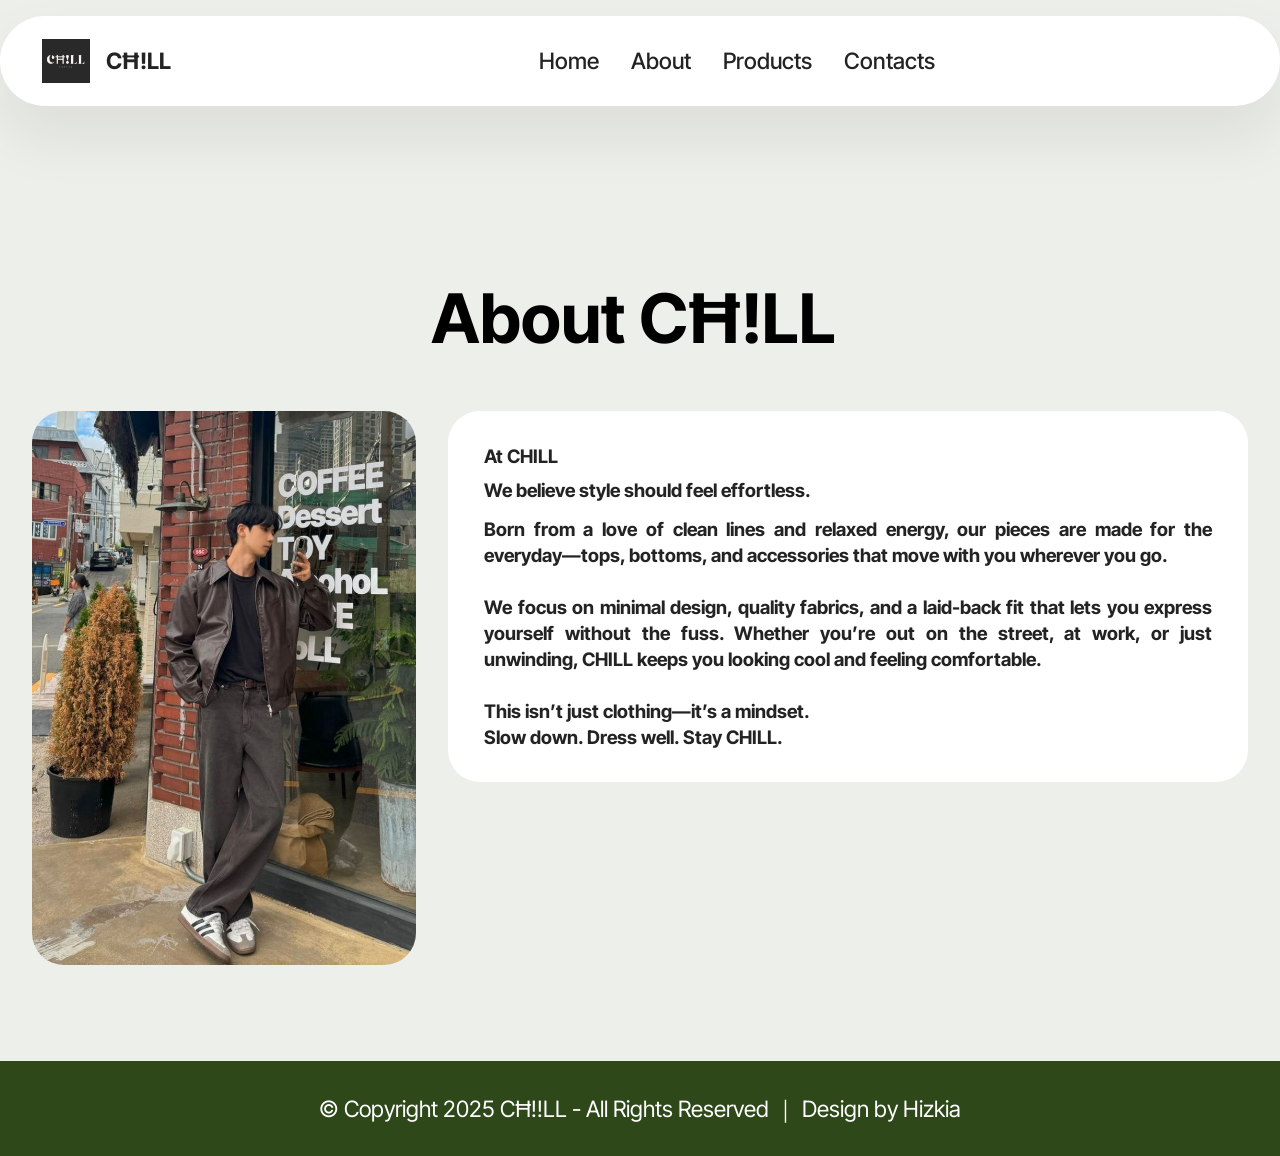
==== commit 48dfbcf7: "Update aboutus.html" ====
--- a/aboutus.html
+++ b/aboutus.html
@@ -22,7 +22,7 @@
   <link rel="stylesheet" href="assets/theme/css/style.css">
   <link rel="preload" href="https://fonts.googleapis.com/css?family=Inter+Tight:100,200,300,400,500,600,700,800,900,100i,200i,300i,400i,500i,600i,700i,800i,900i&display=swap" as="style" onload="this.onload=null;this.rel='stylesheet'">
   <noscript><link rel="stylesheet" href="https://fonts.googleapis.com/css?family=Inter+Tight:100,200,300,400,500,600,700,800,900,100i,200i,300i,400i,500i,600i,700i,800i,900i&display=swap"></noscript>
-  <link rel="preload" as="style" href="assets/mobirise/css/mbr-additional.css?v=Zmg0zQ"><link rel="stylesheet" href="assets/mobirise/css/mbr-additional.css?v=Zmg0zQ" type="text/css">
+  <link rel="preload" as="style" href="assets/mobirise/css/mbr-additional.css?v=uRddhZ"><link rel="stylesheet" href="assets/mobirise/css/mbr-additional.css?v=uRddhZ" type="text/css">
 
   
   
@@ -109,9 +109,9 @@
             </div>
         </div>
     </div>
-</section><section class="display-7" style="padding: 0;align-items: center;justify-content: center;flex-wrap: wrap;    align-content: center;display: flex;position: relative;height: 4rem;"><a href="https://mobiri.se/4250565" style="flex: 1 1;height: 4rem;position: absolute;width: 100%;z-index: 1;"><img alt="" style="height: 4rem;" src="[data-uri]"></a><p style="margin: 0;text-align: center;" class="display-7">&#8204;</p><a style="z-index:1" href="https://mobirise.com/html-builder.html">HTML Website Generator</a></section><script src="assets/bootstrap/js/bootstrap.bundle.min.js"></script>  <script src="assets/smoothscroll/smooth-scroll.js"></script>  <script src="assets/ytplayer/index.js"></script>  <script src="assets/dropdown/js/navbar-dropdown.js"></script>  <script src="assets/theme/js/script.js"></script>  
+</section>
   
   
   <input name="animation" type="hidden">
   </body>
-</html>+</html>
